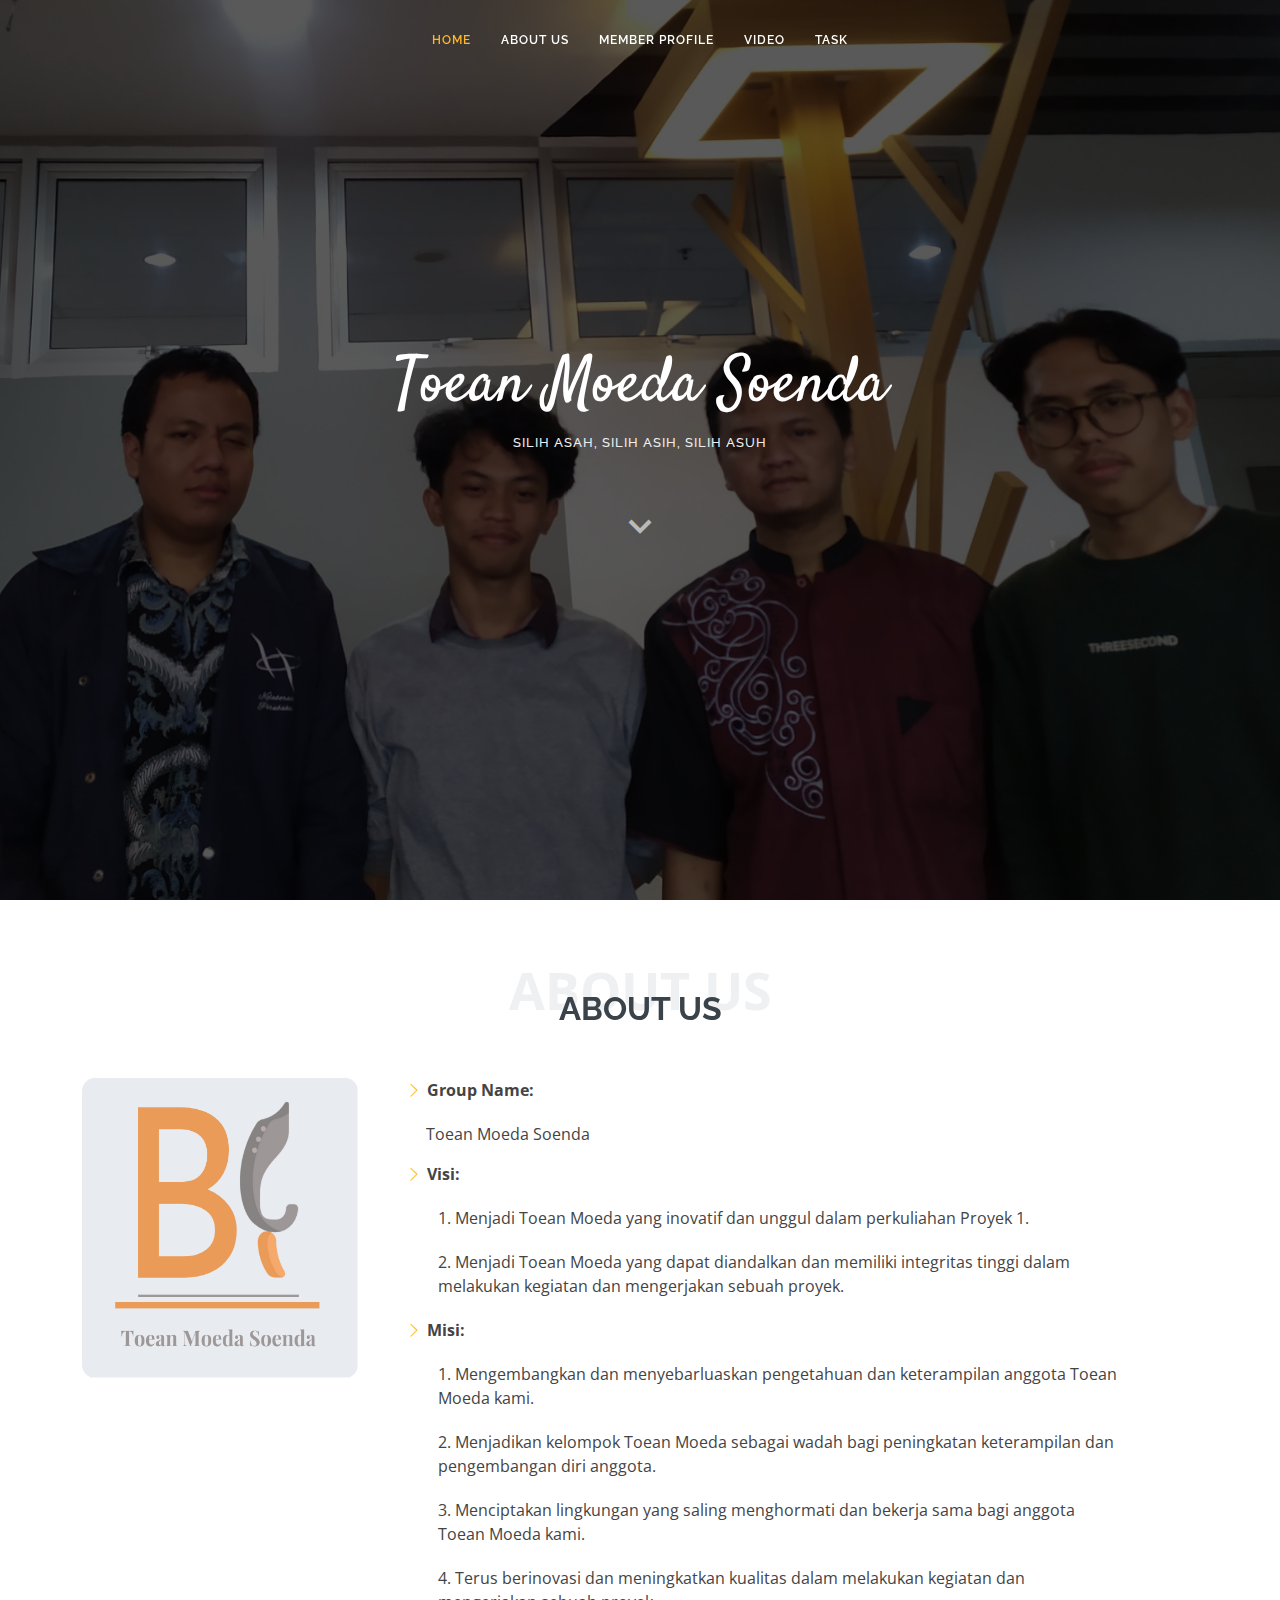
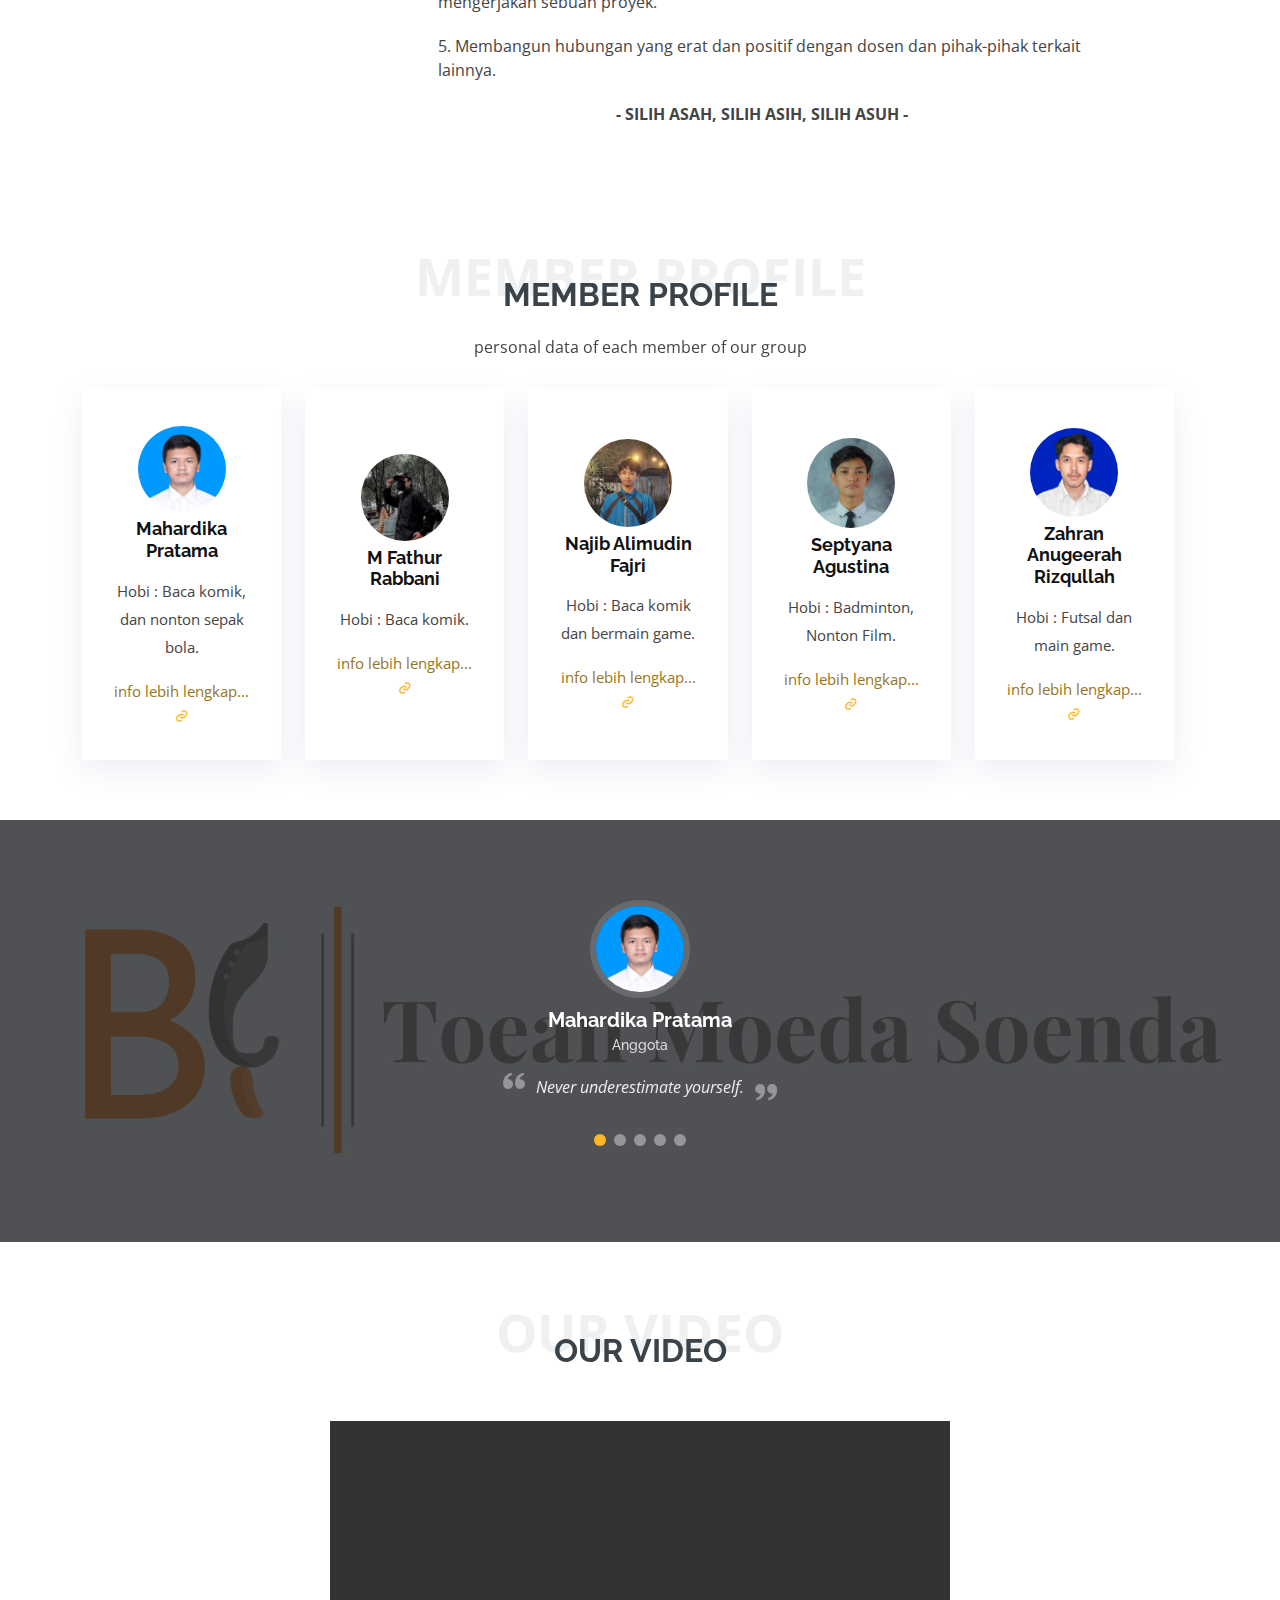
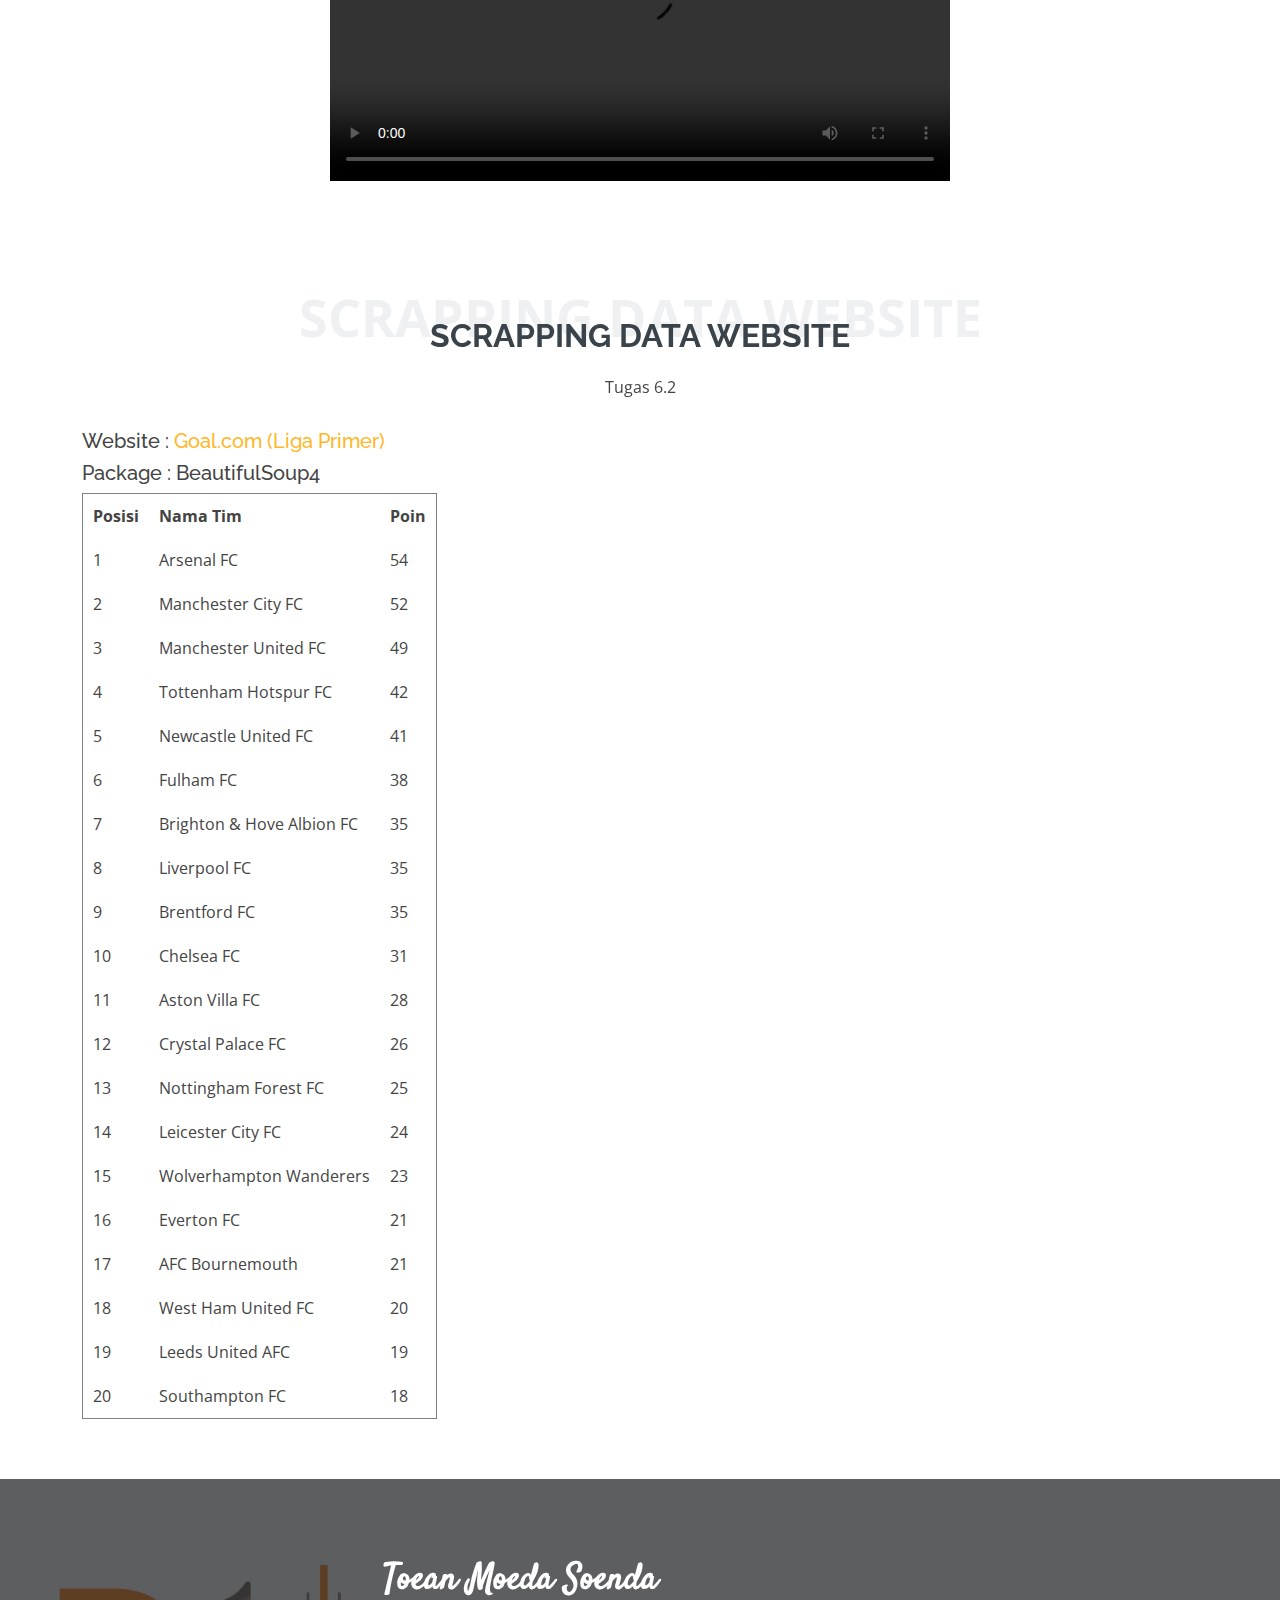
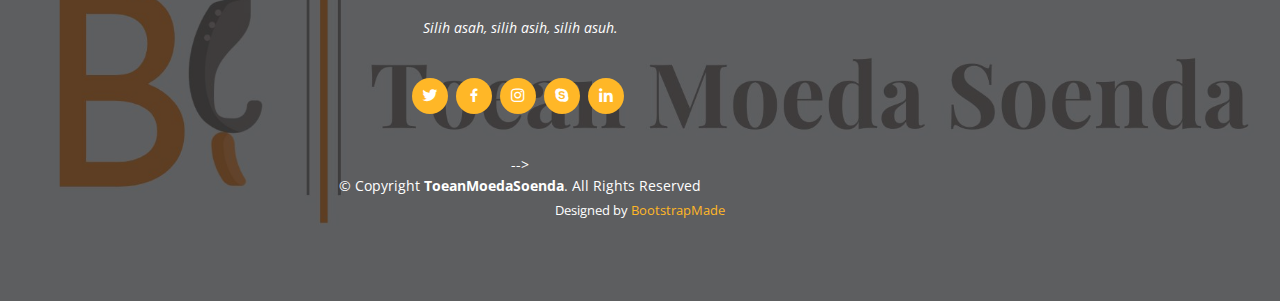
==== index.html @ 3f15a9b7 "Update index.html" ====
<!DOCTYPE html>
<html lang="en">

<head>
  <meta charset="utf-8">
  <meta content="width=device-width, initial-scale=1.0" name="viewport">

  <title>B4 - Proyek 1</title>
  <meta content="" name="description">
  <meta content="" name="keywords">

  <!-- Favicons -->
  <link href="assets/img/favicon.png" rel="icon">
  <link href="assets/img/apple-touch-icon.png" rel="apple-touch-icon">

  <!-- Google Fonts -->
  <link href="https://fonts.googleapis.com/css?family=Open+Sans:300,300i,400,400i,600,600i,700,700i|Raleway:300,300i,400,400i,500,500i,600,600i,700,700i|Satisfy" rel="stylesheet">

  <!-- Vendor CSS Files -->
  <link href="assets/vendor/bootstrap/css/bootstrap.min.css" rel="stylesheet">
  <link href="assets/vendor/bootstrap-icons/bootstrap-icons.css" rel="stylesheet">
  <link href="assets/vendor/boxicons/css/boxicons.min.css" rel="stylesheet">
  <link href="assets/vendor/glightbox/css/glightbox.min.css" rel="stylesheet">
  <link href="assets/vendor/swiper/swiper-bundle.min.css" rel="stylesheet">

  <!-- Template Main CSS File -->
  <link href="assets/css/style.css" rel="stylesheet">

  <!-- =======================================================
  * Template Name: Laura - v4.10.0
  * Template URL: https://bootstrapmade.com/laura-free-creative-bootstrap-theme/
  * Author: BootstrapMade.com
  * License: https://bootstrapmade.com/license/
  ======================================================== -->
</head>

<body>

  <!-- ======= Header ======= -->
  <header id="header" class="fixed-top d-flex justify-content-center align-items-center header-transparent">

    <nav id="navbar" class="navbar">
      <ul>
        <li><a class="nav-link scrollto active" href="#hero">Home</a></li>
        <li><a class="nav-link scrollto" href="#about">About Us</a></li>
        <li><a class="nav-link scrollto" href="#services">Member Profile</a></li>
        <li><a class="nav-link scrollto " href="#portfolio">Video</a></li>
        <li><a class="nav-link scrollto " href="#task">Task</a></li>
      </ul>
      <i class="bi bi-list mobile-nav-toggle"></i>
    </nav><!-- .navbar -->

  </header><!-- End Header -->

  <!-- ======= Hero Section ======= -->
  <section id="hero">
    <div class="hero-container">
      <h1>Toean Moeda Soenda </h1>
      <h2>silih asah, silih asih, silih asuh</h2>
      <a href="#about" class="btn-scroll scrollto" title="Scroll Down"><i class="bx bx-chevron-down"></i></a>
    </div>
  </section><!-- End Hero -->

  <main id="main">

    <!-- ======= About Me Section ======= -->

    <section id="about" class="about">
      <div class="container">

        <div class="section-title">
          <span>About Us</span>
          <h2>About Us</h2>
        </div>

        <div class="row">
          <img src="assets/img/B.png" alt="logo" style="width:300px;height:300px;">
          <div class="col-lg-8 d-flex flex-column align-items-stretch">
            <div class="content ps-lg-4 d-flex flex-column justify-content-center">
              <div class="row">
                <div class="">
                  <ul>
                    <li><i class="bi bi-chevron-right"></i> <strong>Group Name:</strong> </li>
                    <p><span>&nbsp&nbsp&nbsp&nbsp Toean Moeda Soenda</span> </p>
                    <li><i class="bi bi-chevron-right"></i> <strong>Visi:</strong> </li>
                    <ol>  
                      <li><span>1. Menjadi Toean Moeda yang inovatif dan unggul dalam perkuliahan Proyek 1.</span></li>
                      <li><span>2. Menjadi Toean Moeda yang dapat diandalkan dan memiliki integritas tinggi dalam melakukan kegiatan dan mengerjakan sebuah proyek.</span></li>
                    </ol>
                    <li><i class="bi bi-chevron-right"></i> <strong>Misi:</strong></li>
                    <ol>
                      <li><span>1. Mengembangkan dan menyebarluaskan pengetahuan dan keterampilan anggota Toean Moeda kami.</span></li>
                      <li><span>2. Menjadikan kelompok Toean Moeda sebagai wadah bagi peningkatan keterampilan dan pengembangan diri anggota.</span></li>
                      <li><span>3. Menciptakan lingkungan yang saling menghormati dan bekerja sama bagi anggota Toean Moeda kami.</span></li>
                      <li><span>4. Terus berinovasi dan meningkatkan kualitas dalam melakukan kegiatan dan mengerjakan sebuah proyek.</span></li>
                      <li><span>5. Membangun hubungan yang erat dan positif dengan dosen dan pihak-pihak terkait lainnya.</span></li>
                    </ol>
                  </ul>
                </div>
                <div class="text-center">
                  <strong>- SILIH ASAH, SILIH ASIH, SILIH ASUH -</strong>

                </div>
              </div>
              <!-- <div class="row mt-n4">
                <div class="col-md-6 mt-5 d-md-flex align-items-md-stretch">
                  <div class="count-box">
                    <i class="bi bi-emoji-smile" style="color: #20b38e;"></i>
                    <span data-purecounter-start="0" data-purecounter-end="232" data-purecounter-duration="1" class="purecounter"></span>
                    <p><strong>Happy Clients</strong> consequuntur voluptas nostrum aliquid ipsam architecto ut.</p>
                  </div>
                </div>

                <div class="col-md-6 mt-5 d-md-flex align-items-md-stretch">
                  <div class="count-box">
                    <i class="bi bi-journal-richtextr" style="color: #8a1ac2;"></i>
                    <span data-purecounter-start="0" data-purecounter-end="521" data-purecounter-duration="1" class="purecounter"></span>
                    <p><strong>Projects</strong> adipisci atque cum quia aspernatur totam laudantium et quia dere tan</p>
                  </div>
                </div>

                <div class="col-md-6 mt-5 d-md-flex align-items-md-stretch">
                  <div class="count-box">
                    <i class="bi bi-clock" style="color: #2cbdee;"></i>
                    <span data-purecounter-start="0" data-purecounter-end="18" data-purecounter-duration="1" class="purecounter"></span>
                    <p><strong>Years of experience</strong> aut commodi quaerat modi aliquam nam ducimus aut voluptate non vel</p>
                  </div>
                </div>

                <div class="col-md-6 mt-5 d-md-flex align-items-md-stretch">
                  <div class="count-box">
                    <i class="bi bi-award" style="color: #ffb459;"></i>
                    <span data-purecounter-start="0" data-purecounter-end="16" data-purecounter-duration="1" class="purecounter"></span>
                    <p><strong>Awards</strong> rerum asperiores dolor alias quo reprehenderit eum et nemo pad der</p>
                  </div>
                </div>
              </div>
            </div>End .content -->

            <!-- <div class="skills-content ps-lg-4">
              <div class="progress">
                <span class="skill">HTML <i class="val">100%</i></span>
                <div class="progress-bar-wrap">
                  <div class="progress-bar" role="progressbar" aria-valuenow="100" aria-valuemin="0" aria-valuemax="100"></div>
                </div>
              </div>

              <div class="progress">
                <span class="skill">CSS <i class="val">90%</i></span>
                <div class="progress-bar-wrap">
                  <div class="progress-bar" role="progressbar" aria-valuenow="90" aria-valuemin="0" aria-valuemax="100"></div>
                </div>
              </div>

              <div class="progress">
                <span class="skill">JavaScript <i class="val">75%</i></span>
                <div class="progress-bar-wrap">
                  <div class="progress-bar" role="progressbar" aria-valuenow="75" aria-valuemin="0" aria-valuemax="100"></div>
                </div>
              </div>
            </div> -->

          </div>
        </div>

      </div>
    </section><!-- End About Me Section -->

    <!-- ======= My Resume Section ======= -->
    <!-- <section id="resume" class="resume">
      <div class="container">

        <div class="section-title">
          <span>Meber Profile</span>
          <h2>Member Profile</h2>
          <p>personal data of each member of our group</p>
        </div>

        <div class="row">
          <div class="col-lg-6">
            <h3 class="resume-title">Sumary</h3>
            <div class="resume-item pb-0">
              <h4>Alice Barkley</h4>
              <p><em>Innovative and deadline-driven Graphic Designer with 3+ years of experience designing and developing user-centered digital/print marketing material from initial concept to final, polished deliverable.</em></p>
              <p>
              <ul>
                <li>Portland par 127,Orlando, FL</li>
                <li>(123) 456-7891</li>
                <li>alice.barkley@example.com</li>
              </ul>
              </p>
            </div>

            <h3 class="resume-title">Education</h3>
            <div class="resume-item">
              <h4>Master of Fine Arts &amp; Graphic Design</h4>
              <h5>2015 - 2016</h5>
              <p><em>Rochester Institute of Technology, Rochester, NY</em></p>
              <p>Qui deserunt veniam. Et sed aliquam labore tempore sed quisquam iusto autem sit. Ea vero voluptatum qui ut dignissimos deleniti nerada porti sand markend</p>
            </div>
            <div class="resume-item">
              <h4>Bachelor of Fine Arts &amp; Graphic Design</h4>
              <h5>2010 - 2014</h5>
              <p><em>Rochester Institute of Technology, Rochester, NY</em></p>
              <p>Quia nobis sequi est occaecati aut. Repudiandae et iusto quae reiciendis et quis Eius vel ratione eius unde vitae rerum voluptates asperiores voluptatem Earum molestiae consequatur neque etlon sader mart dila</p>
            </div>
          </div>
          <div class="col-lg-6">
            <h3 class="resume-title">Professional Experience</h3>
            <div class="resume-item">
              <h4>Senior graphic design specialist</h4>
              <h5>2019 - Present</h5>
              <p><em>Experion, New York, NY </em></p>
              <p>
              <ul>
                <li>Lead in the design, development, and implementation of the graphic, layout, and production communication materials</li>
                <li>Delegate tasks to the 7 members of the design team and provide counsel on all aspects of the project. </li>
                <li>Supervise the assessment of all graphic materials in order to ensure quality and accuracy of the design</li>
                <li>Oversee the efficient use of production project budgets ranging from $2,000 - $25,000</li>
              </ul>
              </p>
            </div>
            <div class="resume-item">
              <h4>Graphic design specialist</h4>
              <h5>2017 - 2018</h5>
              <p><em>Stepping Stone Advertising, New York, NY</em></p>
              <p>
              <ul>
                <li>Developed numerous marketing programs (logos, brochures,infographics, presentations, and advertisements).</li>
                <li>Managed up to 5 projects or tasks at a given time while under pressure</li>
                <li>Recommended and consulted with clients on the most appropriate graphic design</li>
                <li>Created 4+ design presentations and proposals a month for clients and account managers</li>
              </ul>
              </p>
            </div>
          </div>
        </div>

      </div> -->
    <!-- </section>End My Resume Section -->

    <!-- ======= My Services Section ======= -->
    <section id="services" class="services">
      <div class="container">

        <div class="section-title">
          <span>Member Profile</span>
          <h2>Member Profile</h2>
          <p>personal data of each member of our group</p>
        </div>
        <div class="row">
        <div class="row">
          <div class="col-md col-lg d-lg-flex align-items-lg-start mb-5 mb-lg-0">
            <div class="icon-box align-content-lg-center" >
              <div class="testimonial-items">
                <img src="assets/img/testimonials/testimonials-1.jpg" class="testimonial-img" style=" 
                width: 100px;
                border-radius: 50%;
                border: 6px solid rgba(255, 255, 255, 0.15);
                margin: 0 auto;
                " alt=""></i></div>
              <h4 class="title"><a href="">Mahardika Pratama</a></h4>
              <p class="description">Hobi : Baca komik, dan nonton sepak bola.</p>
              <p></p>
              <a href="detail1.html" class="details-link" title="More Details">
              <p class="description" style="color:#96761b;">info lebih lengkap...</p> 
              <i class="bx bx-link"></i></a>
            </div>
          </div>
          

          <div class="col-md col-lg d-lg-flex align-items mb-5 mb-lg-0">
            <div class="icon-box align-content-lg-center" >
              <div class="testimonial-items">
                <img src="assets/img/testimonials/testimonials-2.jpg" class="testimonial-img" style=" 
                width: 100px;
                border-radius: 50%;
                border: 6px solid rgba(255, 255, 255, 0.15);
                margin: 0 auto;
                " alt=""></i></div>
              <h4 class="title"><a href="">M Fathur Rabbani</a></h4>
              <p class="description">Hobi : Baca komik.</p>
              <p></p>
              <a href="detail2.html" class="details-link" title="More Details">
              <p class="description" style="color:#96761b;">info lebih lengkap...</p> 
              <i class="bx bx-link"></i></a></div>
          </div>

          <div class="col-md col-lg d-lg-flex align-items mb-5 mb-lg-0">
            <div class="icon-box align-content-lg-center" >
              <div class="testimonial-items">
                <img src="assets/img/testimonials/testimonials-3.jpg" class="testimonial-img" style=" 
                width: 100px;
                border-radius: 50%;
                border: 6px solid rgba(255, 255, 255, 0.15);
                margin: 0 auto;
                " alt=""></i></div>
              <h4 class="title"><a href="">Najib Alimudin Fajri</a></h4>
              <p class="description">Hobi : Baca komik dan bermain game.</p>
              <p></p>
              <a href="detail3.html" class="details-link" title="More Details">
              <p class="description" style="color:#96761b;">info lebih lengkap...</p> 
              <i class="bx bx-link"></i></a></div>
          </div>

          <div class="col-md col-lg d-lg-flex align-items mb-5 mb-lg-0">
            <div class="icon-box align-content-lg-center" >
              <div class="testimonial-items">
                <img src="assets/img/testimonials/testimonials-4.jpg" class="testimonial-img" style=" 
                width: 100px;
                border-radius: 50%;
                border: 6px solid rgba(255, 255, 255, 0.15);
                margin: 0 auto;
                " alt=""></i></div>
              <h4 class="title"><a href="">Septyana Agustina</a></h4>
              <p class="description">Hobi : Badminton, Nonton Film.</p>
              <p></p>
              <a href="detail4.html" class="details-link" title="More Details">
              <p class="description" style="color:#96761b;">info lebih lengkap...</p> 
              <i class="bx bx-link"></i></a></div>
          </div>

          <div class="col-md col-lg d-lg-flex align-items mb-5 mb-lg-0">
            <div class="icon-box align-content-lg-center" >
              <div class="testimonial-items">
                <img src="assets/img/testimonials/testimonials-5.jpg" class="testimonial-img" style=" 
                width: 100px;
                border-radius: 50%;
                border: 6px solid rgba(255, 255, 255, 0.15);
                margin: 0 auto;
                " alt=""></i></div>
              <h4 class="title"><a href="">Zahran Anugeerah Rizqullah</a></h4>
              <p class="description">Hobi : Futsal dan main game.</p>
              <p></p>
              <a href="detail5.html" class="details-link" title="More Details">
              <p class="description" style="color:#96761b;">info lebih lengkap...</p> 
              <i class="bx bx-link"></i></a></div>
          </div>

        </div>
      </div>

      </div>
    </section><!-- End My Member Section -->

    <!-- ======= Testimonials Section ======= -->
    <section id="testimonials" class="testimonials">
      <div class="container position-relative">

        <div class="testimonials-slider swiper" data-aos="fade-up" data-aos-delay="100">
          <div class="swiper-wrapper">

            <div class="swiper-slide">
              <div class="testimonial-item">
                <img src="assets/img/testimonials/testimonials-1.jpg" class="testimonial-img" alt="">
                <h3>Mahardika Pratama</h3>
                <h4>Anggota</h4>
                <p>
                  <i class="bx bxs-quote-alt-left quote-icon-left"></i>
                  Never underestimate yourself.
                  <i class="bx bxs-quote-alt-right quote-icon-right"></i>
                </p>
              </div>
            </div><!-- End testimonial item -->

            <div class="swiper-slide">
              <div class="testimonial-item">
                <img src="assets/img/testimonials/testimonials-2.jpg" class="testimonial-img" alt="">
                <h3>M Fathur Rabbani</h3>
                <h4>Anggota</h4>
                <p>
                  <i class="bx bxs-quote-alt-left quote-icon-left"></i>
                  Cannot change the past, be the best in the future.
                  <i class="bx bxs-quote-alt-right quote-icon-right"></i>
                </p>
              </div>
            </div><!-- End testimonial item -->

            <div class="swiper-slide">
              <div class="testimonial-item">
                <img src="assets/img/testimonials/testimonials-3.jpg" class="testimonial-img" alt="">
                <h3>Najib Alimudin Fajri</h3>
                <h4>Ketua</h4>
                <p>
                  <i class="bx bxs-quote-alt-left quote-icon-left"></i>
                  Yang kamu takutkan, sebenarnya hanya ada di dalam kepalamu.
                  <i class="bx bxs-quote-alt-right quote-icon-right"></i>
                </p>
              </div>
            </div><!-- End testimonial item -->

            <div class="swiper-slide">
              <div class="testimonial-item">
                <img src="assets/img/testimonials/testimonials-4.jpg" class="testimonial-img" alt="">
                <h3>Septyana Agustina</h3>
                <h4>Anggota</h4>
                <p>
                  <i class="bx bxs-quote-alt-left quote-icon-left"></i>
                  Jangan pernah takut untuk mencoba hal baru.
                  <i class="bx bxs-quote-alt-right quote-icon-right"></i>
                </p>
              </div>
            </div><!-- End testimonial item -->

            <div class="swiper-slide">
              <div class="testimonial-item">
                <img src="assets/img/testimonials/testimonials-5.jpg" class="testimonial-img" alt="">
                <h3>Zahran Anugerah Rizqullah</h3>
                <h4>Anggota</h4>
                <p>
                  <i class="bx bxs-quote-alt-left quote-icon-left"></i>
                  Apa yang kamu khawatirkan, sebenarnya imajinasi dari apa yang kamu ciptakan sendiri.
                  <i class="bx bxs-quote-alt-right quote-icon-right"></i>
                </p>
              </div>
            </div><!-- End testimonial item -->

          </div>
          <div class="swiper-pagination"></div>
        </div>

      </div>
    </section><!-- End Testimonials Section -->

    <!-- ======= My Portfolio Section ======= -->
    <section id="portfolio" class="portfolio">
      <div class="container">

        <div class="section-title">
          <span>Our Video</span>
          <h2>Our Video</h2>
        </div>
        <div class="container">
          <center>
            <video width="620" height="360" controls>
              <source src="assets/img/our.mp4" type="video/mp4">
            Your browser does not support the video tag.
            </video>
          </center>
          </div>
      </div>
    </section><!-- End My Portfolio Section -->
	
	<!-- ======= Task Section ======= -->
	<section id="task" class="portfolio-details">
      <div class="container">
		<div class="section-title">
          <span>Scrapping Data Website</span>
          <h2>Scrapping Data Website</h2>
          <p>Tugas 6.2</p>
        </div>
        <h5>Website : <a href="https://www.goal.com/id/liga-primer/tabel/2kwbbcootiqqgmrzs6o5inle5">Goal.com (Liga Primer)</a></h5>
        <h5>Package : BeautifulSoup4</h5>
        <table id="list" border="1" cellpadding = "10" cellspacing = "5">
          <tr>
            <th>Posisi</th>
            <th>Nama Tim</th>
            <th>Poin</th>
          </tr>
          <script>
            fetch('assets/json/KlasemenEPL.json')
            .then(function (response) {
              return response.json();
            })
            .then(function (data) {
              var student = '';
              $.each(data, function (key, value) {
                
              //CONSTRUCTION OF ROWS HAVING
              // DATA FROM JSON OBJECT
              student += '<tr>';
              student += '<td>' + 
                  value.posisi + '</td>';

              student += '<td>' + 
                  value.nama + '</td>';

              student += '<td>' + 
                  value.poin + '</td>';
              student += '</tr>';
            });
            $('#list').append(student);
            })
            .catch(function (err) {
              console.log(err);
            });

            
          </script>
          
        </table>
      </div>
    </section>

    
    

  </main><!-- End #main -->

  <!-- ======= Footer ======= -->
  <footer id="footer">
    <div class="container">
        <iframe
          src="https://www.google.com/maps/embed?pb=!1m18!1m12!1m3!1d3961.153515811438!2d107.57158381435706!3d-6.872202069148983!2m
              3!1f0!2f0!3f0!3m2!1i1024!2i768!4f13.1!3m3!1m2!1s0x2e68e420abc30acf%3A0x10569255865460a5!2sPoliteknik%20Negeri%20Bandung
              !5e0!3m2!1sid!2sid!4v1675998233109!5m2!1sid!2sid" 
              align="right" border="5" width="240" height="240" style="border:0;" allowfullscreen="" loading="lazy" referrerpolicy="no-referrer-when-downgrade">
        </iframe>
      <h3>Toean Moeda Soenda</h3>
      <p>Silih asah, silih asih, silih asuh.</p>
      <div class="social-links">
        <a href="#" class="twitter"><i class="bx bxl-twitter"></i></a>
        <a href="#" class="facebook"><i class="bx bxl-facebook"></i></a>
        <a href="#" class="instagram"><i class="bx bxl-instagram"></i></a>
        <a href="#" class="google-plus"><i class="bx bxl-skype"></i></a>
        <a href="#" class="linkedin"><i class="bx bxl-linkedin"></i></a>
      </div> -->
      <div class="copyright">
        &copy; Copyright <strong><span>ToeanMoedaSoenda</span></strong>. All Rights Reserved
      </div>
      <div class="credits">
        <!-- All the links in the footer should remain intact. -->
        <!-- You can delete the links only if you purchased the pro version. -->
        <!-- Licensing information: https://bootstrapmade.com/license/ -->
        <!-- Purchase the pro version with working PHP/AJAX contact form: https://bootstrapmade.com/laura-free-creative-bootstrap-theme/ -->
        Designed by <a href="https://bootstrapmade.com/">BootstrapMade</a>
      </div>
    </div>
  </footer><!-- End Footer -->

  <a href="#" class="back-to-top d-flex align-items-center justify-content-center"><i class="bi bi-arrow-up-short"></i></a>

  <!-- Vendor JS Files -->
  <script src="assets/vendor/purecounter/purecounter_vanilla.js"></script>
  <script src="assets/vendor/bootstrap/js/bootstrap.bundle.min.js"></script>
  <script src="assets/vendor/glightbox/js/glightbox.min.js"></script>
  <script src="assets/vendor/isotope-layout/isotope.pkgd.min.js"></script>
  <script src="assets/vendor/swiper/swiper-bundle.min.js"></script>
  <script src="assets/vendor/waypoints/noframework.waypoints.js"></script>
  <script src="assets/vendor/php-email-form/validate.js"></script>

  <!-- Template Main JS File -->  
  <script src="assets/js/main.js"></script>
  <script src=
  "https://code.jquery.com/jquery-3.5.1.js">
      </script>

</body>

</html>
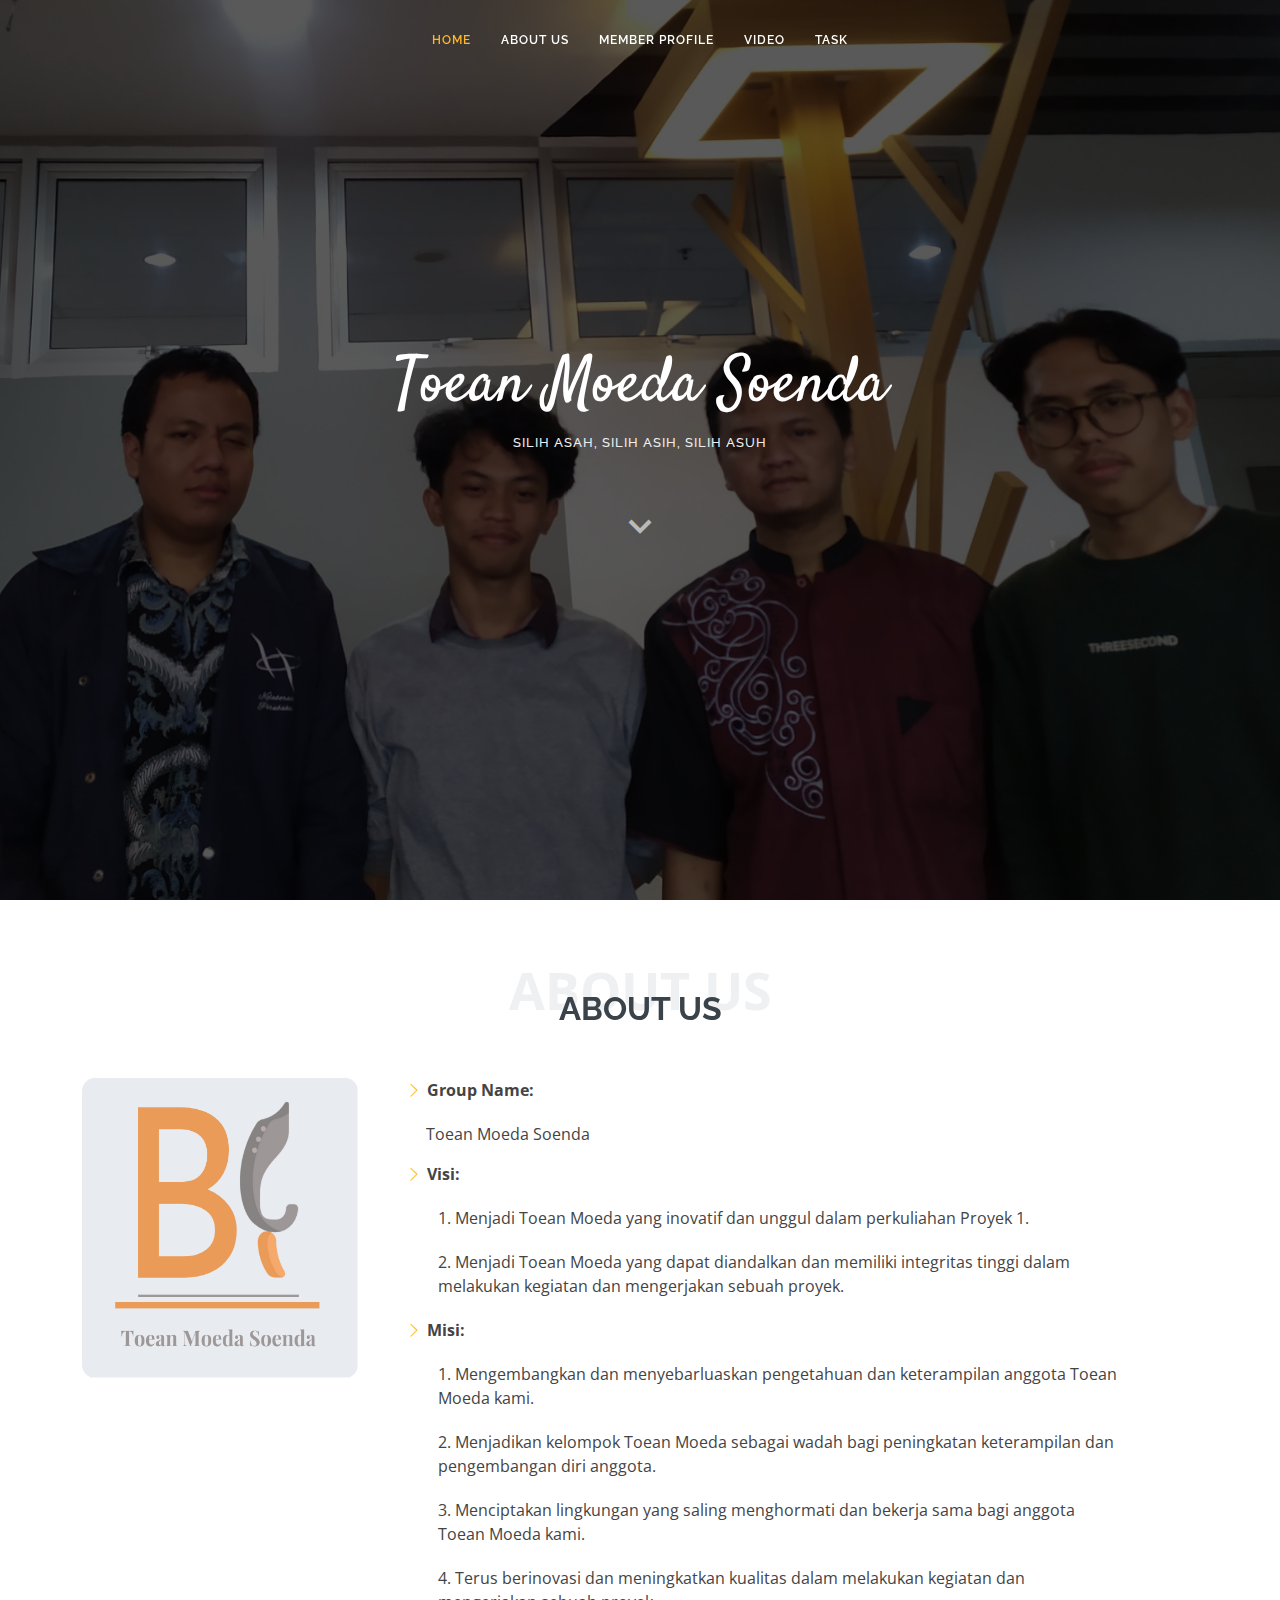
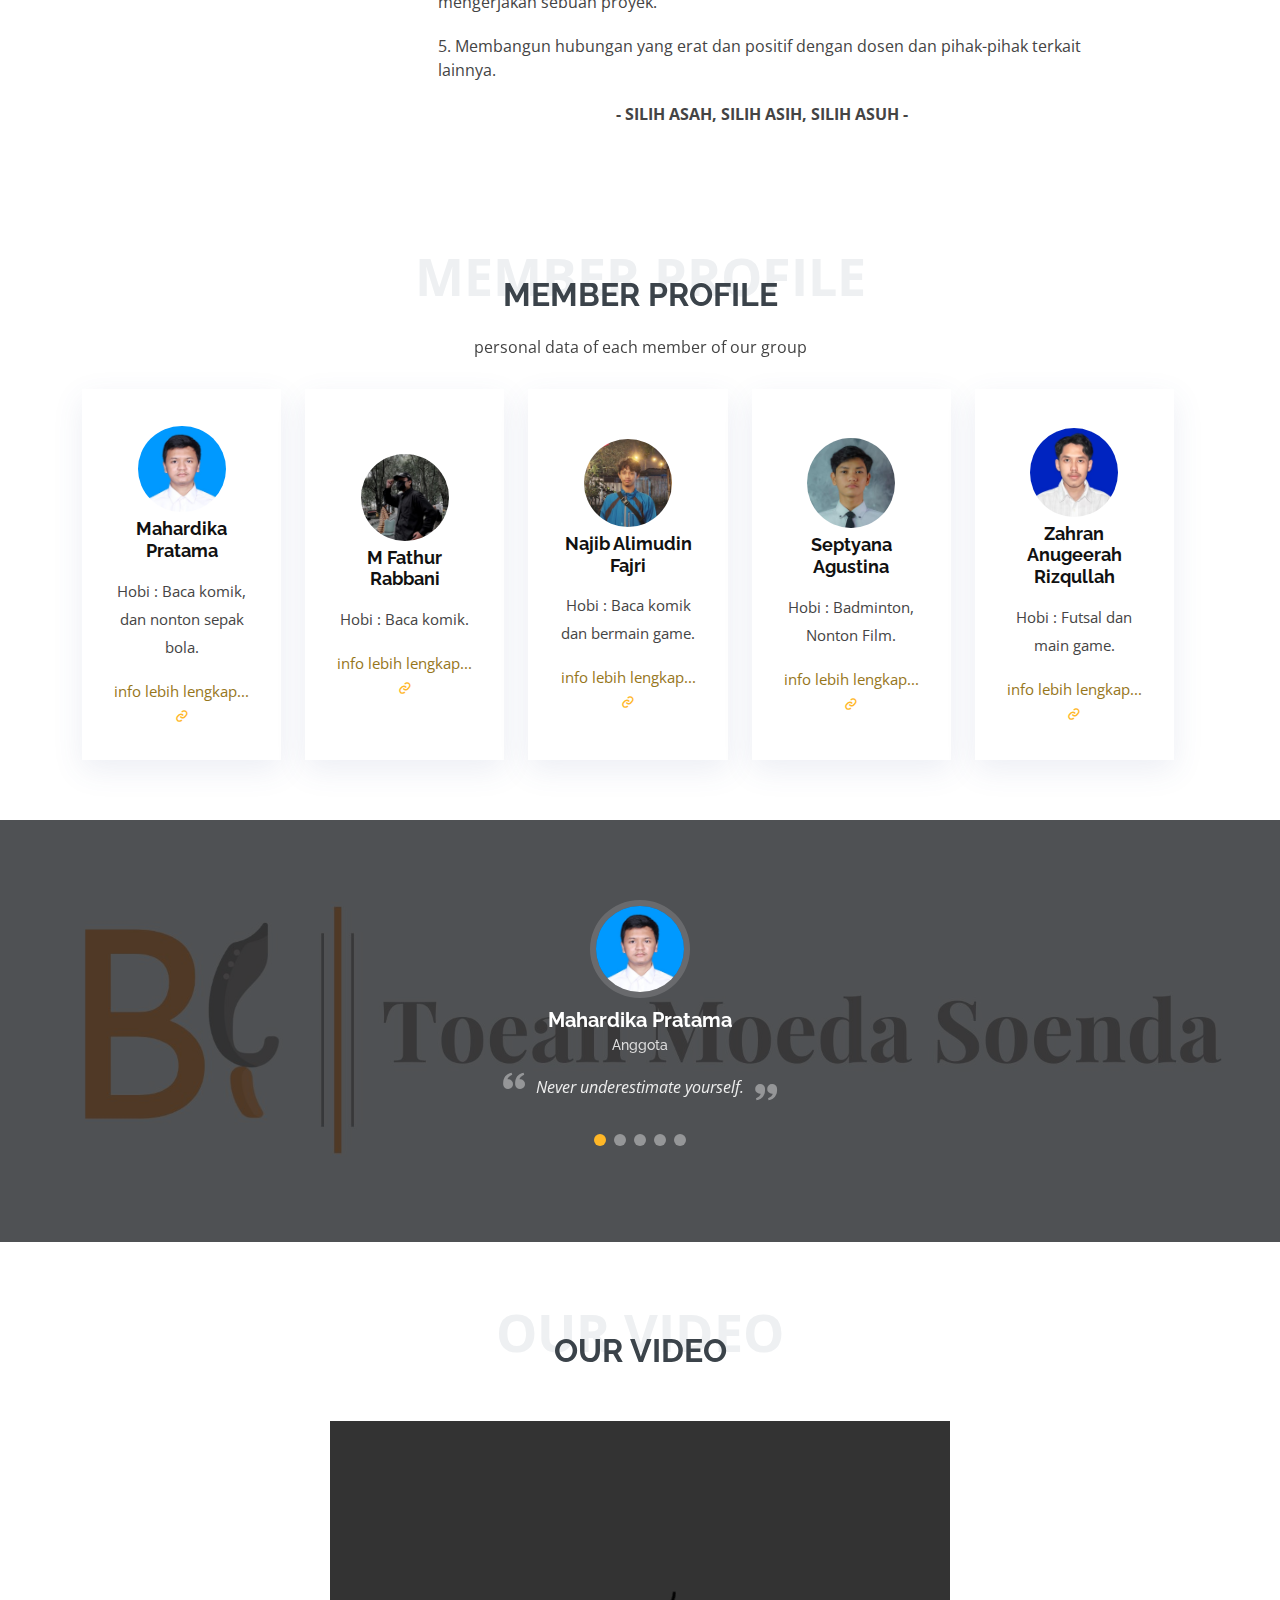
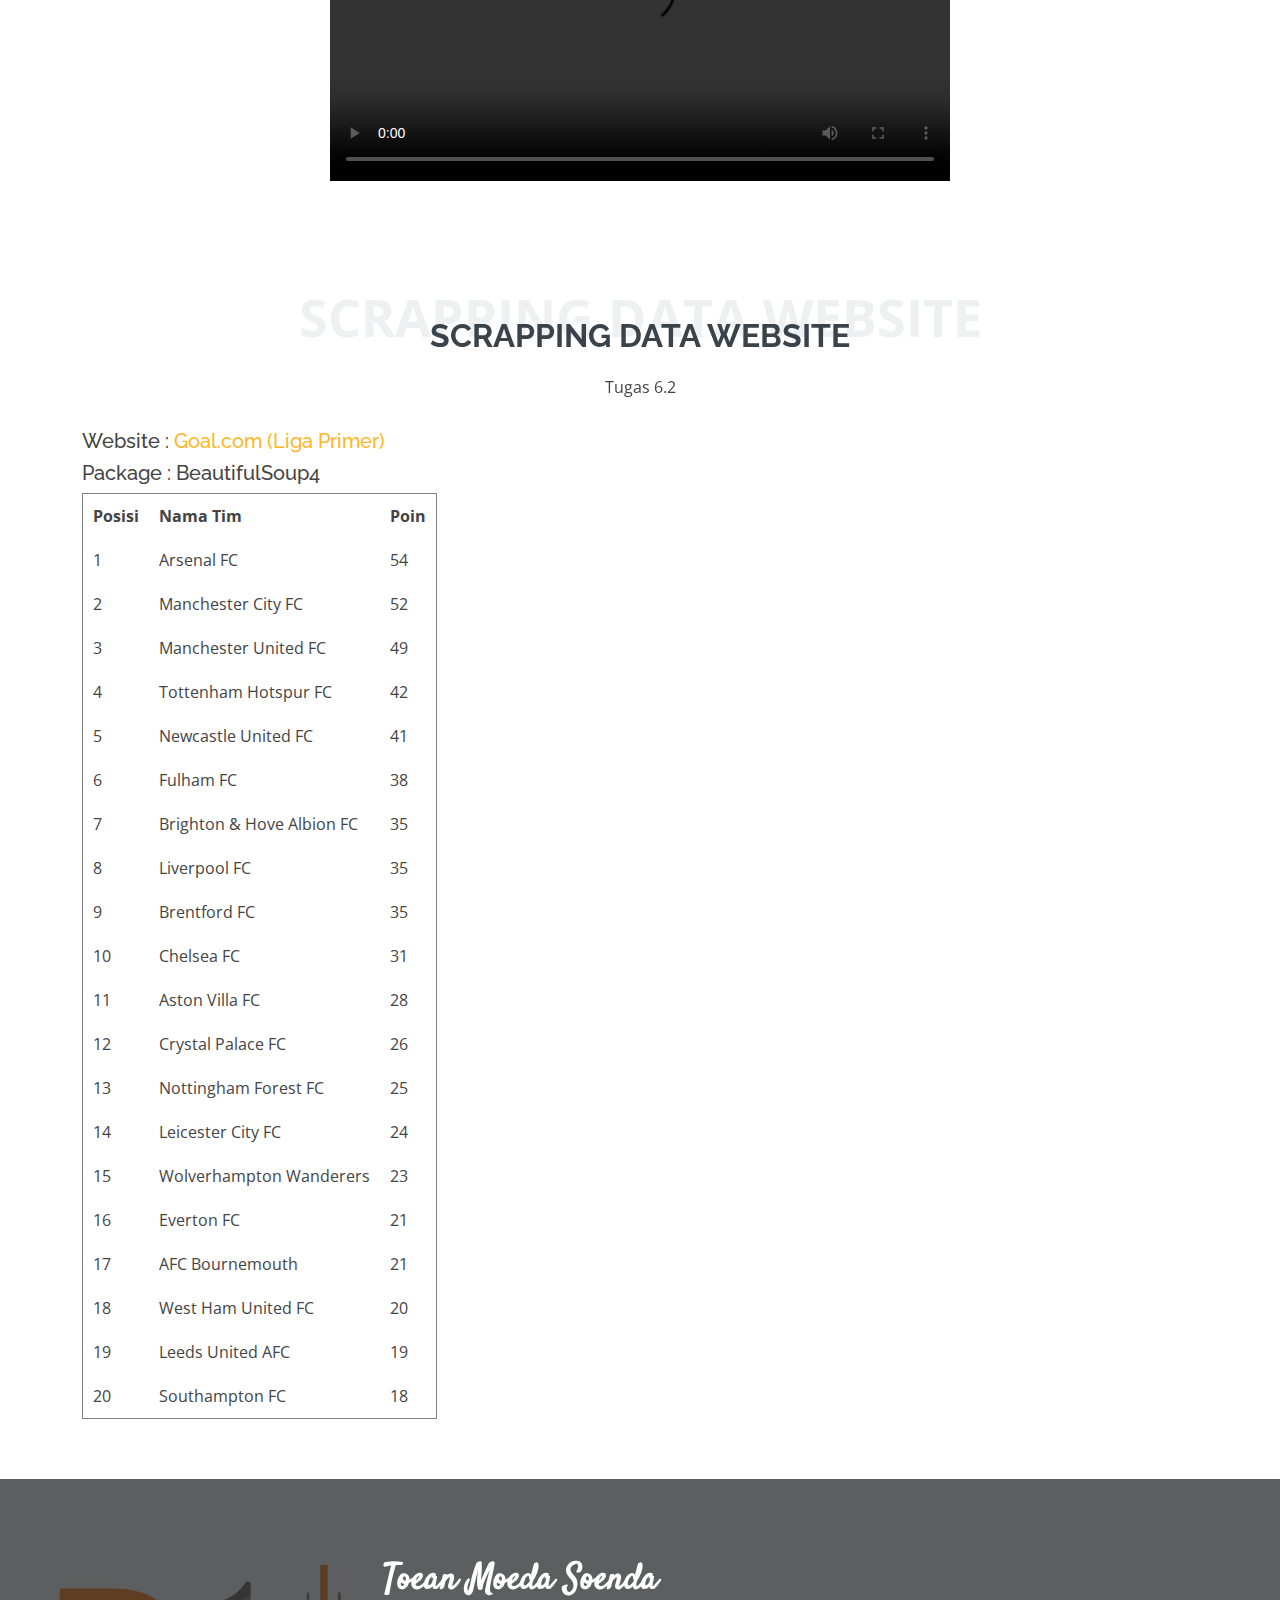
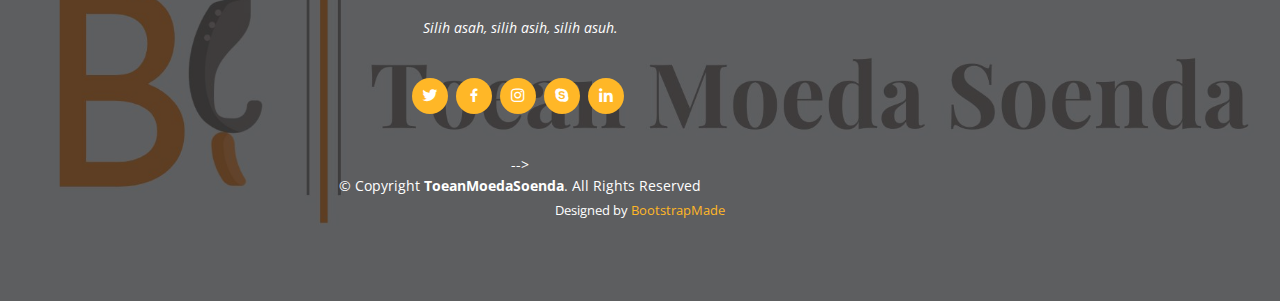
==== commit 5eaadb66: "Update index.html" ====
--- a/index.html
+++ b/index.html
@@ -25,7 +25,7 @@
 
   <!-- Template Main CSS File -->
   <link href="assets/css/style.css" rel="stylesheet">
-
+  <script src="https://code.jquery.com/jquery-3.5.1.js"> </script>
   <!-- =======================================================
   * Template Name: Laura - v4.10.0
   * Template URL: https://bootstrapmade.com/laura-free-creative-bootstrap-theme/
@@ -541,9 +541,7 @@
 
   <!-- Template Main JS File -->  
   <script src="assets/js/main.js"></script>
-  <script src=
-  "https://code.jquery.com/jquery-3.5.1.js">
-      </script>
+  
 
 </body>
 
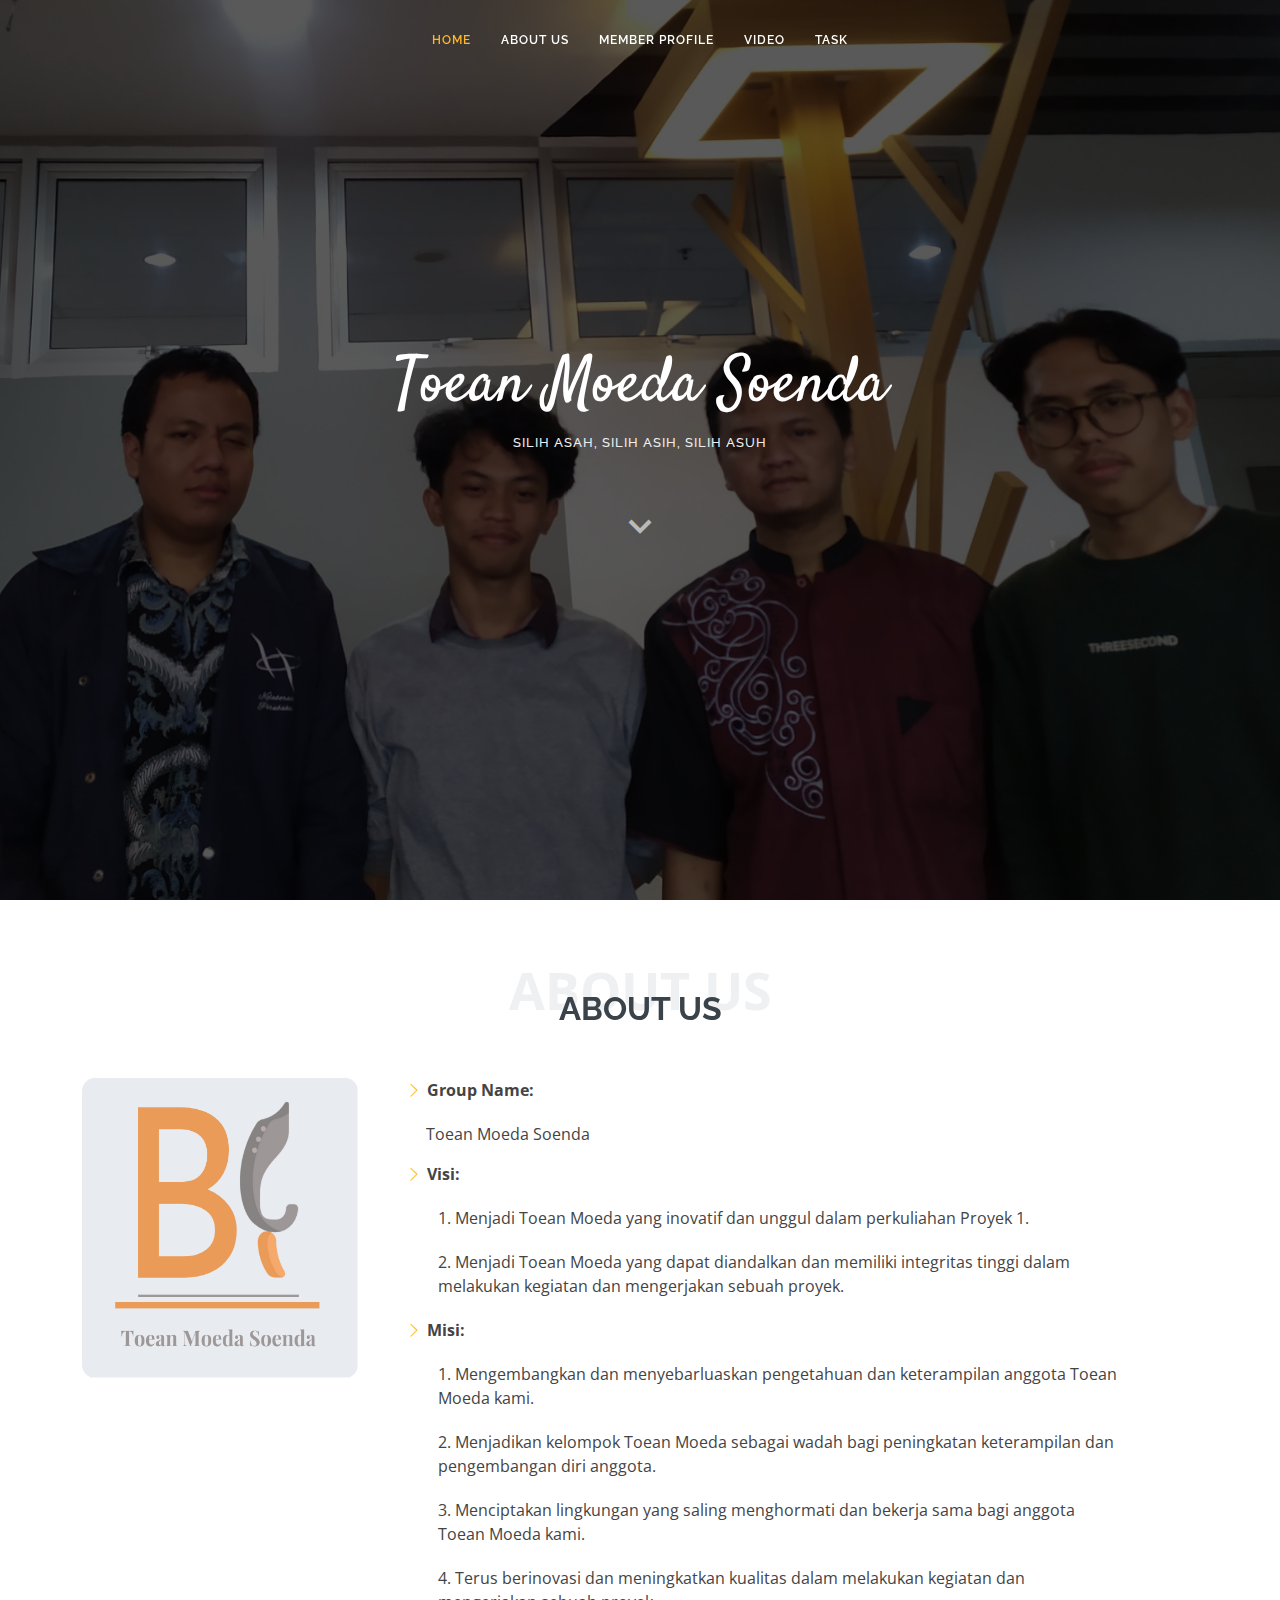
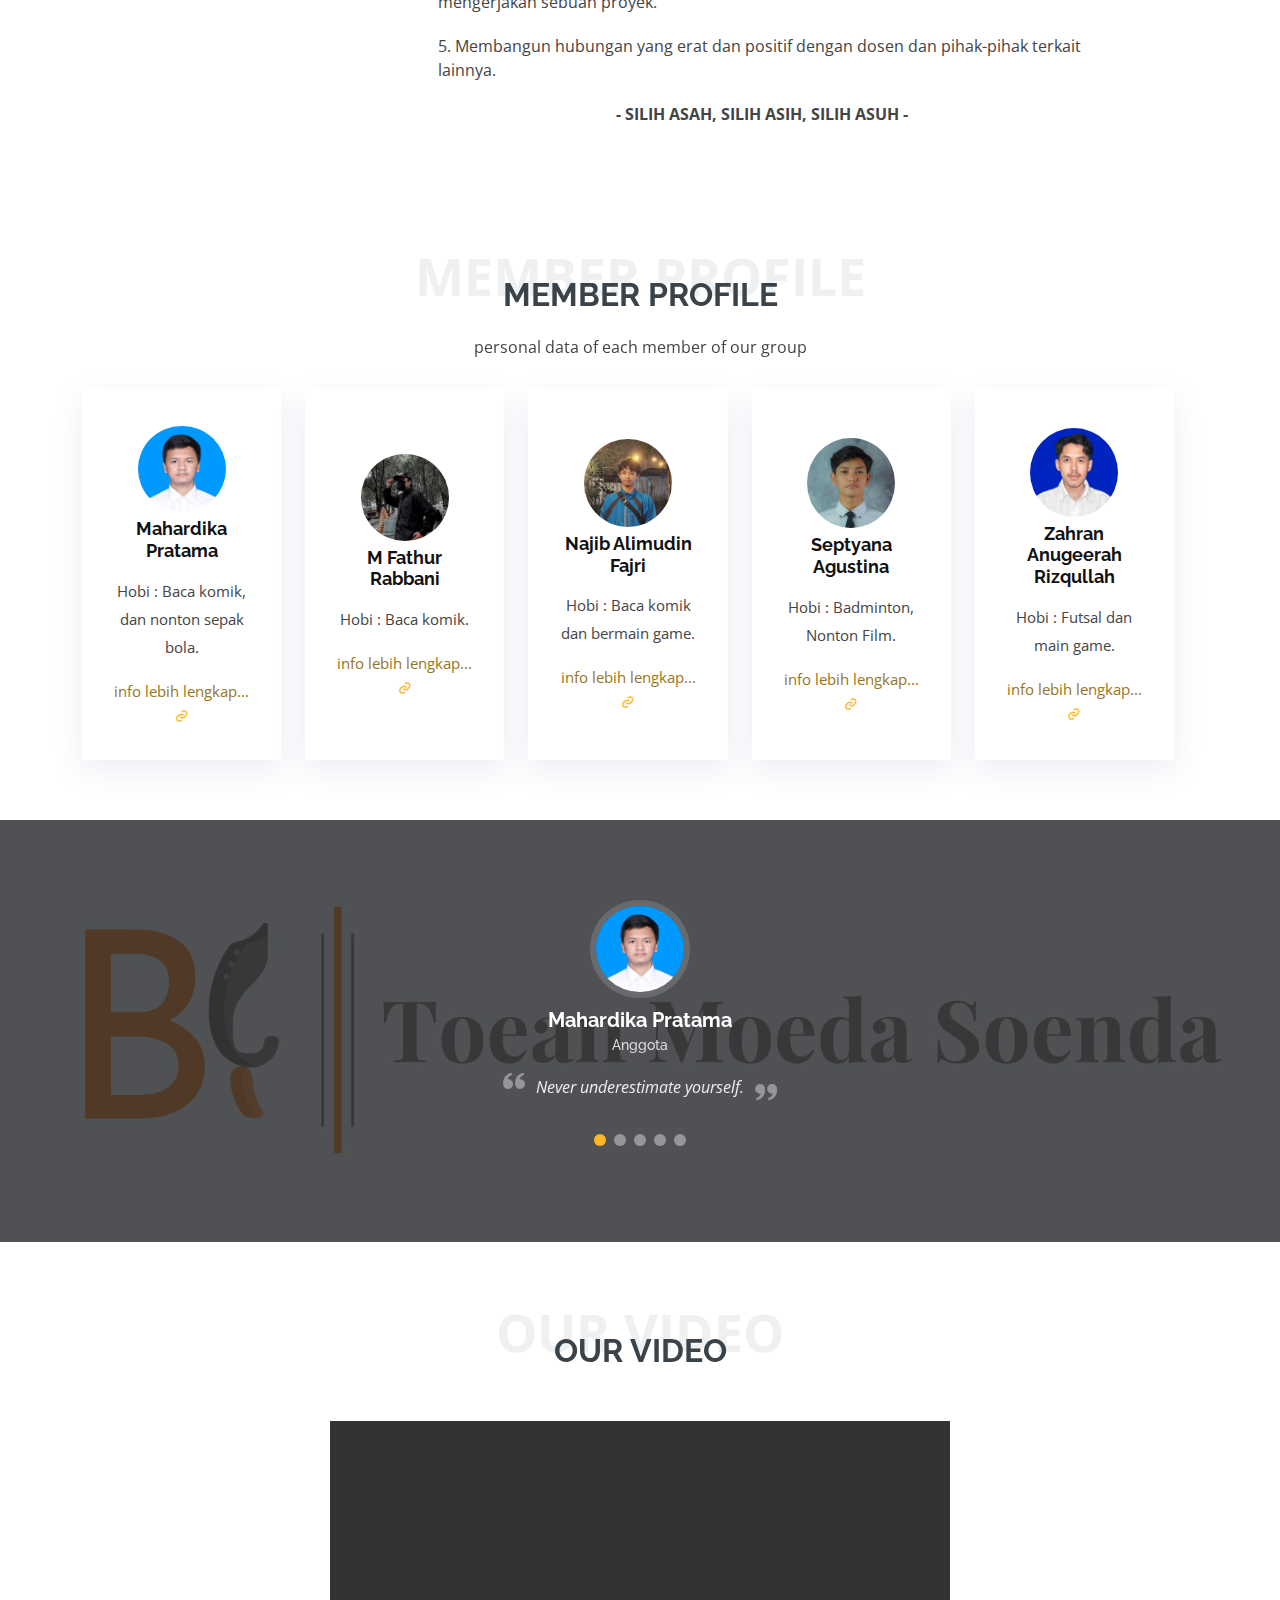
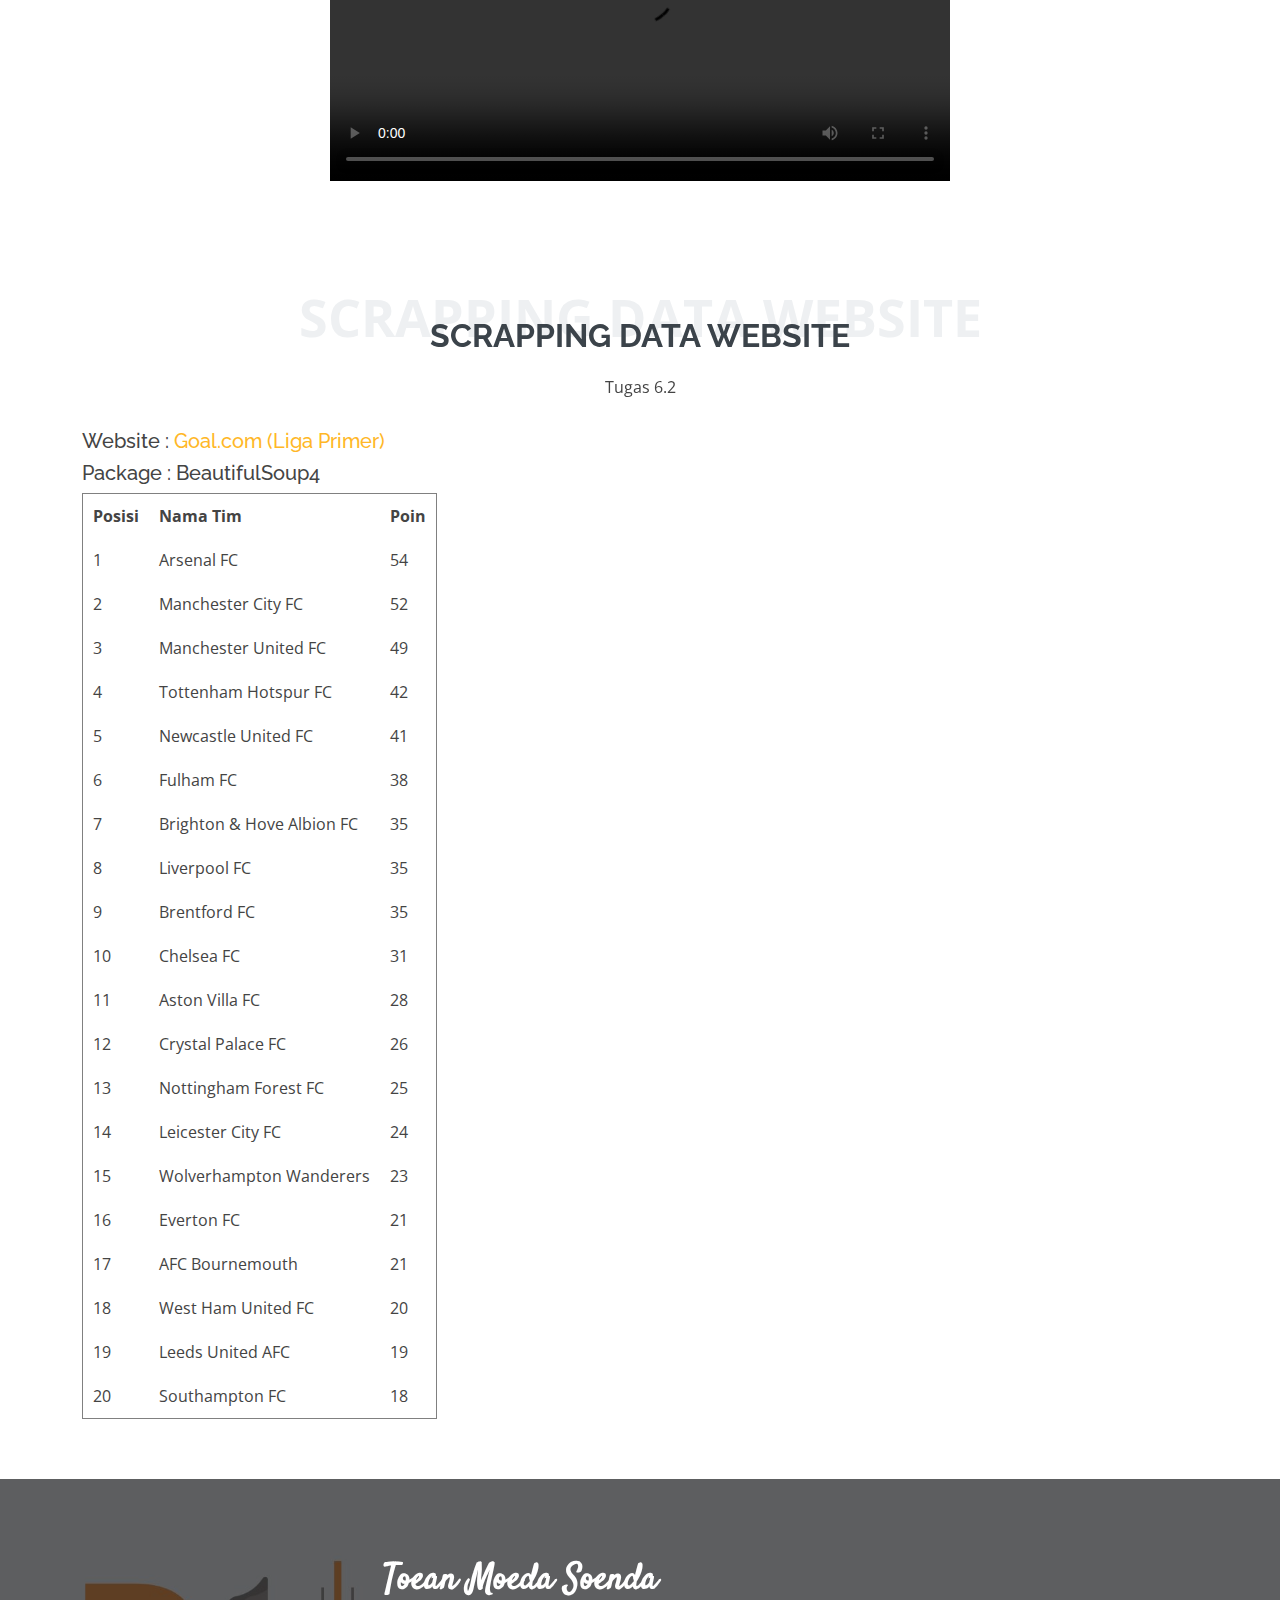
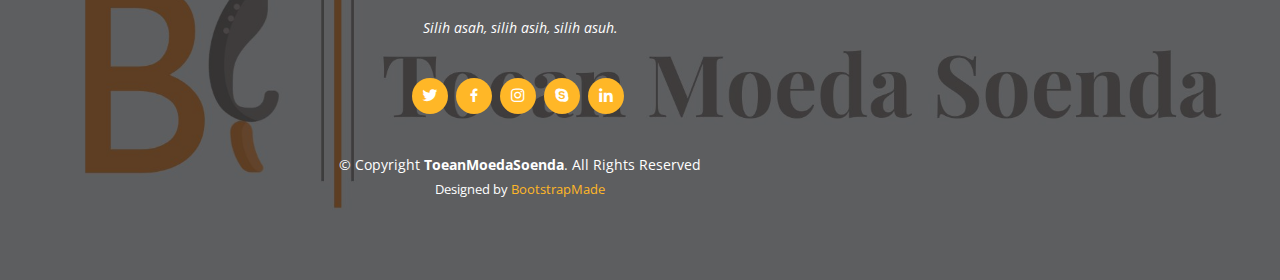
==== commit befc7b26: "Update index.html" ====
--- a/index.html
+++ b/index.html
@@ -25,7 +25,7 @@
 
   <!-- Template Main CSS File -->
   <link href="assets/css/style.css" rel="stylesheet">
-  <script src="https://code.jquery.com/jquery-3.5.1.js"> </script>
+
   <!-- =======================================================
   * Template Name: Laura - v4.10.0
   * Template URL: https://bootstrapmade.com/laura-free-creative-bootstrap-theme/
@@ -514,7 +514,7 @@
         <a href="#" class="instagram"><i class="bx bxl-instagram"></i></a>
         <a href="#" class="google-plus"><i class="bx bxl-skype"></i></a>
         <a href="#" class="linkedin"><i class="bx bxl-linkedin"></i></a>
-      </div> -->
+      </div>
       <div class="copyright">
         &copy; Copyright <strong><span>ToeanMoedaSoenda</span></strong>. All Rights Reserved
       </div>
@@ -541,7 +541,9 @@
 
   <!-- Template Main JS File -->  
   <script src="assets/js/main.js"></script>
-  
+  <script src=
+  "https://code.jquery.com/jquery-3.5.1.js">
+      </script>
 
 </body>
 
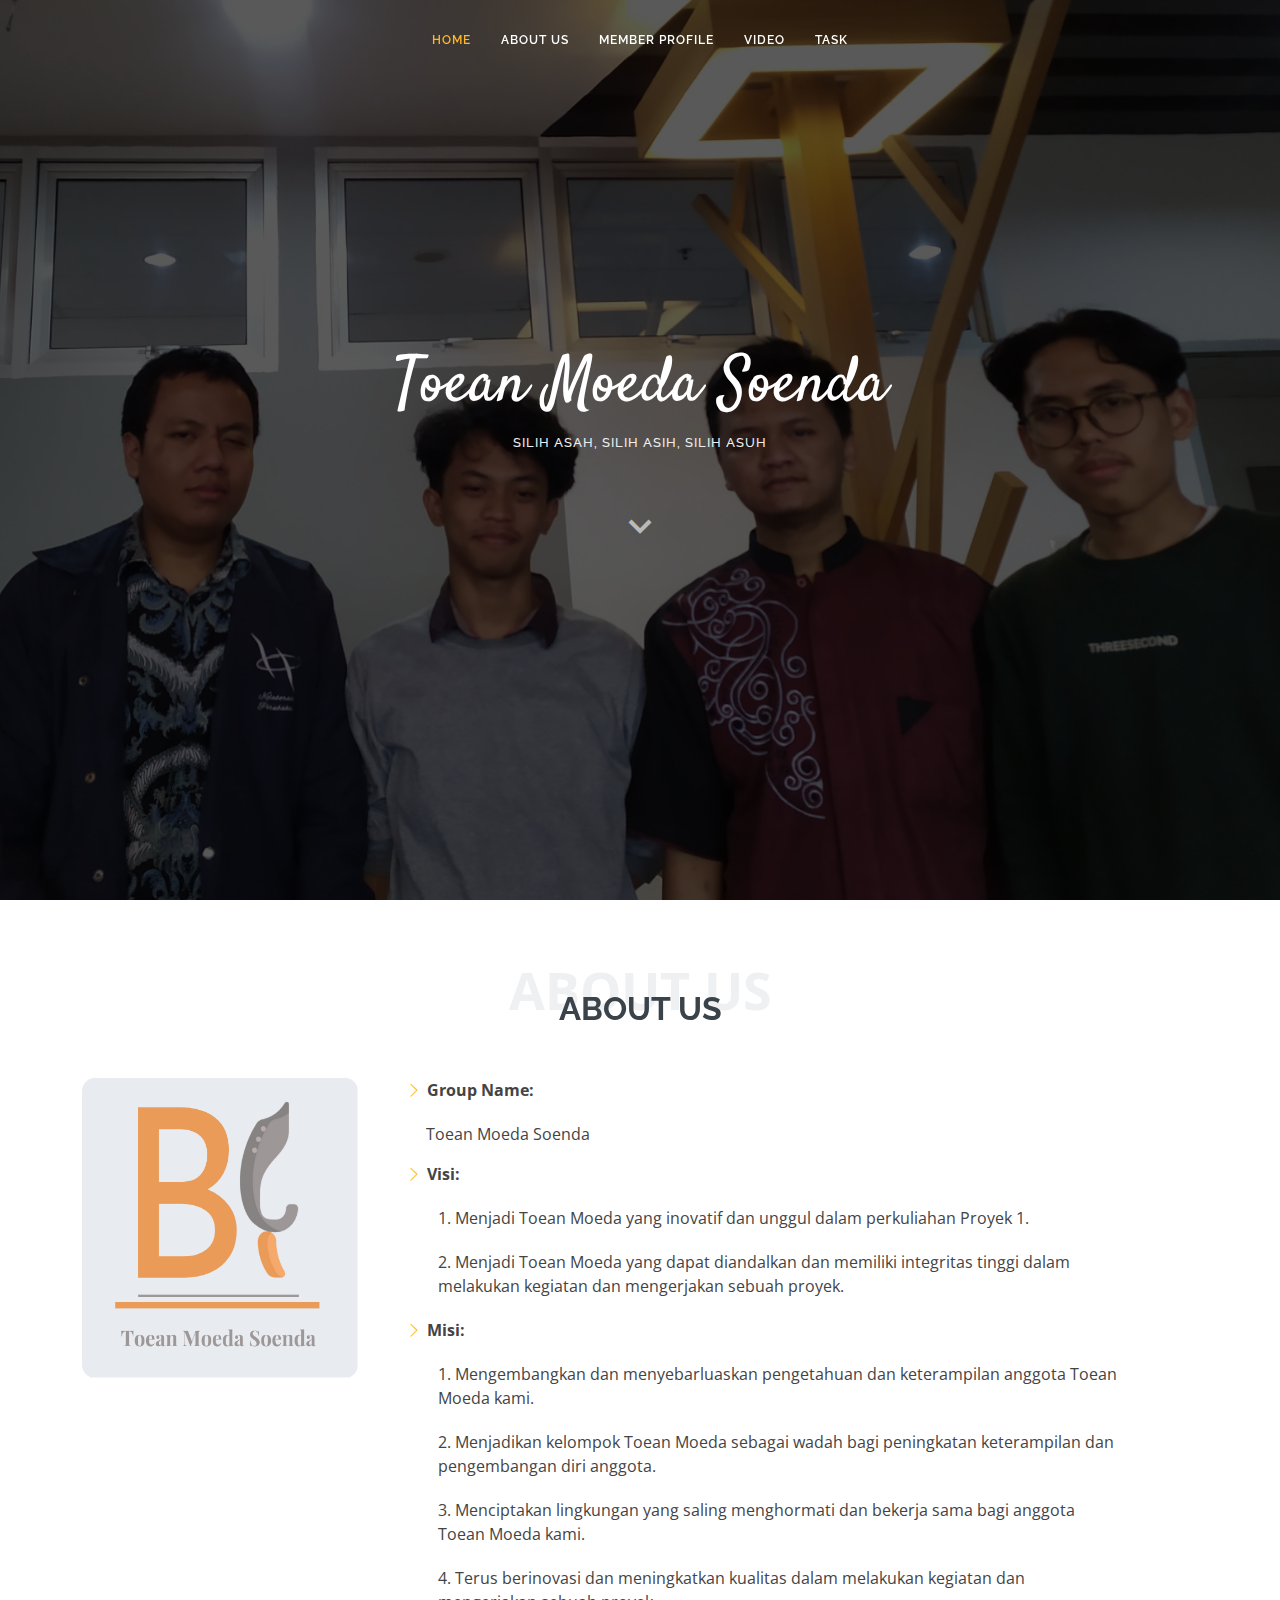
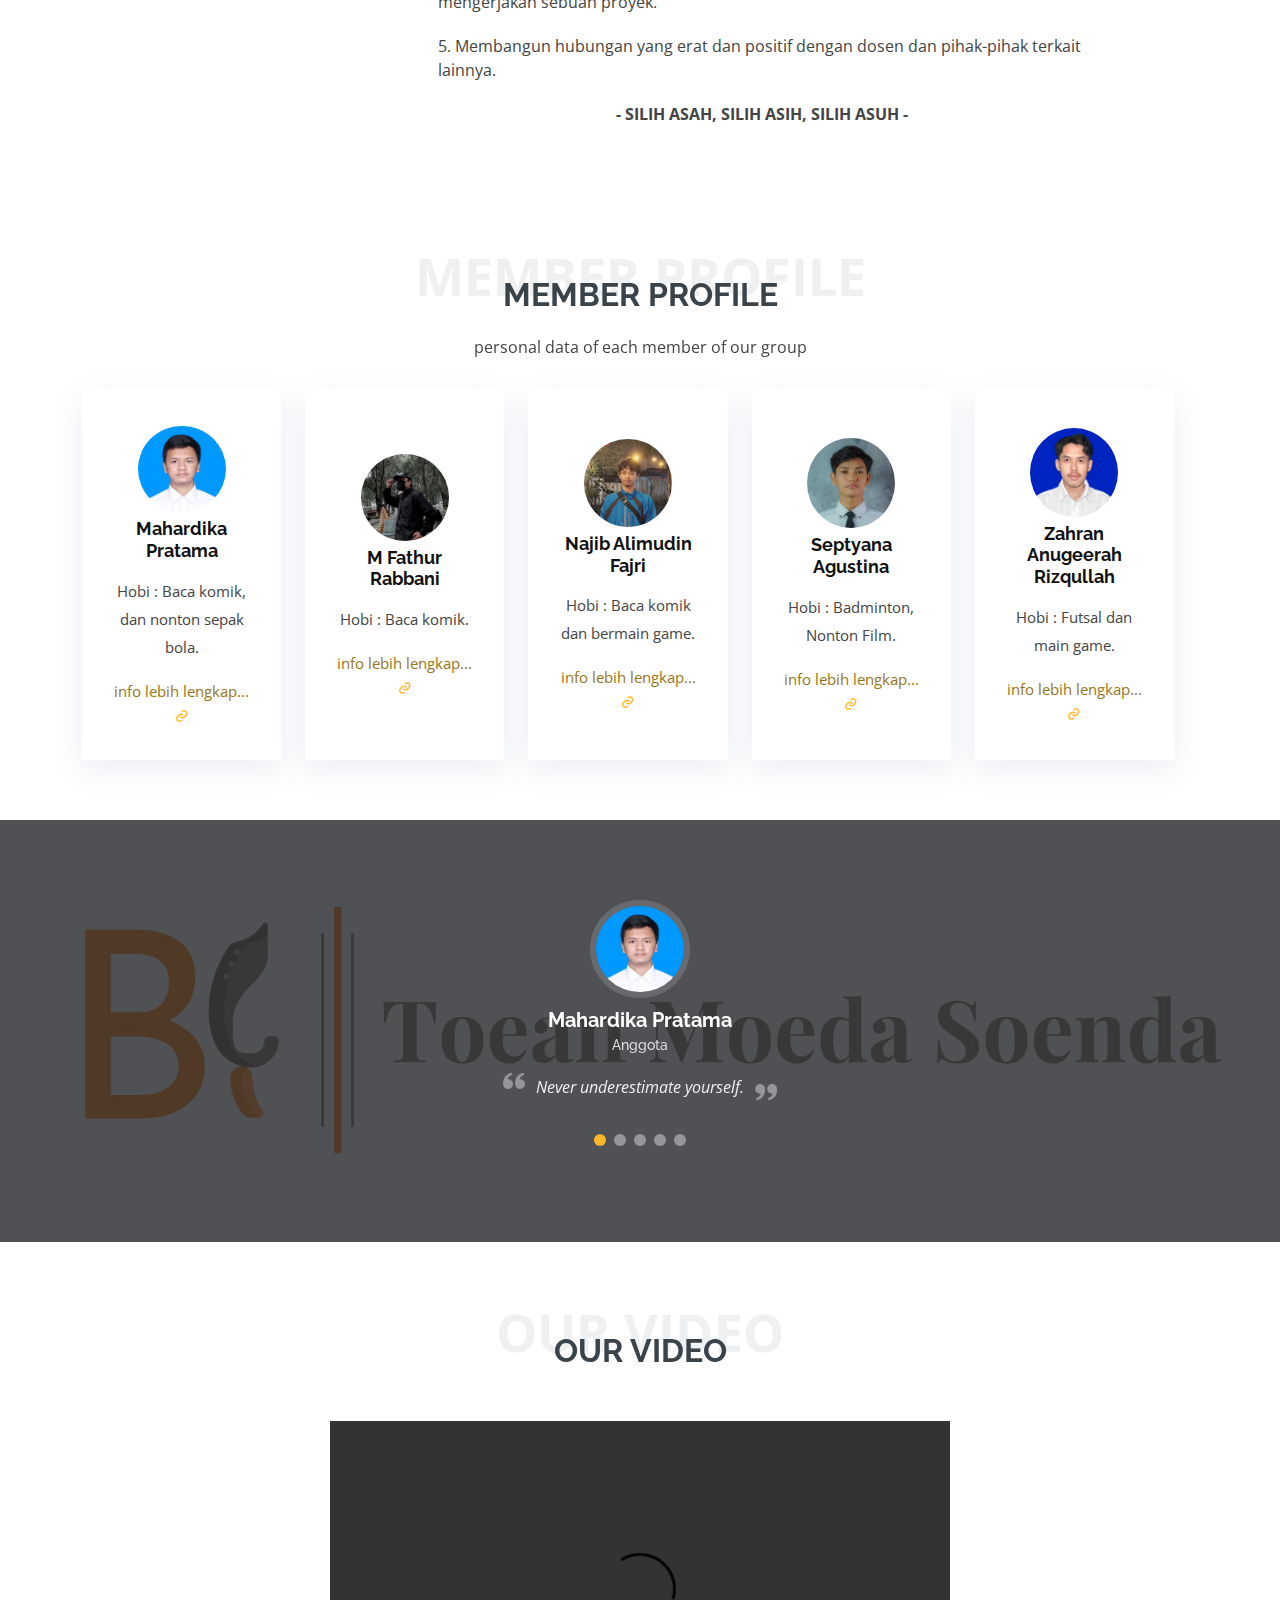
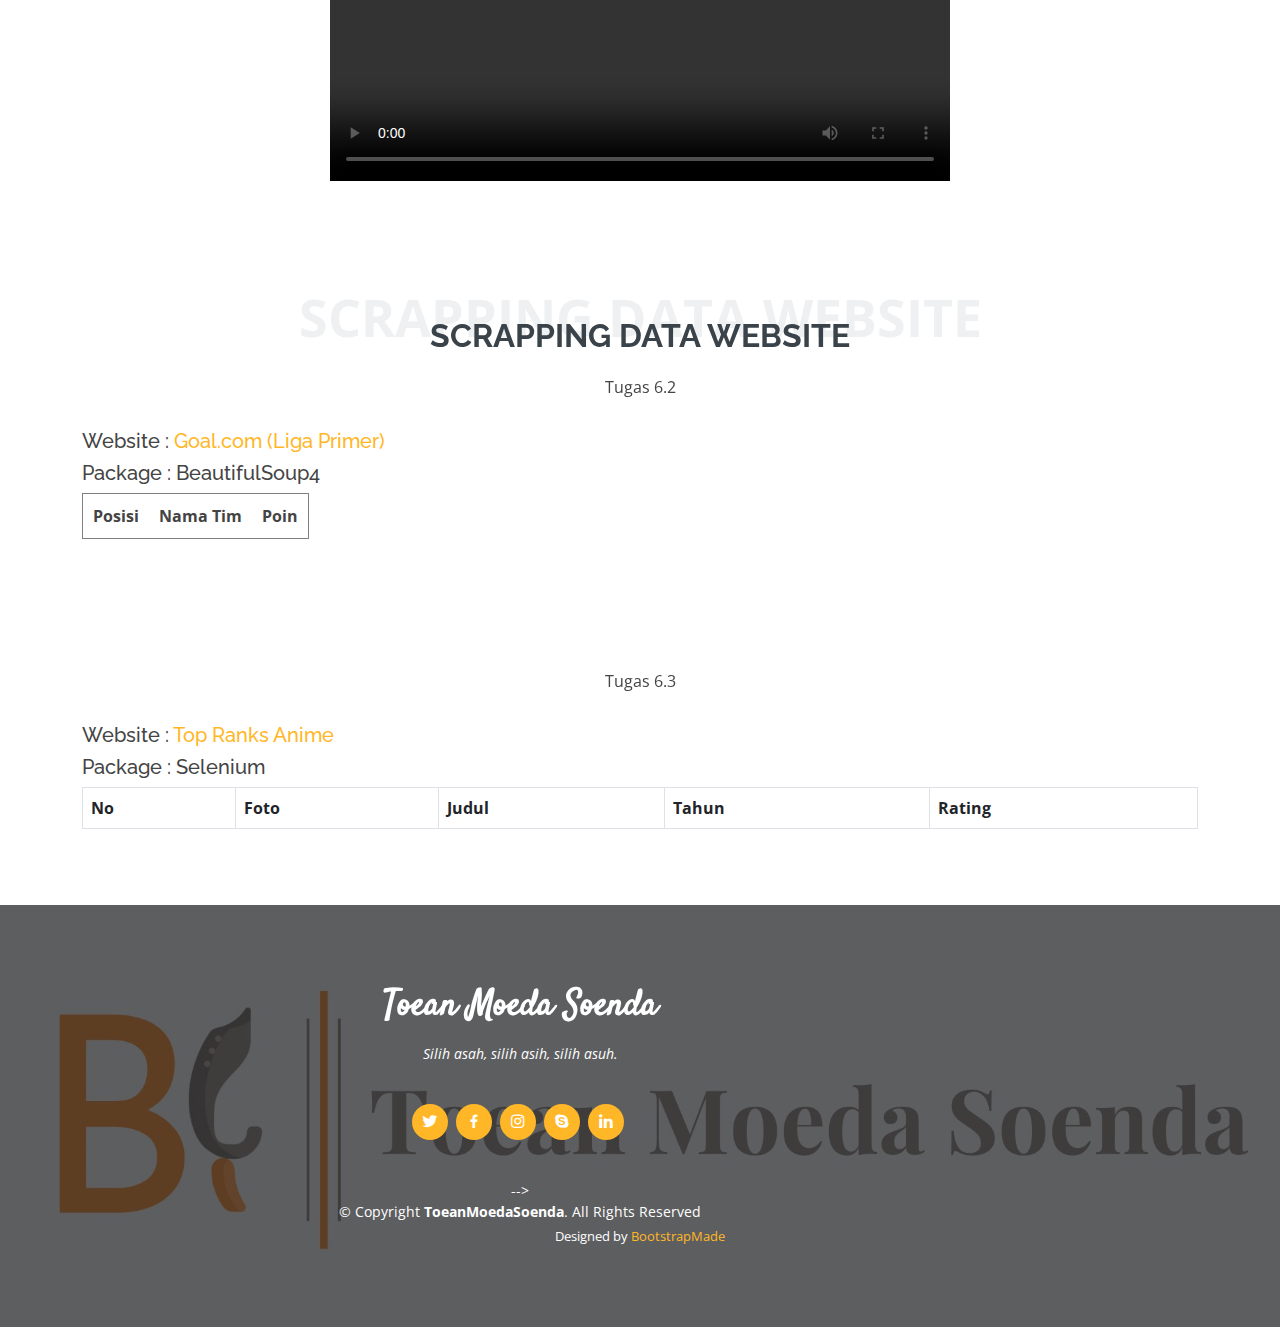
==== commit 38446a00: "Add Selenium" ====
--- a/index.html
+++ b/index.html
@@ -25,7 +25,9 @@
 
   <!-- Template Main CSS File -->
   <link href="assets/css/style.css" rel="stylesheet">
-
+  <script src=
+  "https://code.jquery.com/jquery-3.5.1.js">
+      </script>
   <!-- =======================================================
   * Template Name: Laura - v4.10.0
   * Template URL: https://bootstrapmade.com/laura-free-creative-bootstrap-theme/
@@ -102,63 +104,6 @@
 
                 </div>
               </div>
-              <!-- <div class="row mt-n4">
-                <div class="col-md-6 mt-5 d-md-flex align-items-md-stretch">
-                  <div class="count-box">
-                    <i class="bi bi-emoji-smile" style="color: #20b38e;"></i>
-                    <span data-purecounter-start="0" data-purecounter-end="232" data-purecounter-duration="1" class="purecounter"></span>
-                    <p><strong>Happy Clients</strong> consequuntur voluptas nostrum aliquid ipsam architecto ut.</p>
-                  </div>
-                </div>
-
-                <div class="col-md-6 mt-5 d-md-flex align-items-md-stretch">
-                  <div class="count-box">
-                    <i class="bi bi-journal-richtextr" style="color: #8a1ac2;"></i>
-                    <span data-purecounter-start="0" data-purecounter-end="521" data-purecounter-duration="1" class="purecounter"></span>
-                    <p><strong>Projects</strong> adipisci atque cum quia aspernatur totam laudantium et quia dere tan</p>
-                  </div>
-                </div>
-
-                <div class="col-md-6 mt-5 d-md-flex align-items-md-stretch">
-                  <div class="count-box">
-                    <i class="bi bi-clock" style="color: #2cbdee;"></i>
-                    <span data-purecounter-start="0" data-purecounter-end="18" data-purecounter-duration="1" class="purecounter"></span>
-                    <p><strong>Years of experience</strong> aut commodi quaerat modi aliquam nam ducimus aut voluptate non vel</p>
-                  </div>
-                </div>
-
-                <div class="col-md-6 mt-5 d-md-flex align-items-md-stretch">
-                  <div class="count-box">
-                    <i class="bi bi-award" style="color: #ffb459;"></i>
-                    <span data-purecounter-start="0" data-purecounter-end="16" data-purecounter-duration="1" class="purecounter"></span>
-                    <p><strong>Awards</strong> rerum asperiores dolor alias quo reprehenderit eum et nemo pad der</p>
-                  </div>
-                </div>
-              </div>
-            </div>End .content -->
-
-            <!-- <div class="skills-content ps-lg-4">
-              <div class="progress">
-                <span class="skill">HTML <i class="val">100%</i></span>
-                <div class="progress-bar-wrap">
-                  <div class="progress-bar" role="progressbar" aria-valuenow="100" aria-valuemin="0" aria-valuemax="100"></div>
-                </div>
-              </div>
-
-              <div class="progress">
-                <span class="skill">CSS <i class="val">90%</i></span>
-                <div class="progress-bar-wrap">
-                  <div class="progress-bar" role="progressbar" aria-valuenow="90" aria-valuemin="0" aria-valuemax="100"></div>
-                </div>
-              </div>
-
-              <div class="progress">
-                <span class="skill">JavaScript <i class="val">75%</i></span>
-                <div class="progress-bar-wrap">
-                  <div class="progress-bar" role="progressbar" aria-valuenow="75" aria-valuemin="0" aria-valuemax="100"></div>
-                </div>
-              </div>
-            </div> -->
 
           </div>
         </div>
@@ -166,77 +111,7 @@
       </div>
     </section><!-- End About Me Section -->
 
-    <!-- ======= My Resume Section ======= -->
-    <!-- <section id="resume" class="resume">
-      <div class="container">
-
-        <div class="section-title">
-          <span>Meber Profile</span>
-          <h2>Member Profile</h2>
-          <p>personal data of each member of our group</p>
-        </div>
-
-        <div class="row">
-          <div class="col-lg-6">
-            <h3 class="resume-title">Sumary</h3>
-            <div class="resume-item pb-0">
-              <h4>Alice Barkley</h4>
-              <p><em>Innovative and deadline-driven Graphic Designer with 3+ years of experience designing and developing user-centered digital/print marketing material from initial concept to final, polished deliverable.</em></p>
-              <p>
-              <ul>
-                <li>Portland par 127,Orlando, FL</li>
-                <li>(123) 456-7891</li>
-                <li>alice.barkley@example.com</li>
-              </ul>
-              </p>
-            </div>
-
-            <h3 class="resume-title">Education</h3>
-            <div class="resume-item">
-              <h4>Master of Fine Arts &amp; Graphic Design</h4>
-              <h5>2015 - 2016</h5>
-              <p><em>Rochester Institute of Technology, Rochester, NY</em></p>
-              <p>Qui deserunt veniam. Et sed aliquam labore tempore sed quisquam iusto autem sit. Ea vero voluptatum qui ut dignissimos deleniti nerada porti sand markend</p>
-            </div>
-            <div class="resume-item">
-              <h4>Bachelor of Fine Arts &amp; Graphic Design</h4>
-              <h5>2010 - 2014</h5>
-              <p><em>Rochester Institute of Technology, Rochester, NY</em></p>
-              <p>Quia nobis sequi est occaecati aut. Repudiandae et iusto quae reiciendis et quis Eius vel ratione eius unde vitae rerum voluptates asperiores voluptatem Earum molestiae consequatur neque etlon sader mart dila</p>
-            </div>
-          </div>
-          <div class="col-lg-6">
-            <h3 class="resume-title">Professional Experience</h3>
-            <div class="resume-item">
-              <h4>Senior graphic design specialist</h4>
-              <h5>2019 - Present</h5>
-              <p><em>Experion, New York, NY </em></p>
-              <p>
-              <ul>
-                <li>Lead in the design, development, and implementation of the graphic, layout, and production communication materials</li>
-                <li>Delegate tasks to the 7 members of the design team and provide counsel on all aspects of the project. </li>
-                <li>Supervise the assessment of all graphic materials in order to ensure quality and accuracy of the design</li>
-                <li>Oversee the efficient use of production project budgets ranging from $2,000 - $25,000</li>
-              </ul>
-              </p>
-            </div>
-            <div class="resume-item">
-              <h4>Graphic design specialist</h4>
-              <h5>2017 - 2018</h5>
-              <p><em>Stepping Stone Advertising, New York, NY</em></p>
-              <p>
-              <ul>
-                <li>Developed numerous marketing programs (logos, brochures,infographics, presentations, and advertisements).</li>
-                <li>Managed up to 5 projects or tasks at a given time while under pressure</li>
-                <li>Recommended and consulted with clients on the most appropriate graphic design</li>
-                <li>Created 4+ design presentations and proposals a month for clients and account managers</li>
-              </ul>
-              </p>
-            </div>
-          </div>
-        </div>
-
-      </div> -->
+   
     <!-- </section>End My Resume Section -->
 
     <!-- ======= My Services Section ======= -->
@@ -451,14 +326,14 @@
         </div>
         <h5>Website : <a href="https://www.goal.com/id/liga-primer/tabel/2kwbbcootiqqgmrzs6o5inle5">Goal.com (Liga Primer)</a></h5>
         <h5>Package : BeautifulSoup4</h5>
-        <table id="list" border="1" cellpadding = "10" cellspacing = "5">
+        <table  id="list" border="1" cellpadding = "10" cellspacing = "5">
           <tr>
             <th>Posisi</th>
             <th>Nama Tim</th>
             <th>Poin</th>
           </tr>
           <script>
-            fetch('assets/json/KlasemenEPL.json')
+            fetch('http://127.0.0.1:5500/assets/json/KlasemenEPL.json')
             .then(function (response) {
               return response.json();
             })
@@ -480,6 +355,62 @@
               student += '</tr>';
             });
             $('#list').append(student);
+            })
+            .catch(function (err) {
+              console.log(err);
+            });
+
+            
+          </script>
+          
+        </table>
+      </div>
+    </section>
+
+    <section id="task" class="portfolio-details">
+      <div class="container">
+		<div class="section-title">
+          <p>Tugas 6.3</p>
+        </div>
+        <h5>Website : <a href="https://www.livechart.me/rankings/anime">Top Ranks Anime</a></h5>
+        <h5>Package : Selenium</h5>
+        <table class="table table-bordered" rules = "all" id="list2"  border="1" cellpadding = "10" cellspacing = "5">
+          <tr>
+            <th>No</th>
+            <th>Foto </th>
+            <th>Judul</th>
+            <th>Tahun</th>
+            <th>Rating</th>
+          </tr>
+          <script>
+            fetch('http://127.0.0.1:5500/assets/json/animeranking.json')
+            .then(function (response) {
+              return response.json();
+            })
+            .then(function (data) {
+              var student = '';
+              $.each(data, function (key, value) {
+                
+              //CONSTRUCTION OF ROWS HAVING
+              // DATA FROM JSON OBJECT
+              student += '<tr>';
+              student += '<td>' + 
+                  value.No + '</td>';
+
+              student += '<td>' + 
+                  '<img width =75px length =50px src=' + 'assets/img/anime/' + value.No + '.png>' + '</td>';
+
+              student += '<td>' + 
+                  value.Judul + '</td>';
+
+              student += '<td>' + 
+                  value.Tahun + '</td>';
+              
+              student += '<td>' + 
+                  value.Rating + '</td>';
+              student += '</tr>';
+            });
+            $('#list2').append(student);
             })
             .catch(function (err) {
               console.log(err);
@@ -514,7 +445,7 @@
         <a href="#" class="instagram"><i class="bx bxl-instagram"></i></a>
         <a href="#" class="google-plus"><i class="bx bxl-skype"></i></a>
         <a href="#" class="linkedin"><i class="bx bxl-linkedin"></i></a>
-      </div>
+      </div> -->
       <div class="copyright">
         &copy; Copyright <strong><span>ToeanMoedaSoenda</span></strong>. All Rights Reserved
       </div>
@@ -541,9 +472,7 @@
 
   <!-- Template Main JS File -->  
   <script src="assets/js/main.js"></script>
-  <script src=
-  "https://code.jquery.com/jquery-3.5.1.js">
-      </script>
+ 
 
 </body>
 
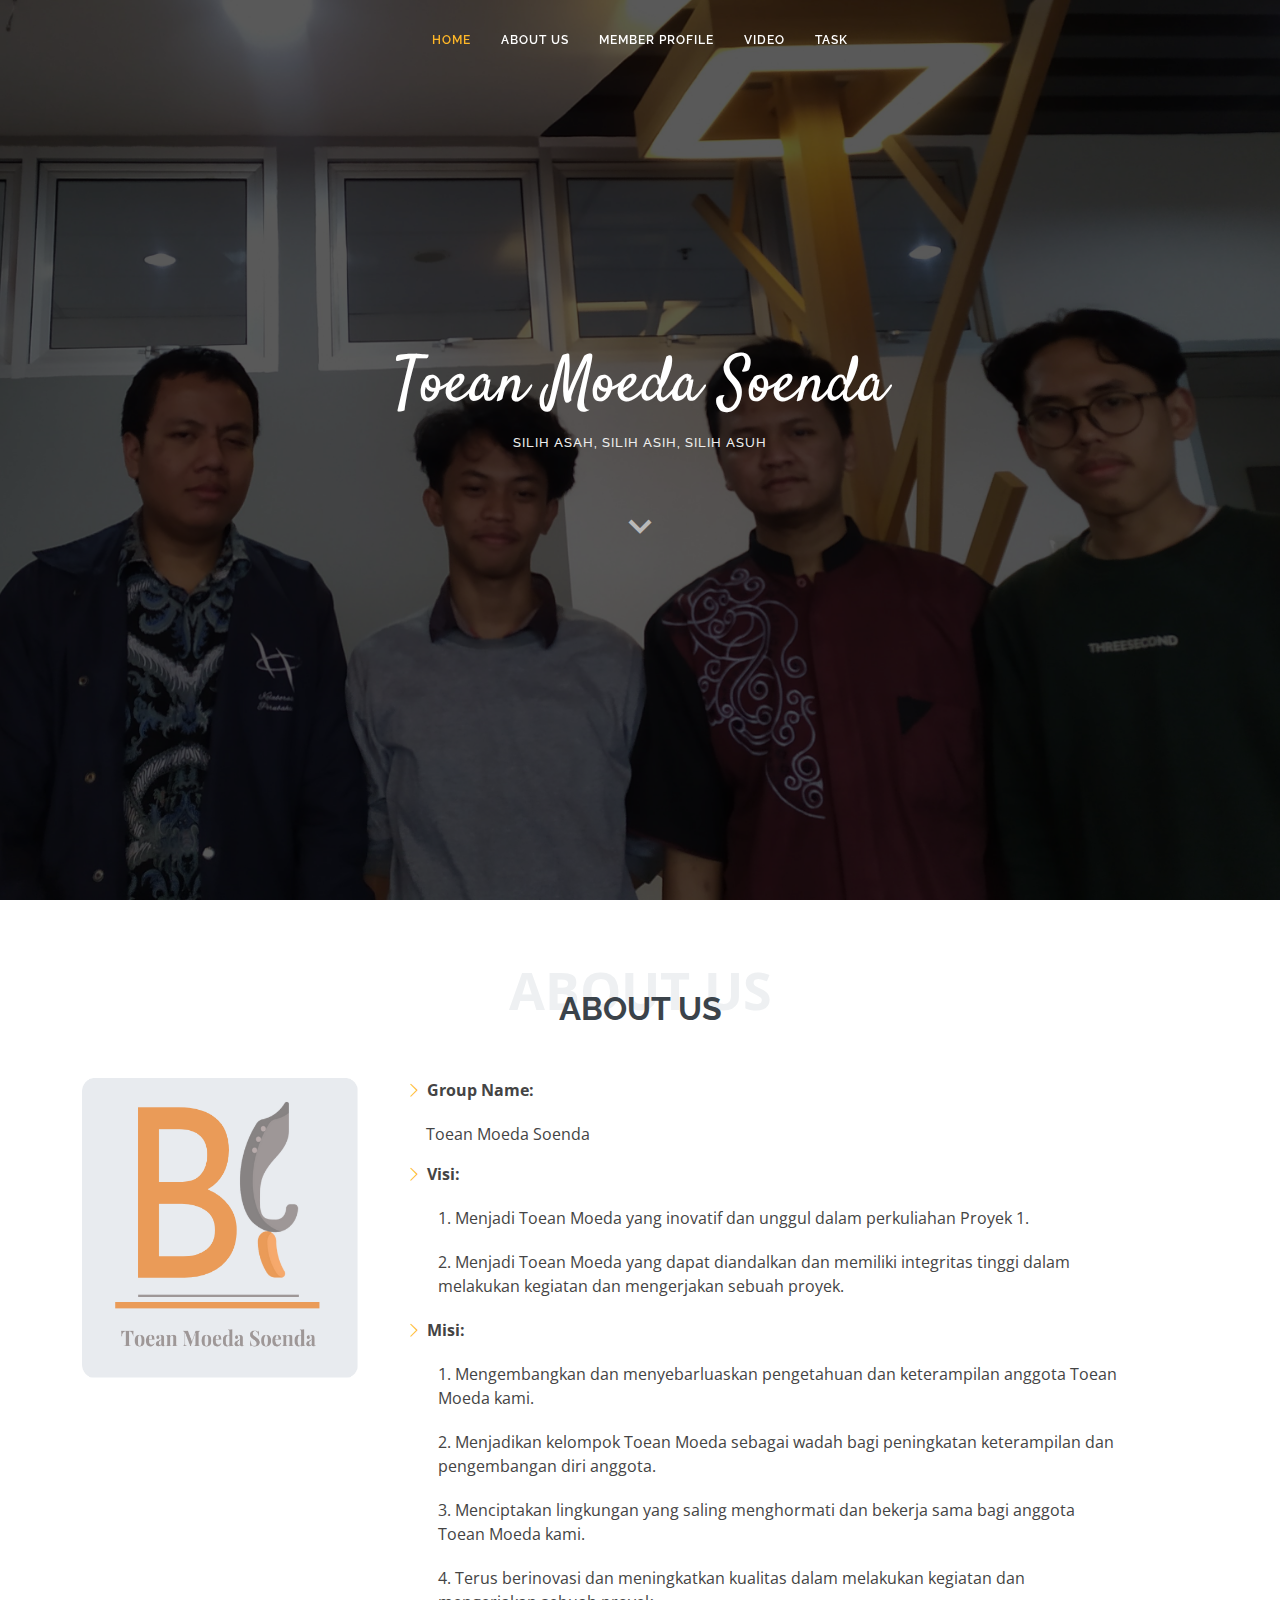
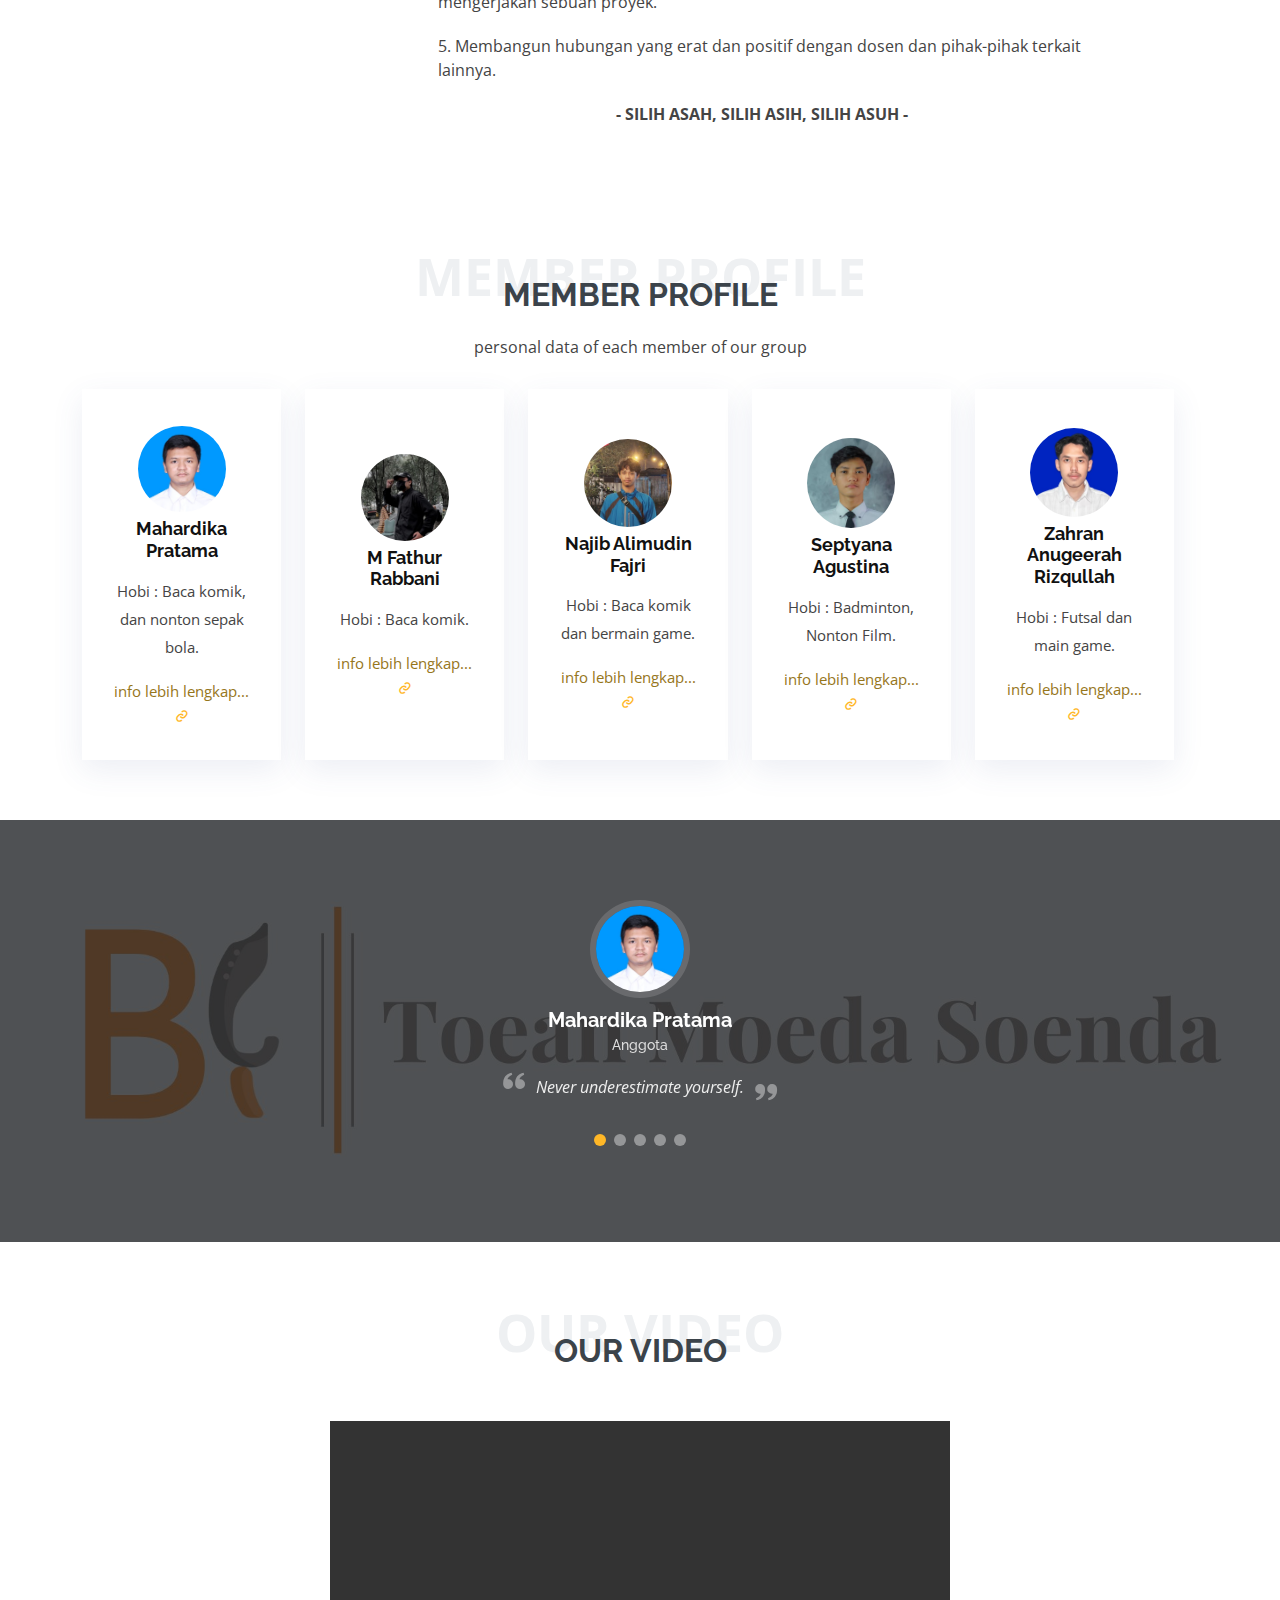
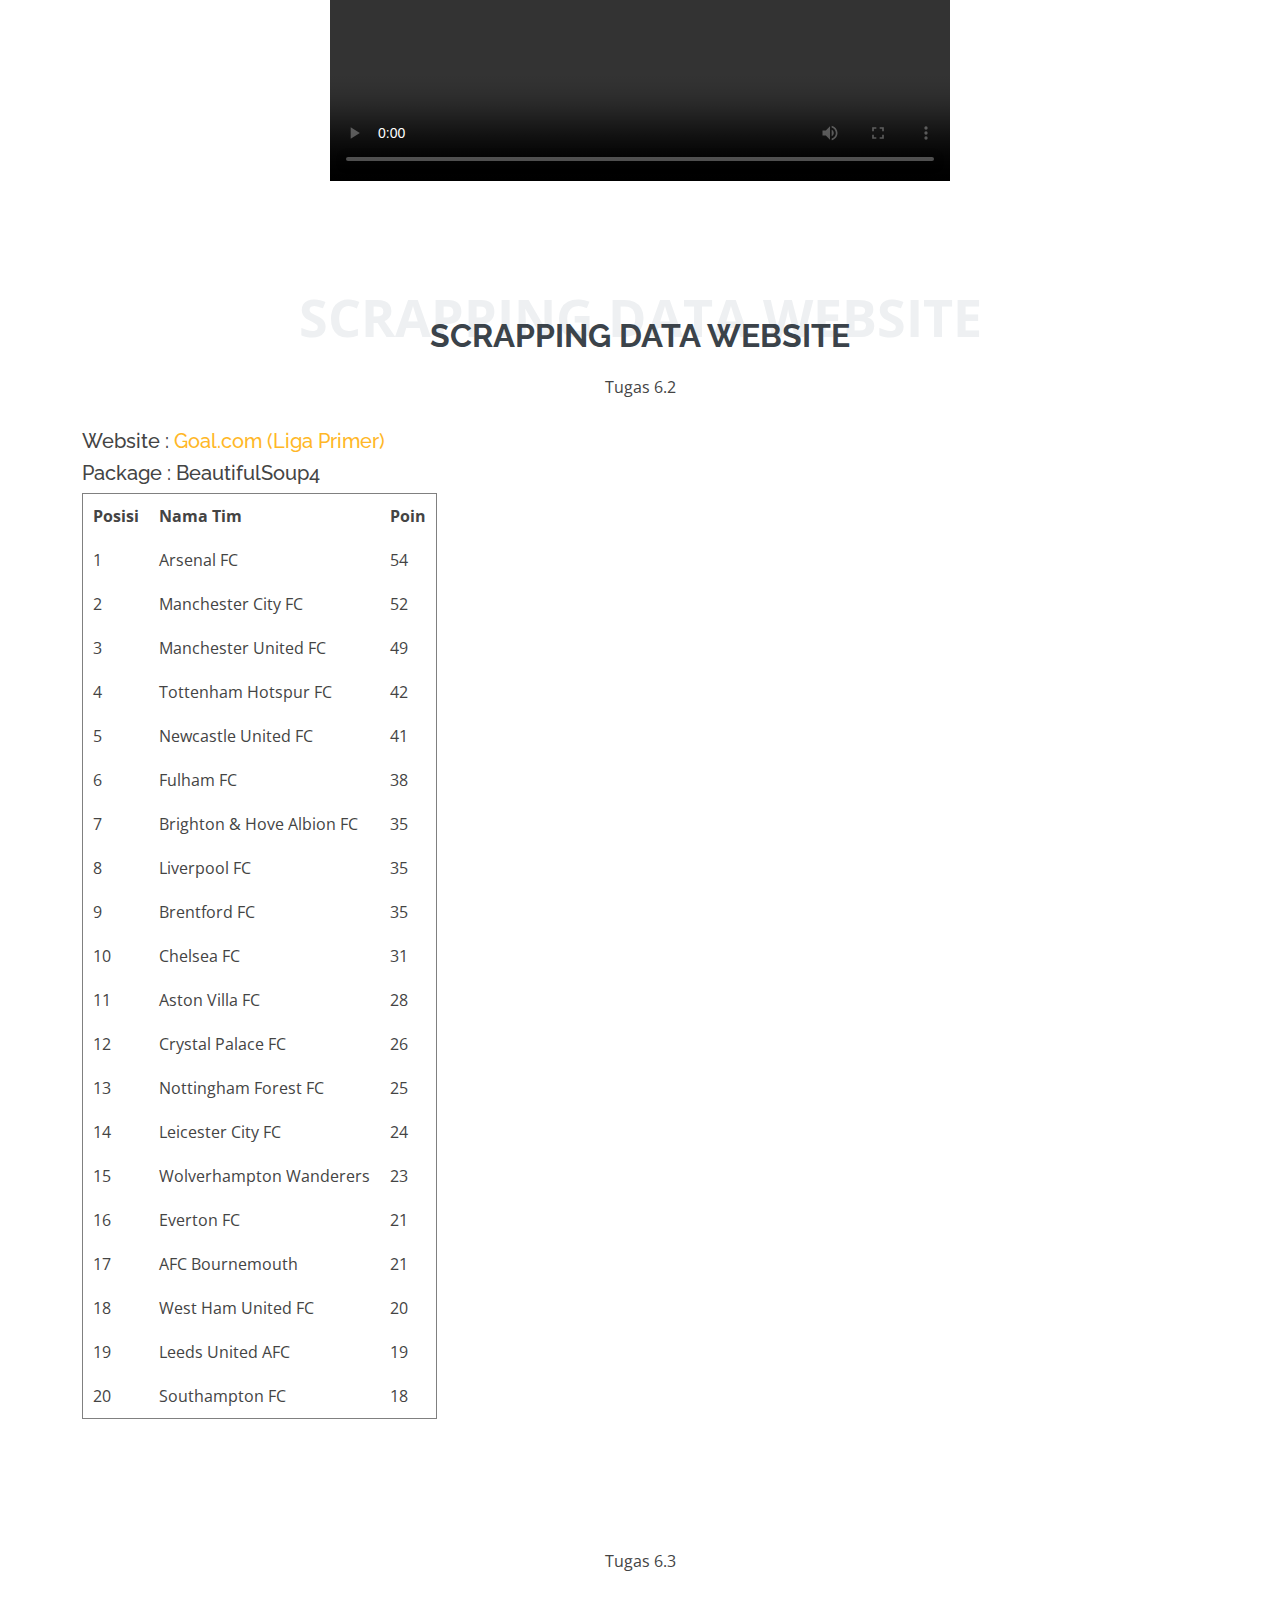
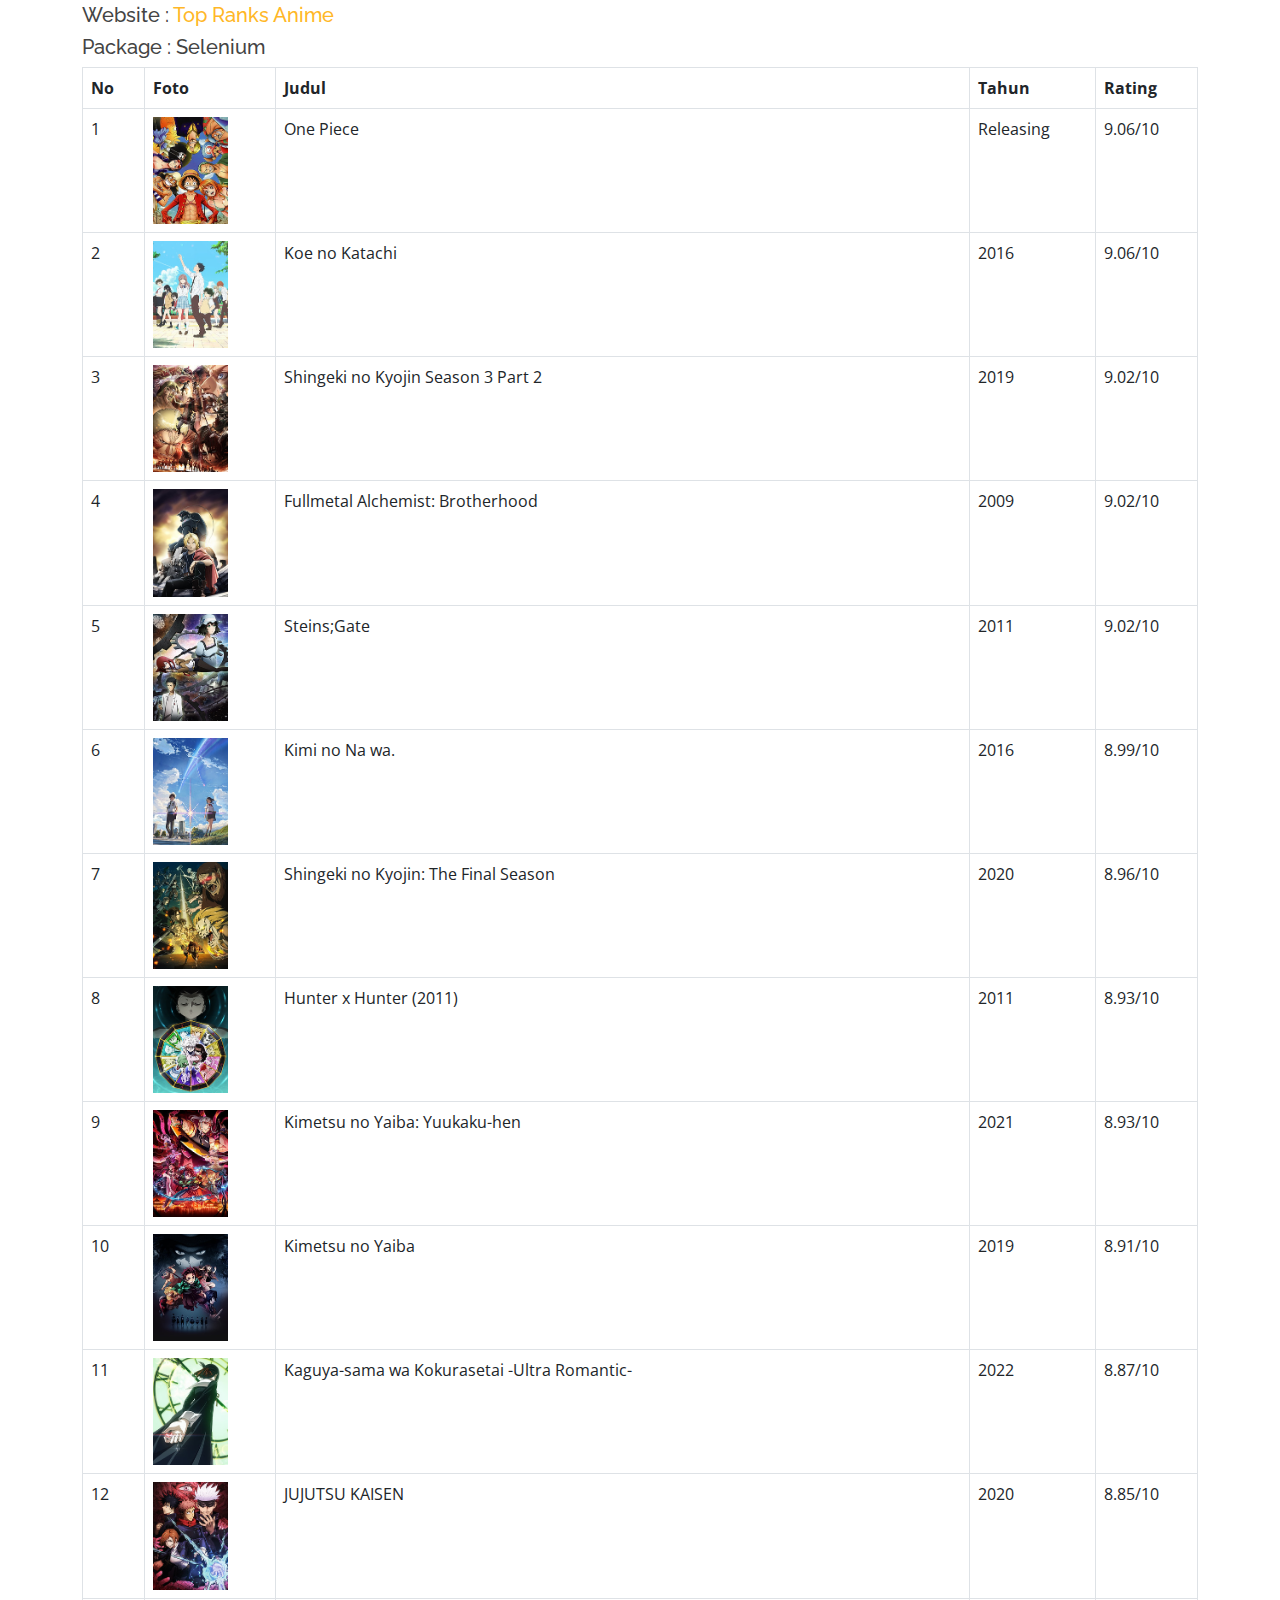
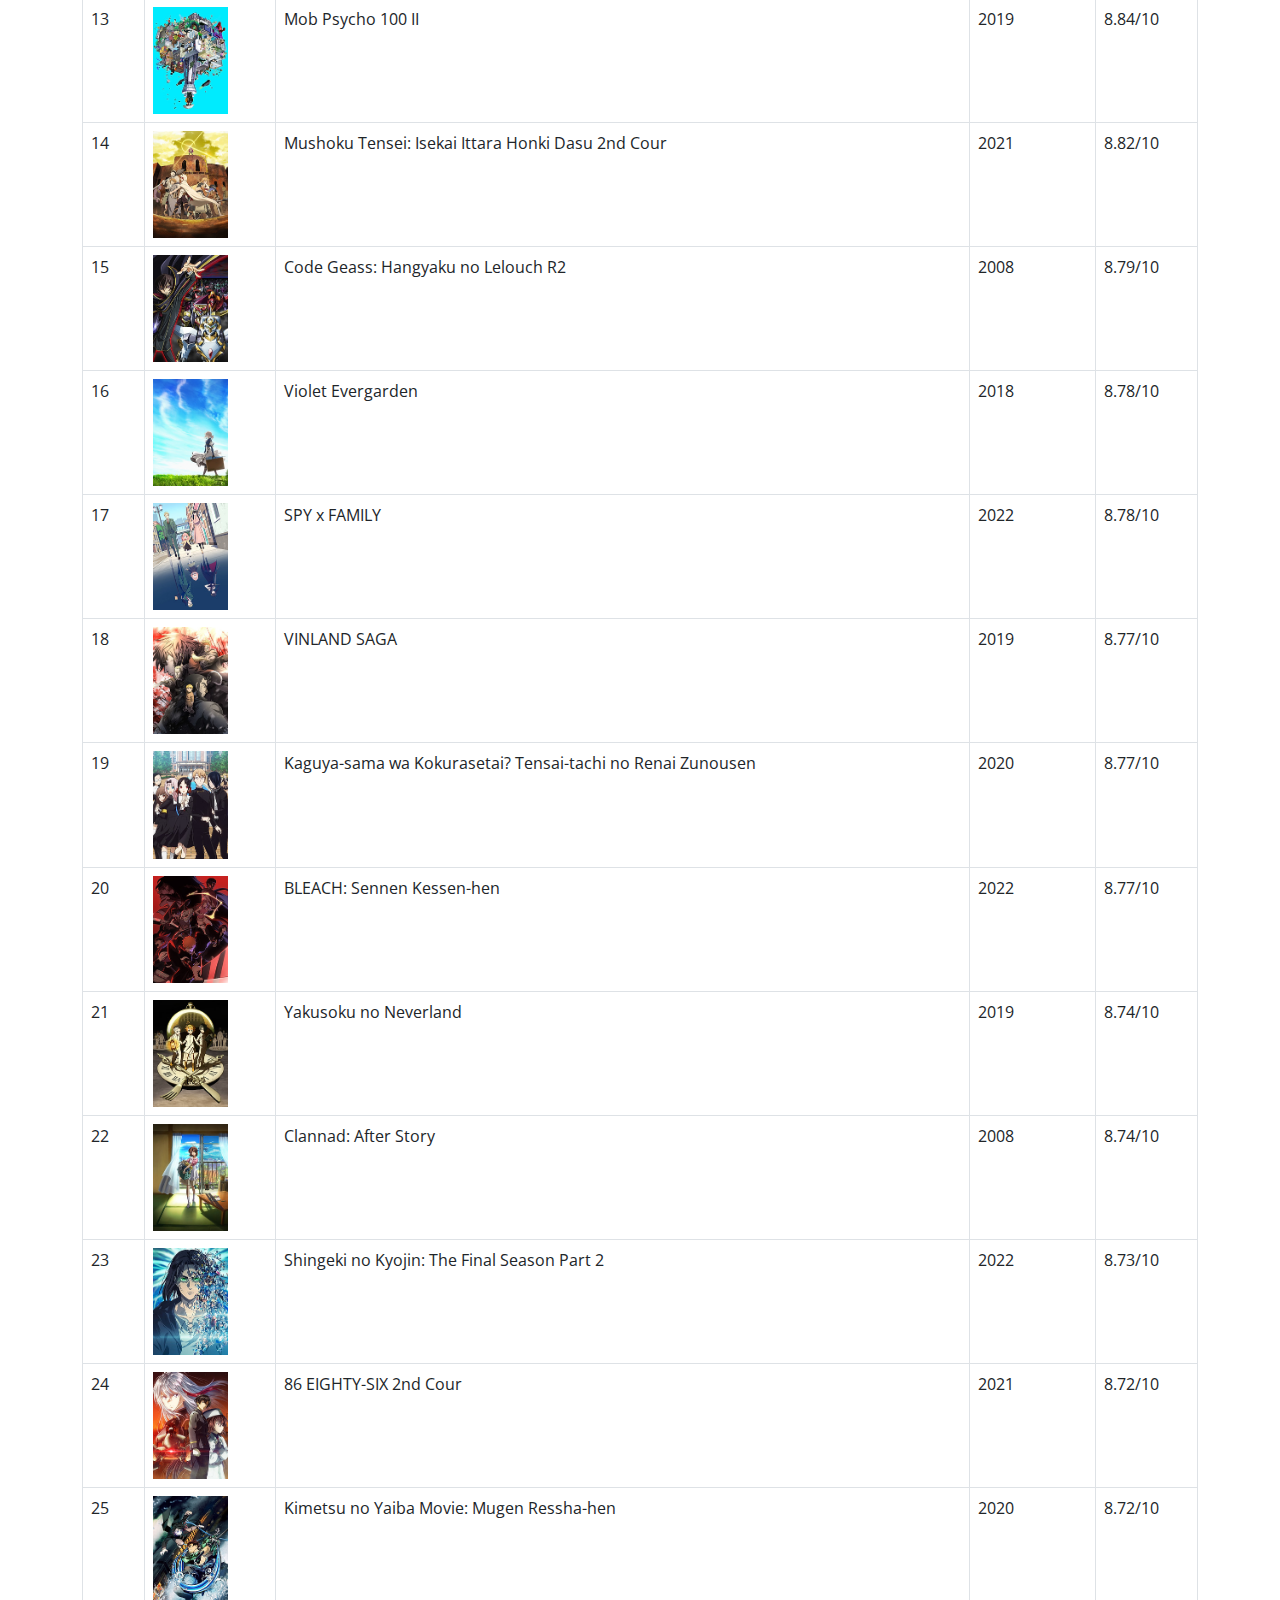
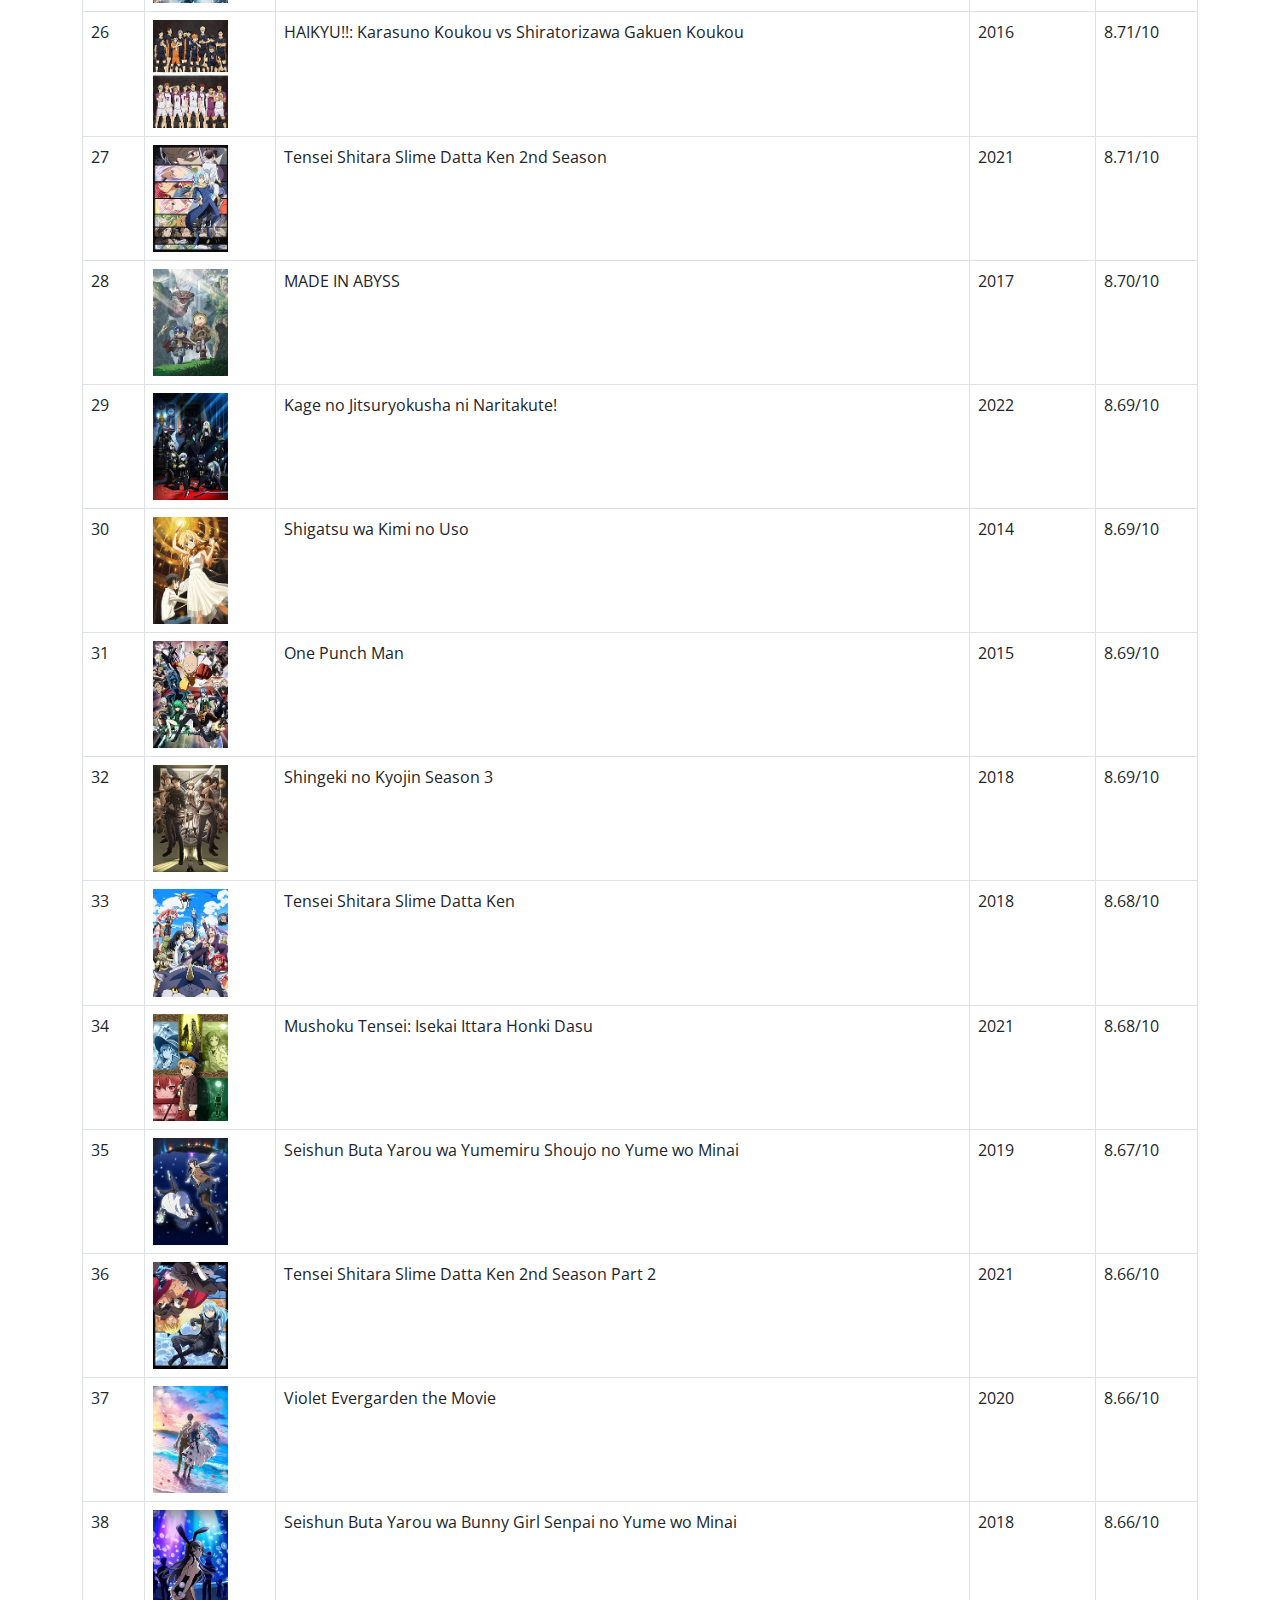
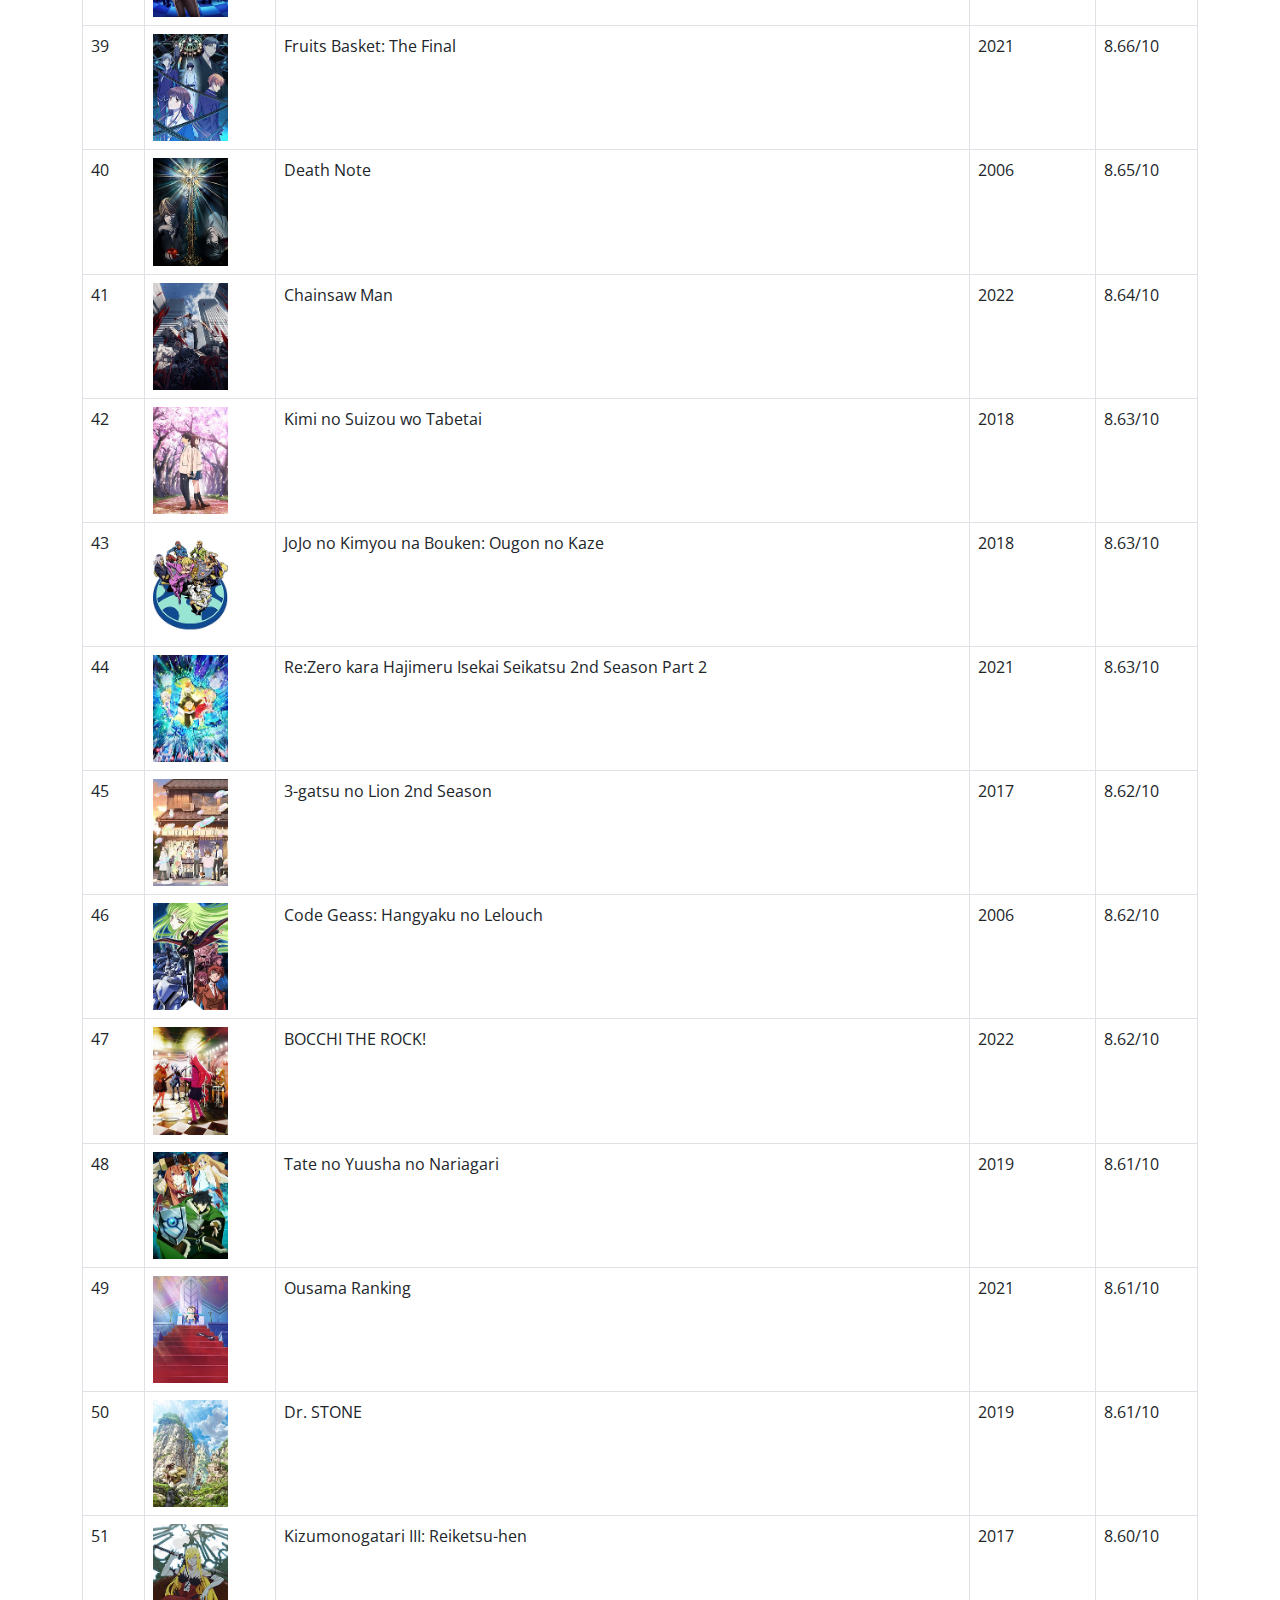
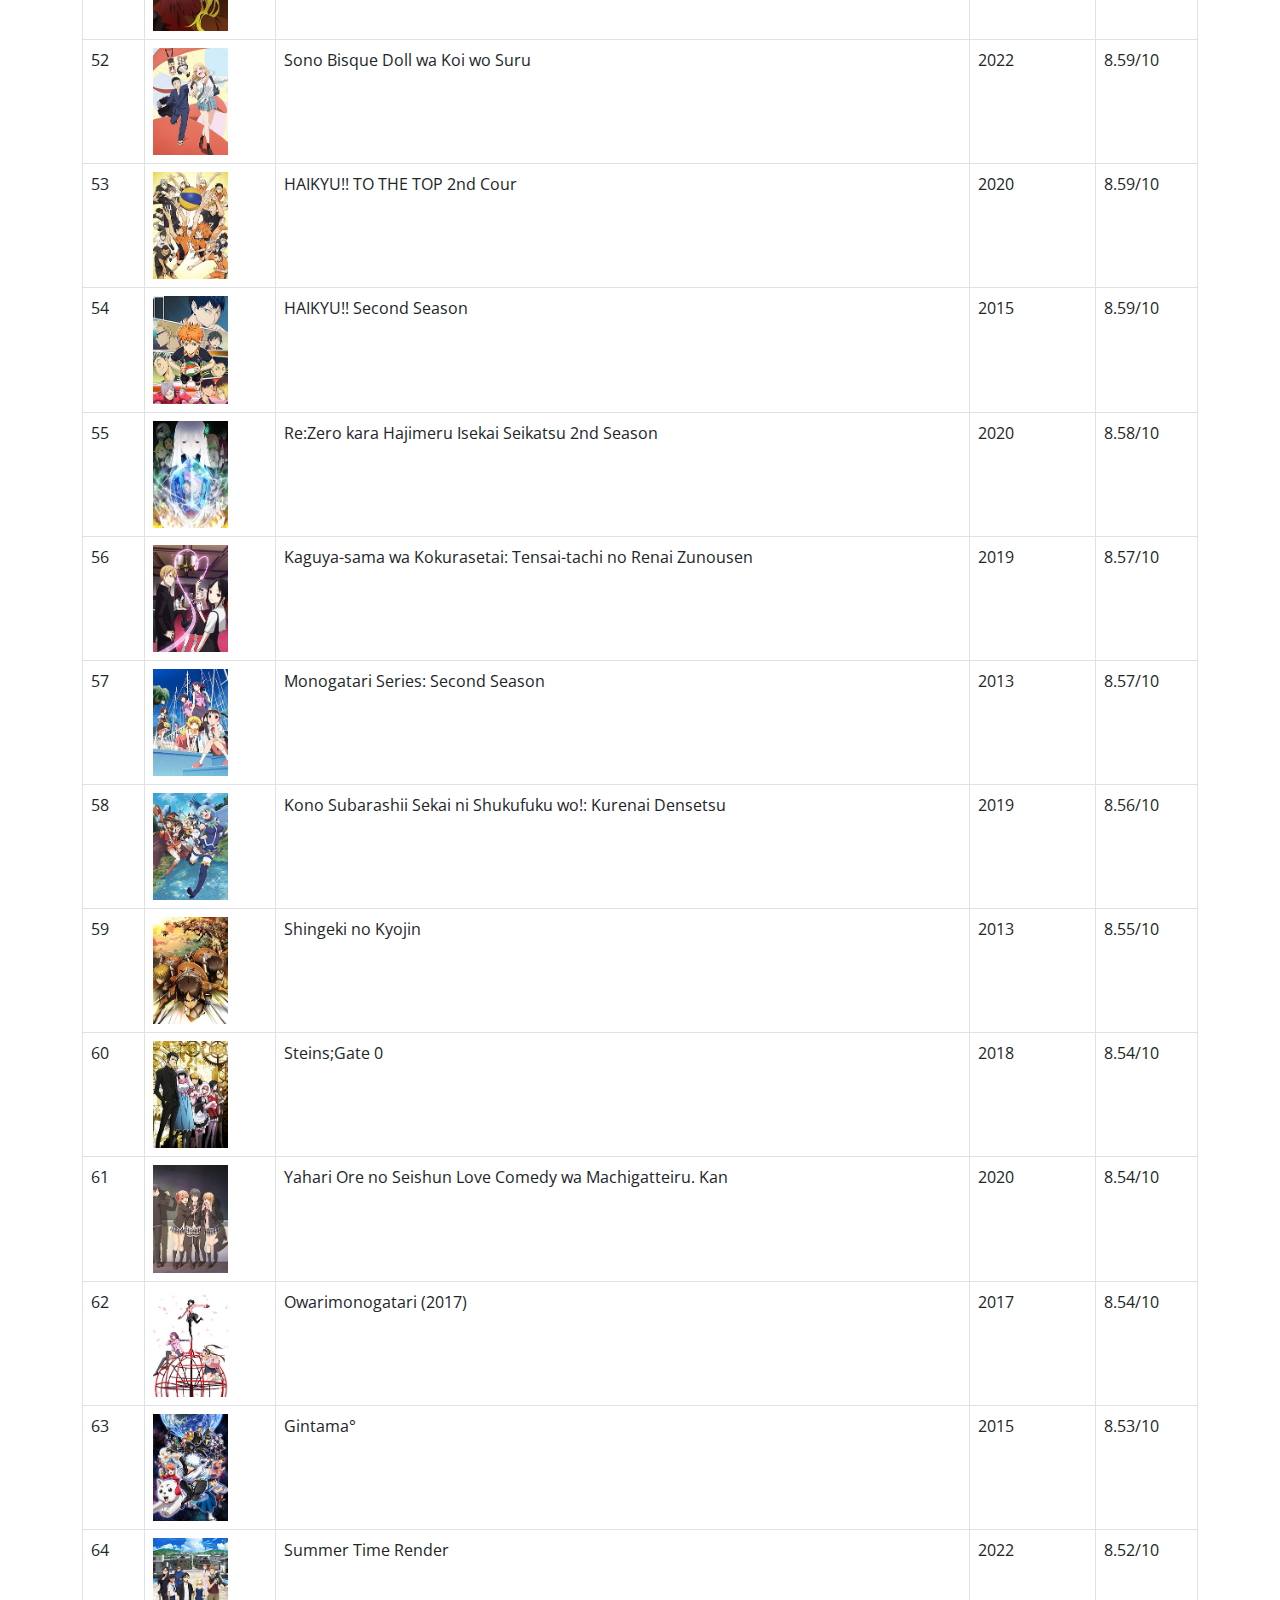
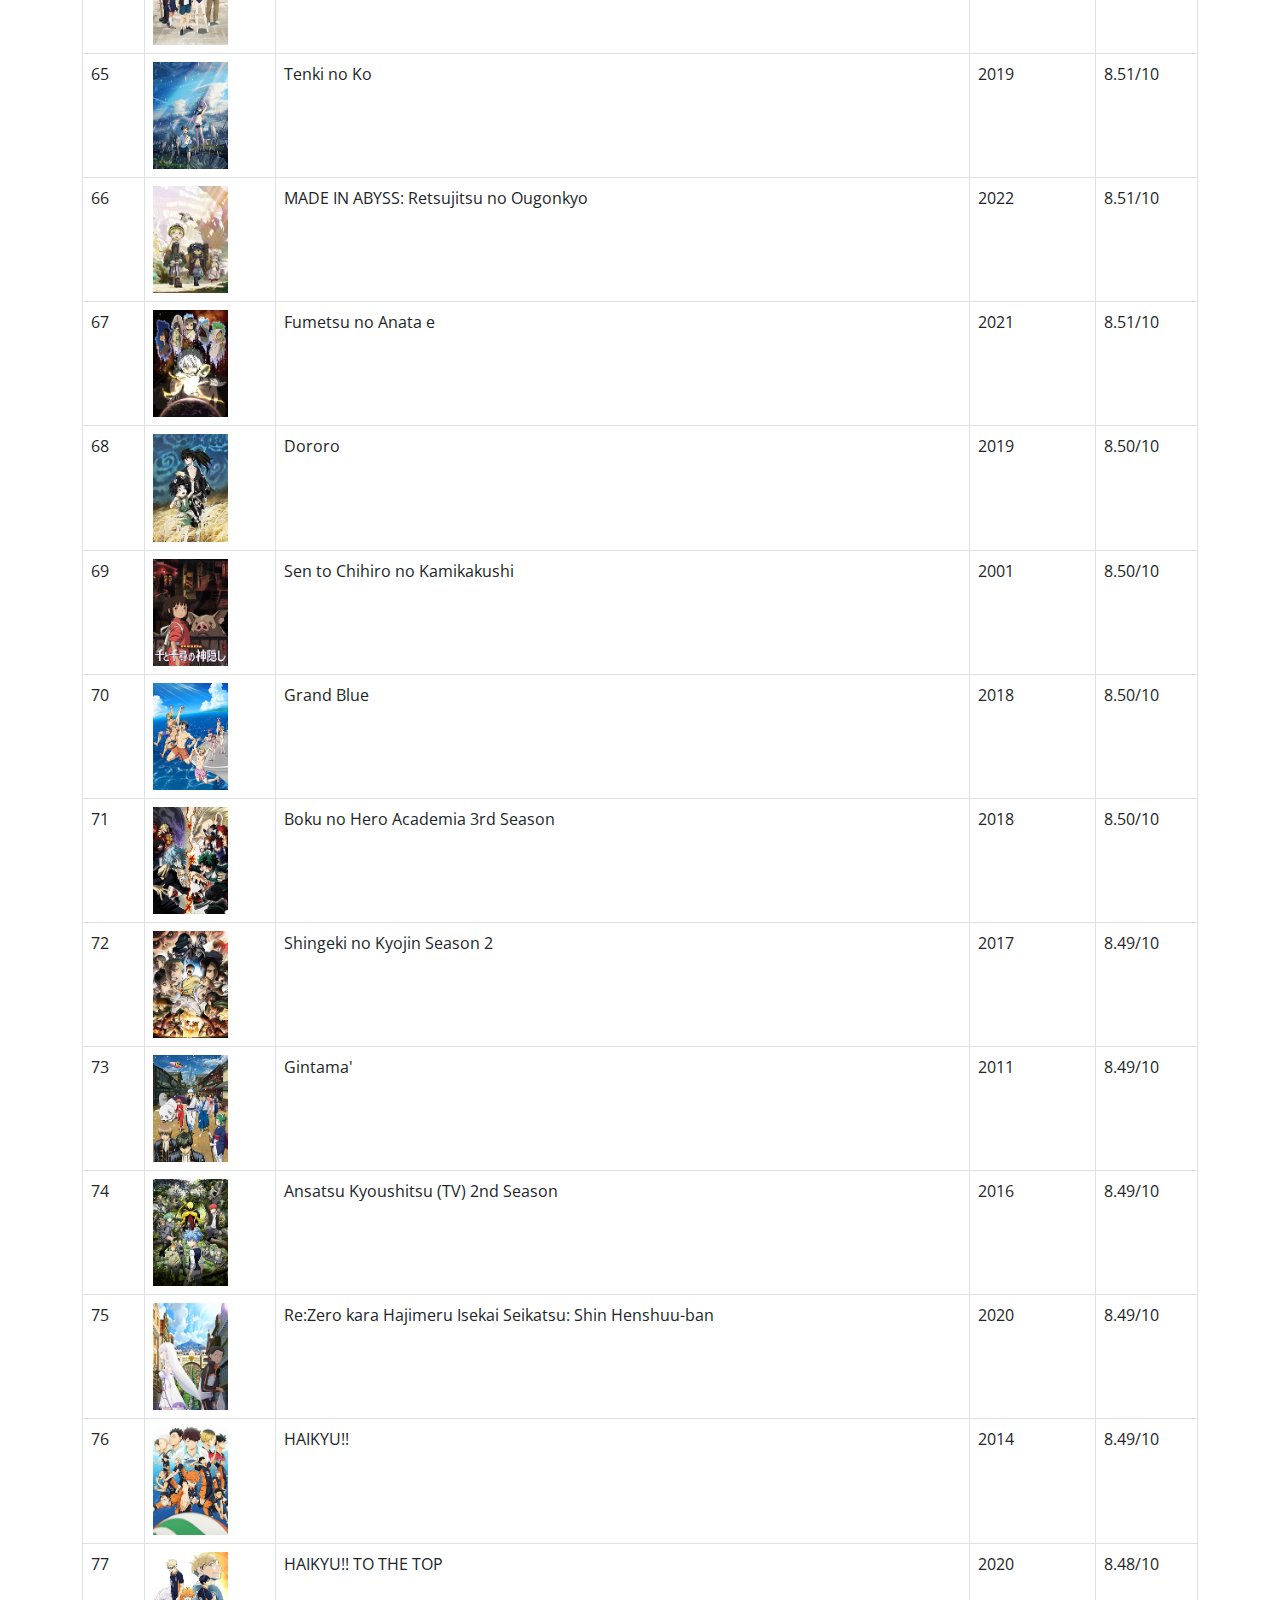
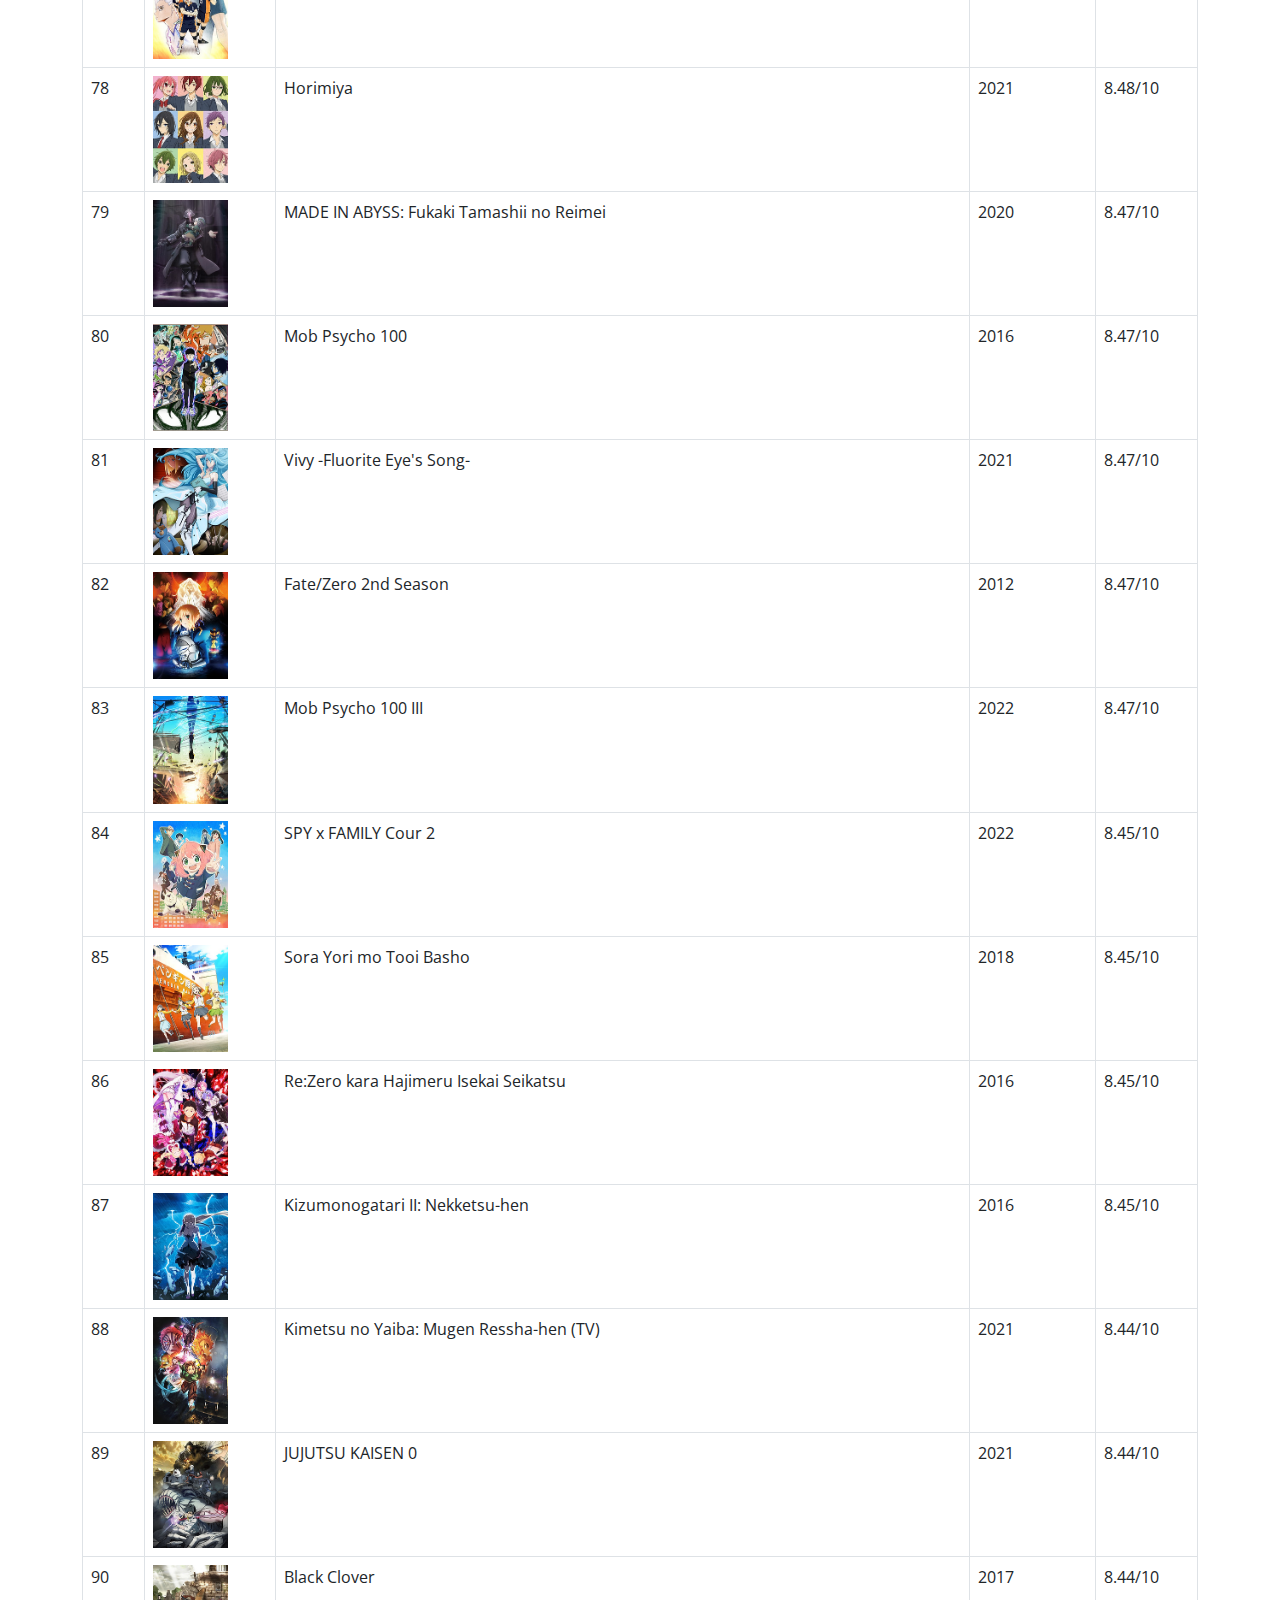
==== commit 824db9a1: "update add selenium" ====
--- a/index.html
+++ b/index.html
@@ -333,7 +333,7 @@
             <th>Poin</th>
           </tr>
           <script>
-            fetch('http://127.0.0.1:5500/assets/json/KlasemenEPL.json')
+            fetch('assets/json/KlasemenEPL.json')
             .then(function (response) {
               return response.json();
             })
@@ -383,7 +383,7 @@
             <th>Rating</th>
           </tr>
           <script>
-            fetch('http://127.0.0.1:5500/assets/json/animeranking.json')
+            fetch('assets/json/animeranking.json')
             .then(function (response) {
               return response.json();
             })
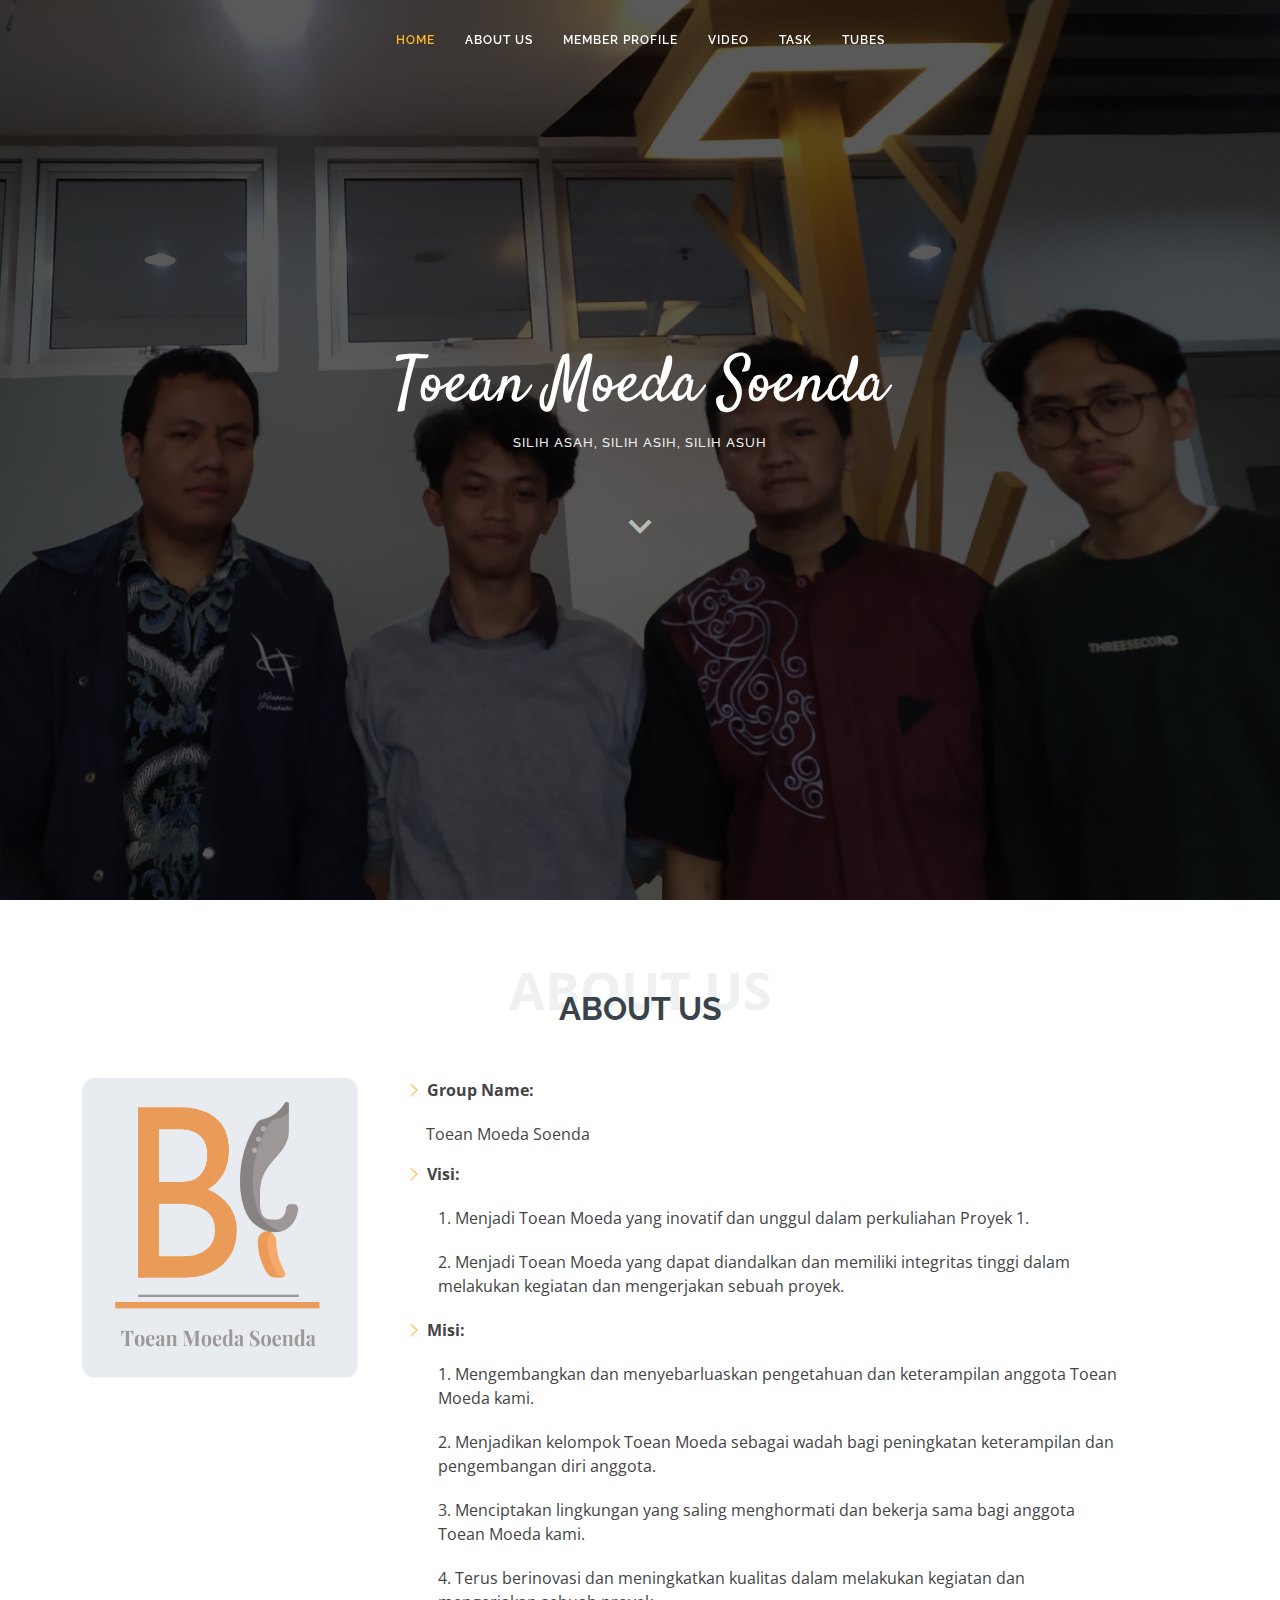
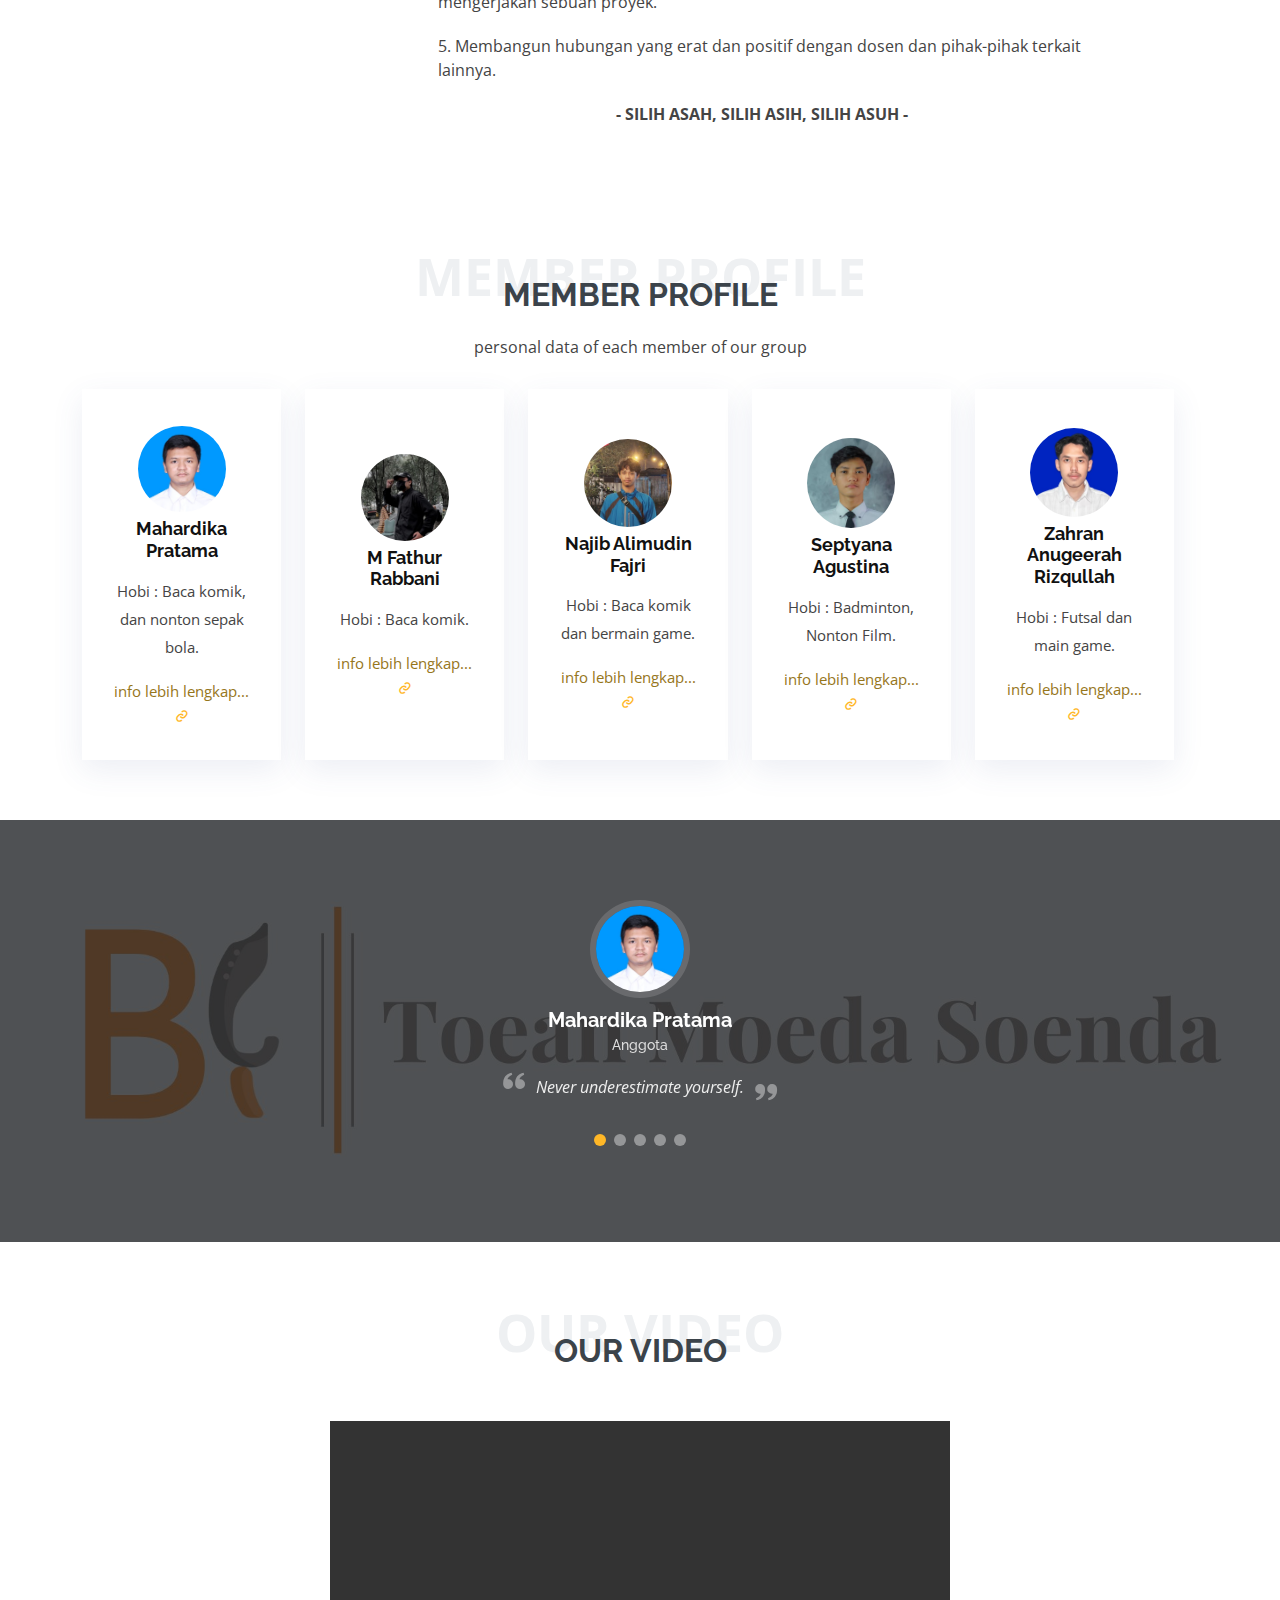
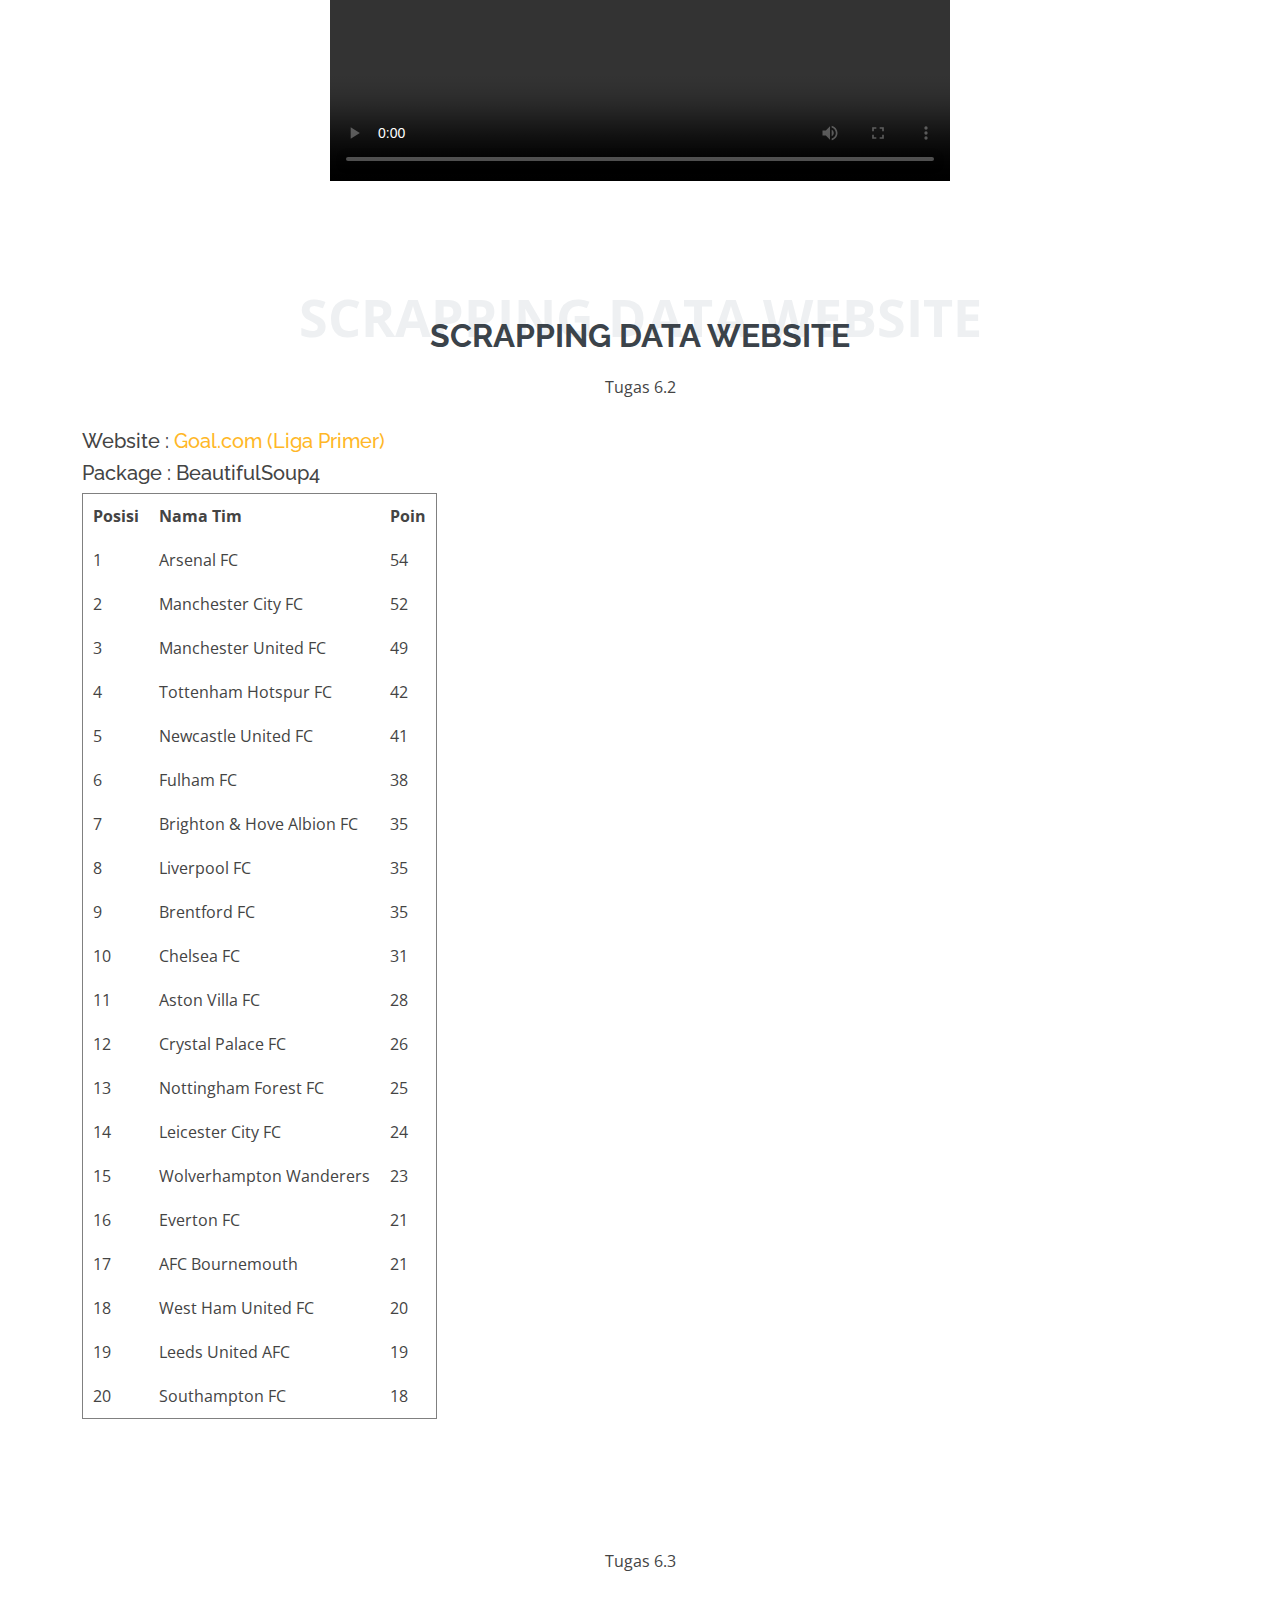
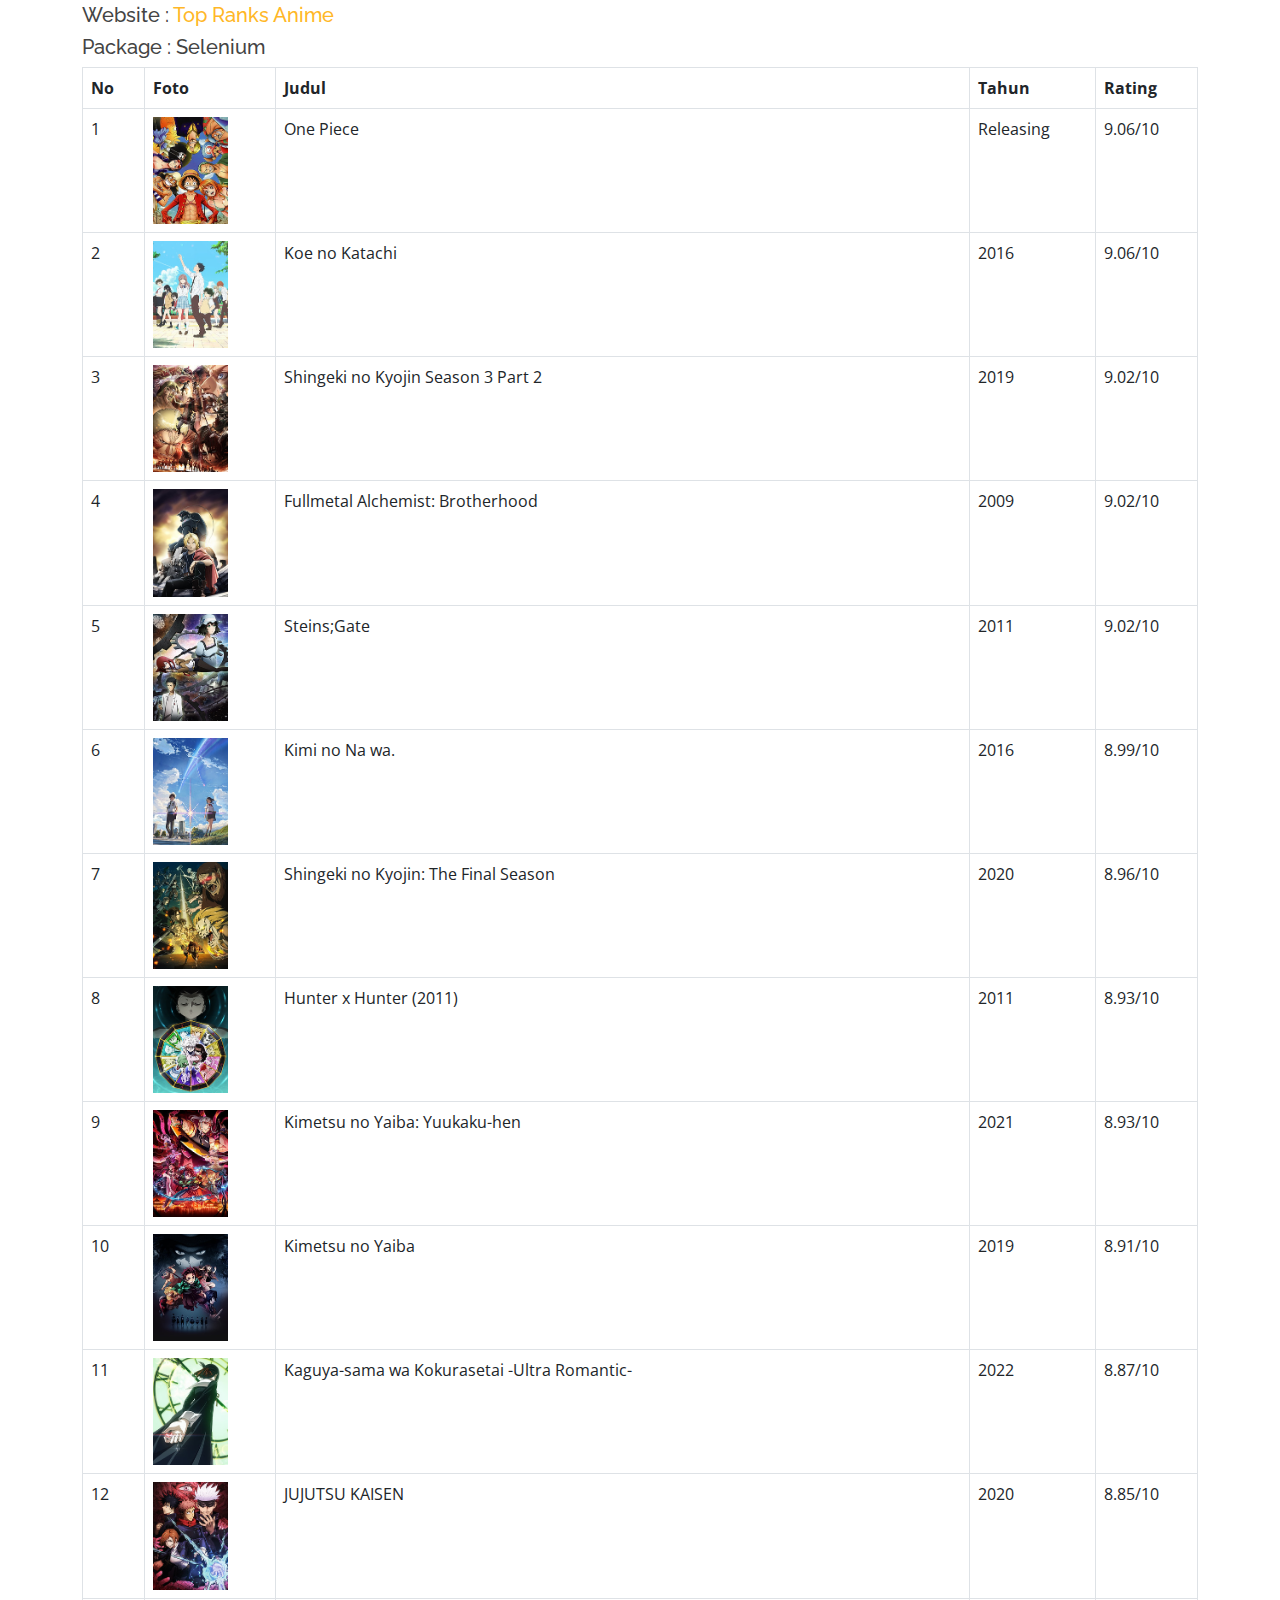
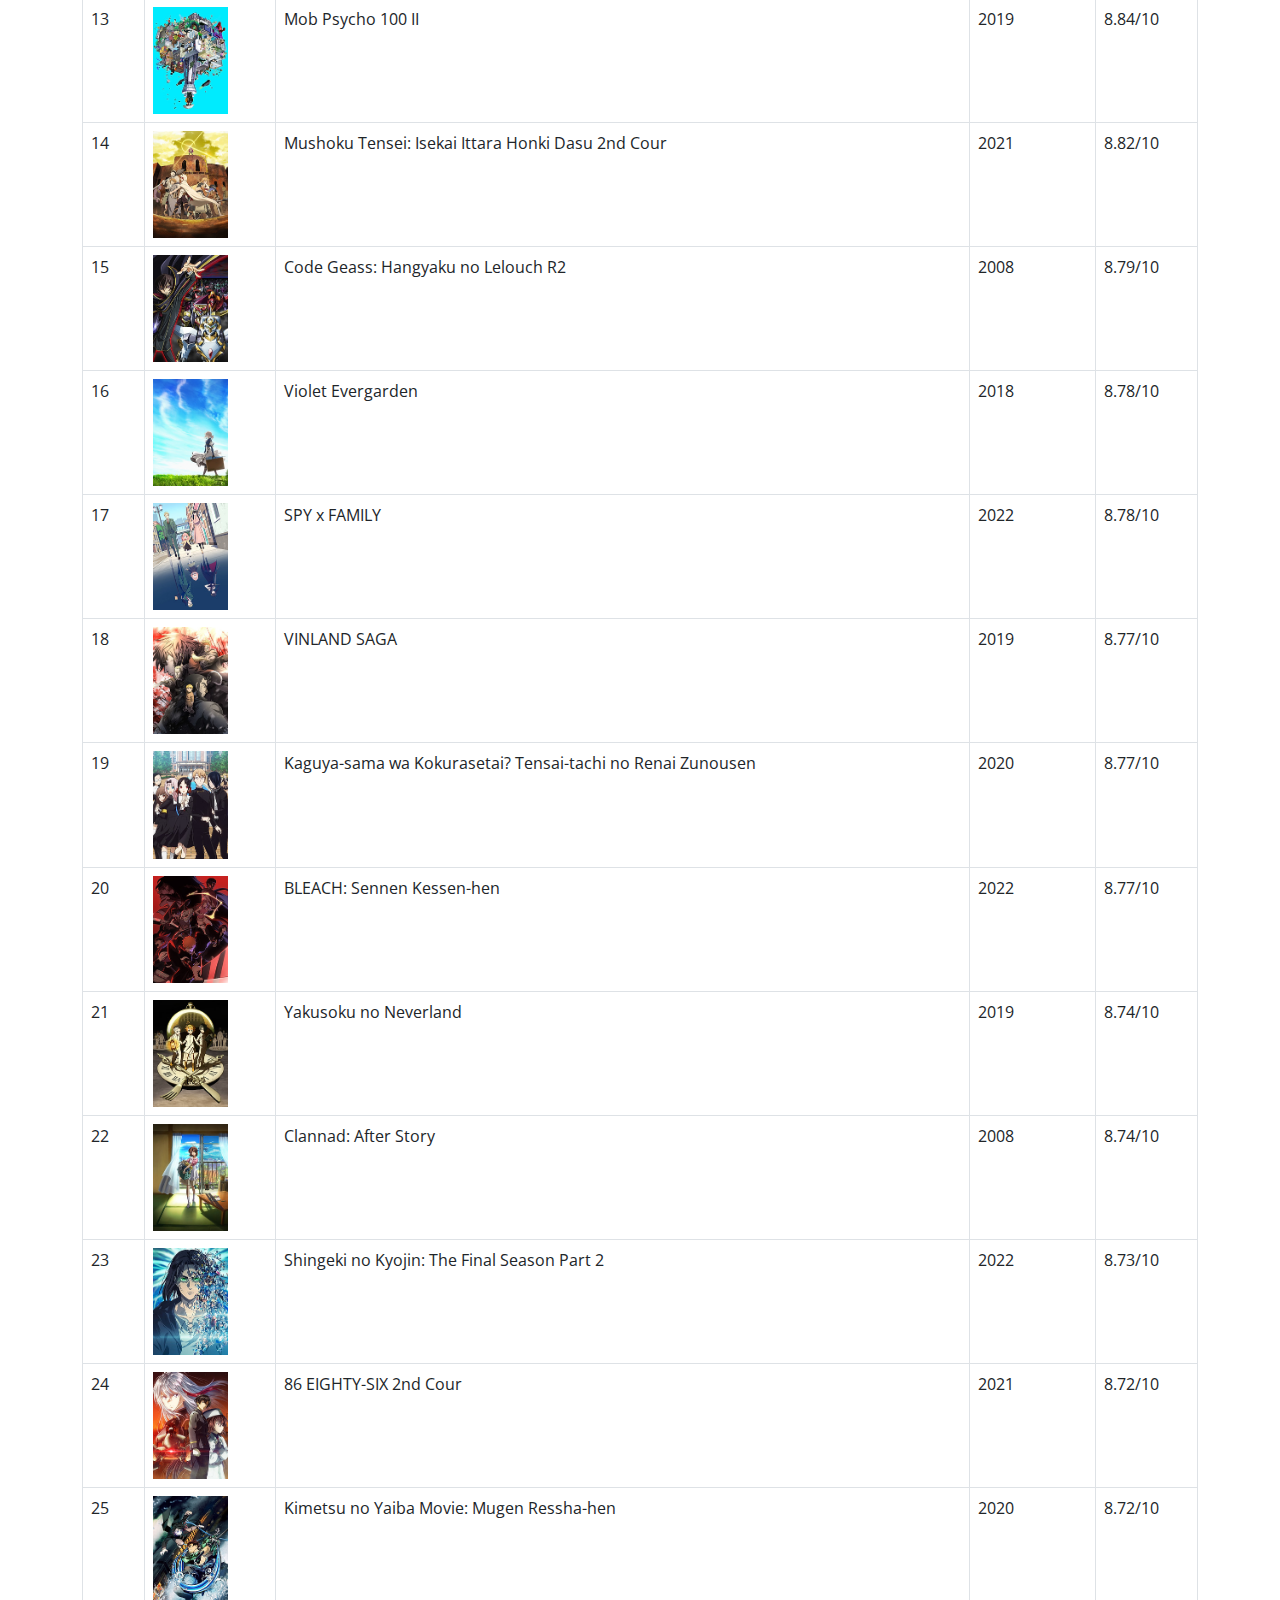
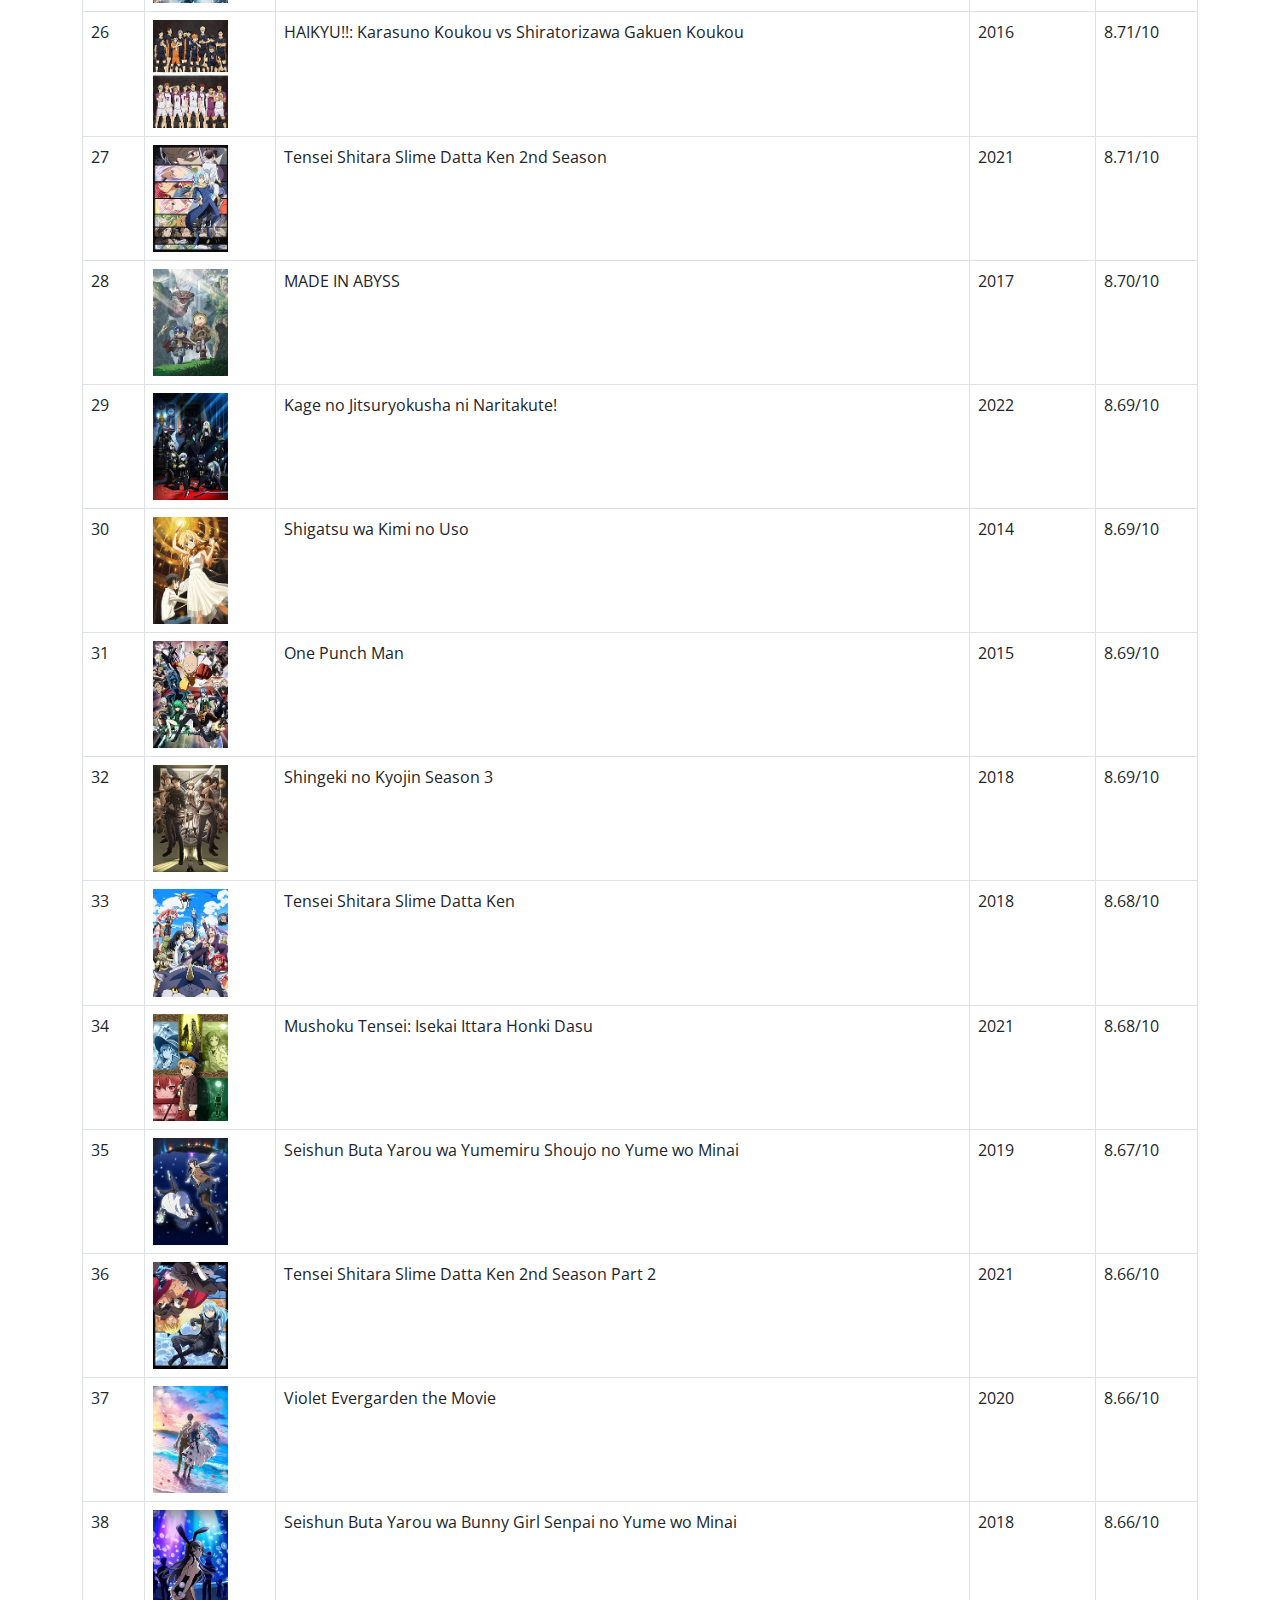
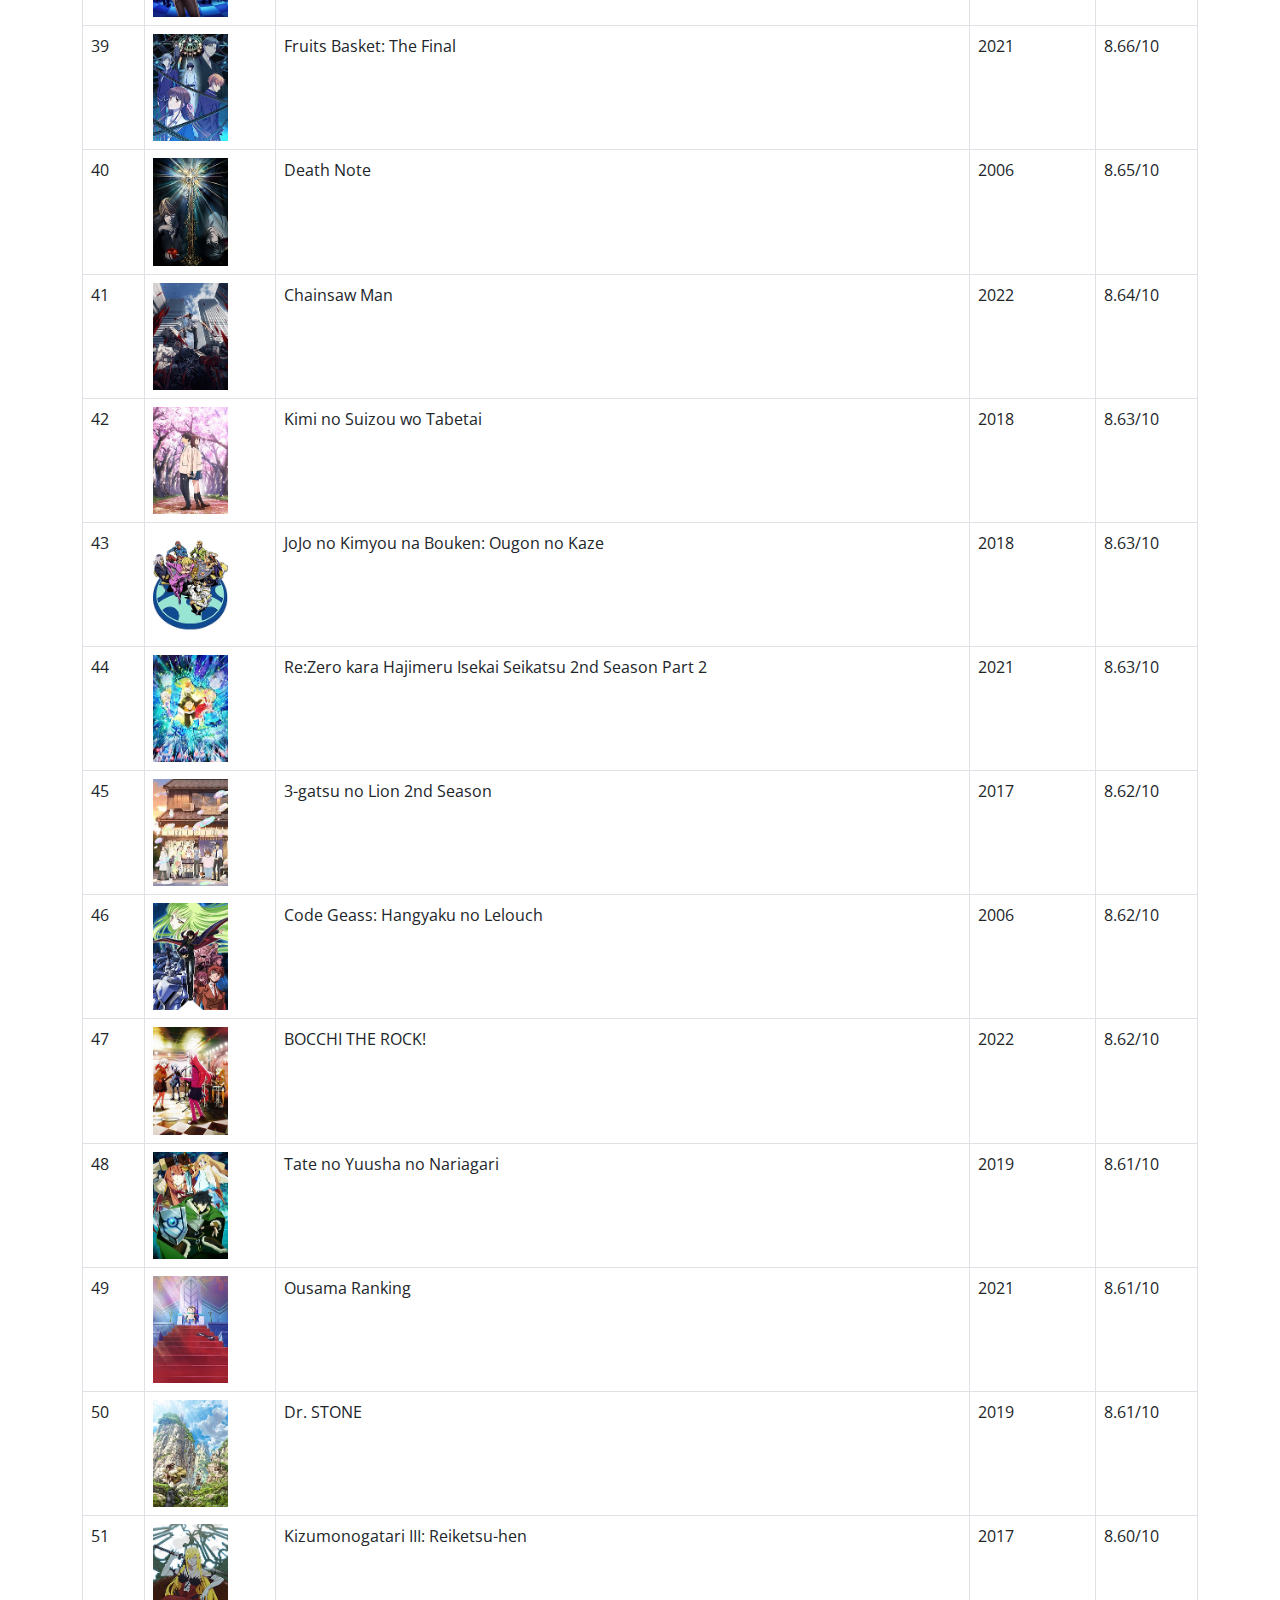
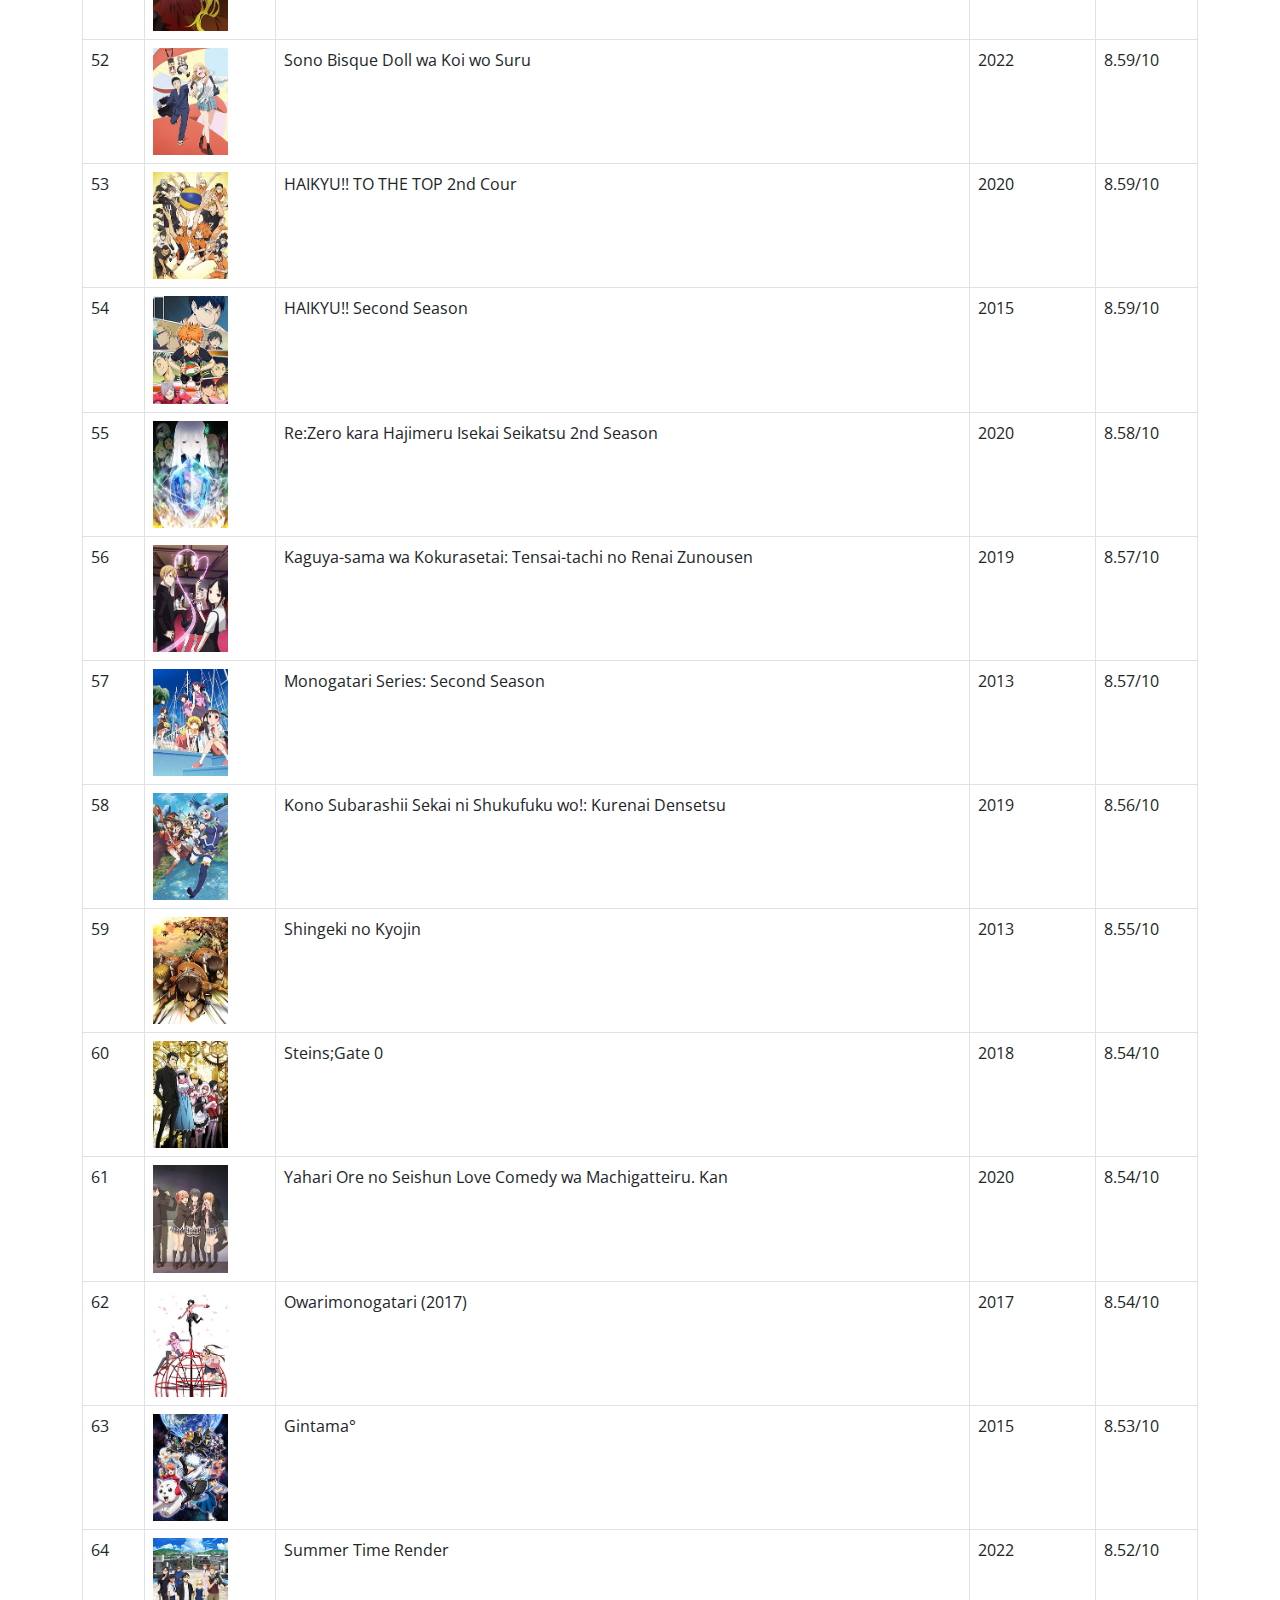
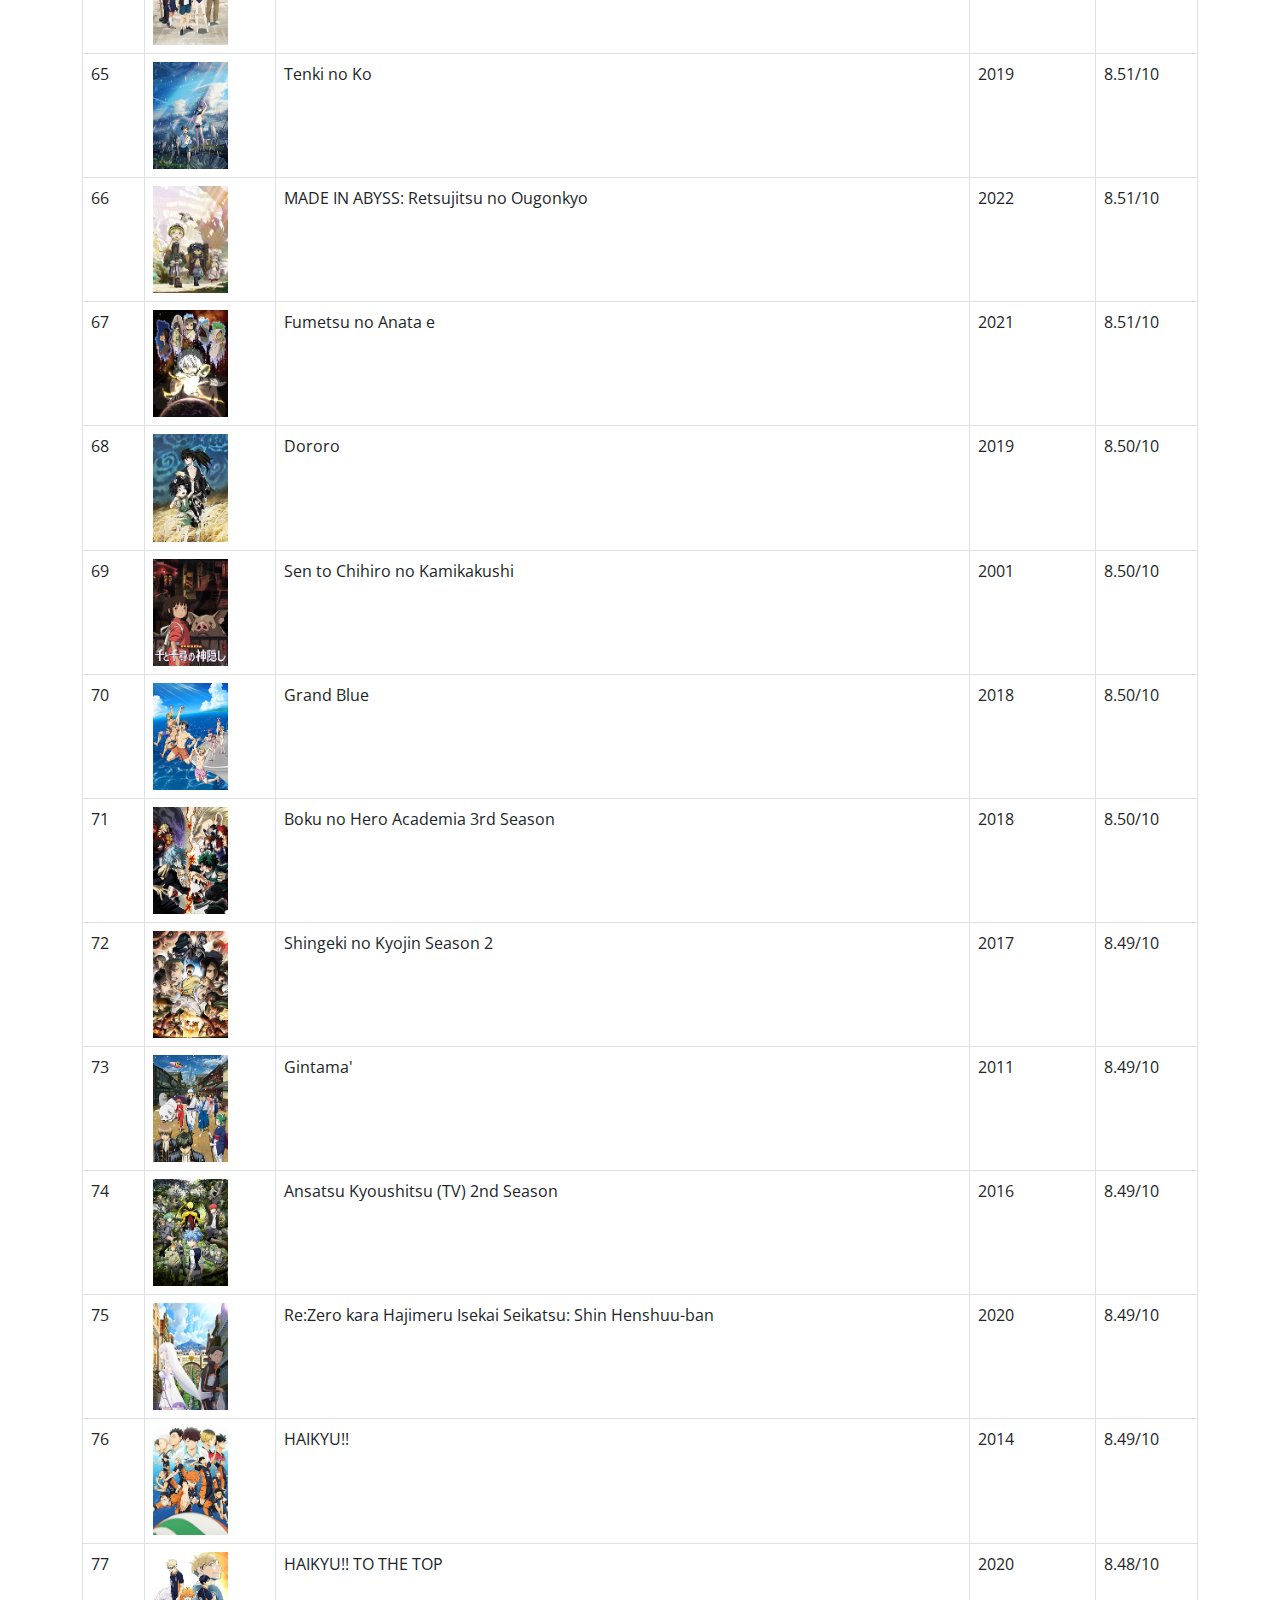
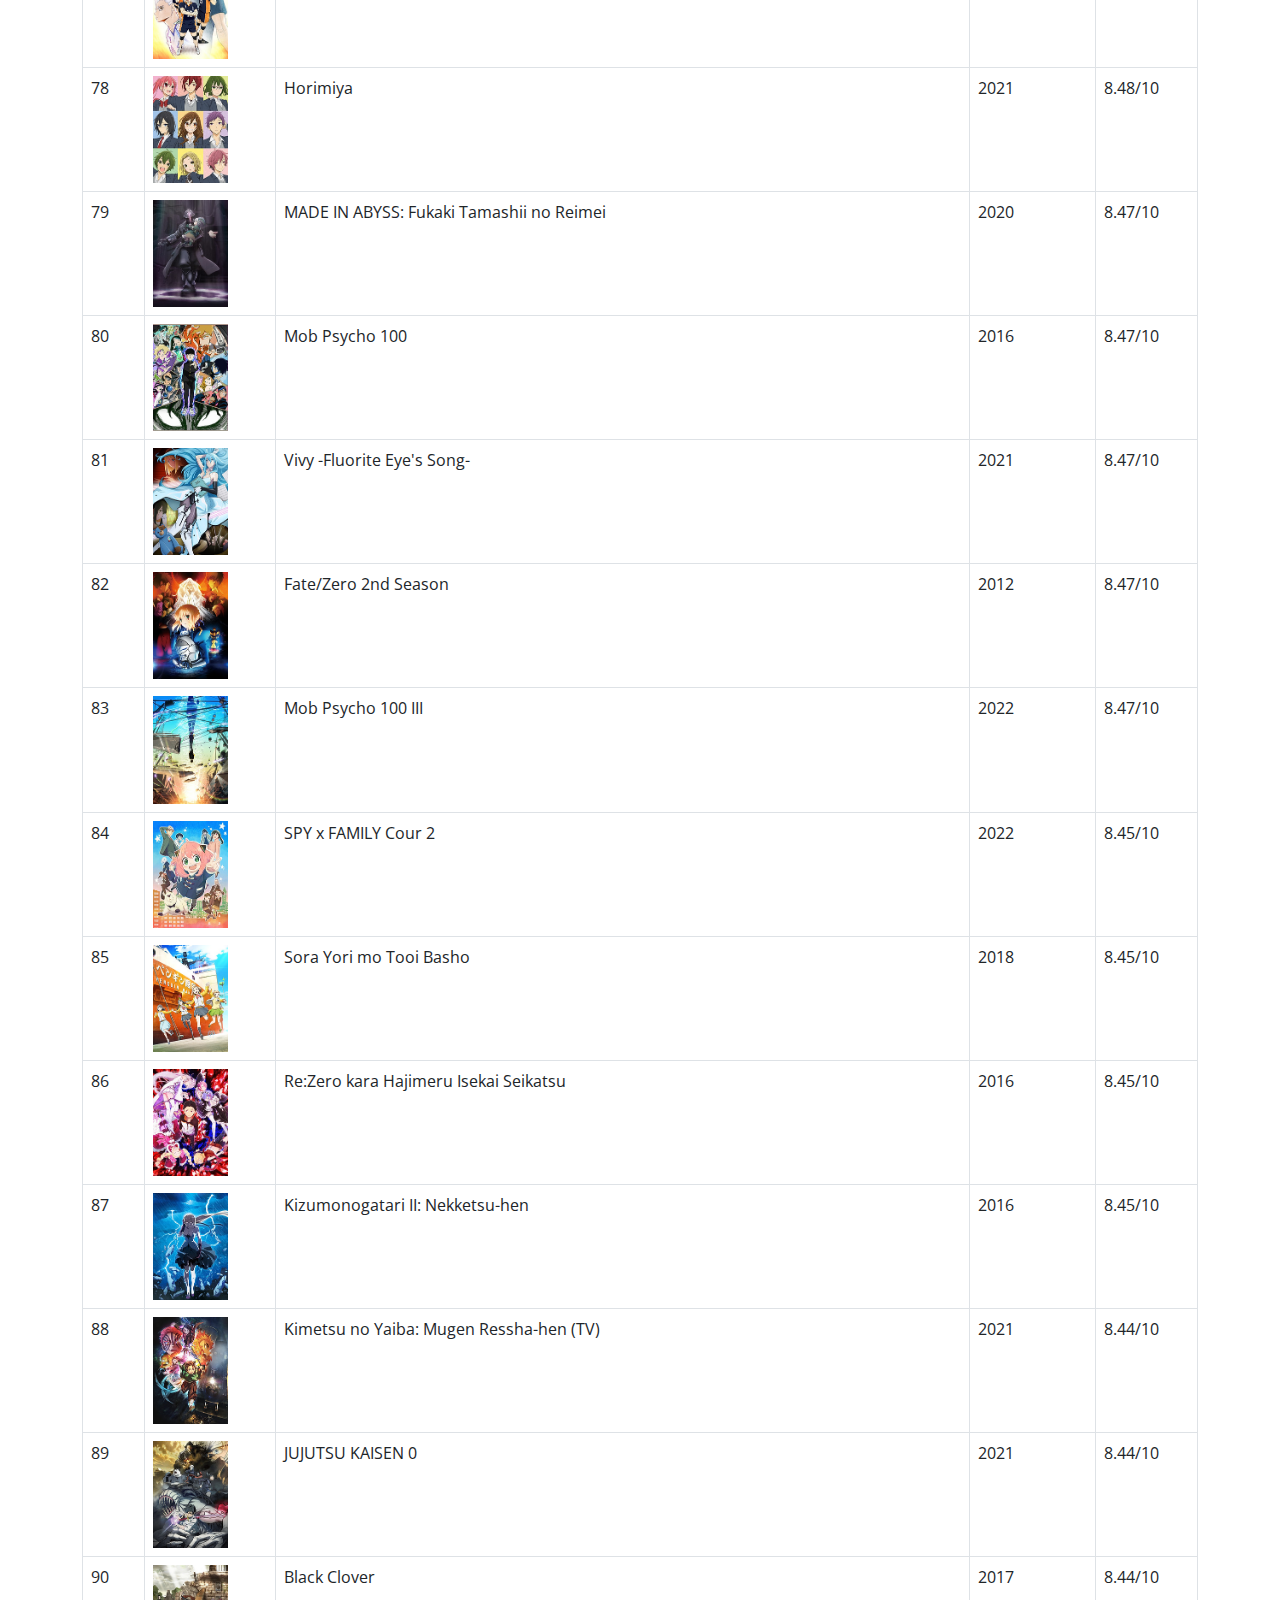
==== commit cabe6901: "Update index.html" ====
--- a/index.html
+++ b/index.html
@@ -14,7 +14,9 @@
   <link href="assets/img/apple-touch-icon.png" rel="apple-touch-icon">
 
   <!-- Google Fonts -->
-  <link href="https://fonts.googleapis.com/css?family=Open+Sans:300,300i,400,400i,600,600i,700,700i|Raleway:300,300i,400,400i,500,500i,600,600i,700,700i|Satisfy" rel="stylesheet">
+  <link
+    href="https://fonts.googleapis.com/css?family=Open+Sans:300,300i,400,400i,600,600i,700,700i|Raleway:300,300i,400,400i,500,500i,600,600i,700,700i|Satisfy"
+    rel="stylesheet">
 
   <!-- Vendor CSS Files -->
   <link href="assets/vendor/bootstrap/css/bootstrap.min.css" rel="stylesheet">
@@ -25,9 +27,8 @@
 
   <!-- Template Main CSS File -->
   <link href="assets/css/style.css" rel="stylesheet">
-  <script src=
-  "https://code.jquery.com/jquery-3.5.1.js">
-      </script>
+  <script src="https://code.jquery.com/jquery-3.5.1.js">
+  </script>
   <!-- =======================================================
   * Template Name: Laura - v4.10.0
   * Template URL: https://bootstrapmade.com/laura-free-creative-bootstrap-theme/
@@ -48,6 +49,7 @@
         <li><a class="nav-link scrollto" href="#services">Member Profile</a></li>
         <li><a class="nav-link scrollto " href="#portfolio">Video</a></li>
         <li><a class="nav-link scrollto " href="#task">Task</a></li>
+        <li><a class="nav-link scrollto " href="#tubes">TUBES</a></li>
       </ul>
       <i class="bi bi-list mobile-nav-toggle"></i>
     </nav><!-- .navbar -->
@@ -85,17 +87,23 @@
                     <li><i class="bi bi-chevron-right"></i> <strong>Group Name:</strong> </li>
                     <p><span>&nbsp&nbsp&nbsp&nbsp Toean Moeda Soenda</span> </p>
                     <li><i class="bi bi-chevron-right"></i> <strong>Visi:</strong> </li>
-                    <ol>  
+                    <ol>
                       <li><span>1. Menjadi Toean Moeda yang inovatif dan unggul dalam perkuliahan Proyek 1.</span></li>
-                      <li><span>2. Menjadi Toean Moeda yang dapat diandalkan dan memiliki integritas tinggi dalam melakukan kegiatan dan mengerjakan sebuah proyek.</span></li>
+                      <li><span>2. Menjadi Toean Moeda yang dapat diandalkan dan memiliki integritas tinggi dalam
+                          melakukan kegiatan dan mengerjakan sebuah proyek.</span></li>
                     </ol>
                     <li><i class="bi bi-chevron-right"></i> <strong>Misi:</strong></li>
                     <ol>
-                      <li><span>1. Mengembangkan dan menyebarluaskan pengetahuan dan keterampilan anggota Toean Moeda kami.</span></li>
-                      <li><span>2. Menjadikan kelompok Toean Moeda sebagai wadah bagi peningkatan keterampilan dan pengembangan diri anggota.</span></li>
-                      <li><span>3. Menciptakan lingkungan yang saling menghormati dan bekerja sama bagi anggota Toean Moeda kami.</span></li>
-                      <li><span>4. Terus berinovasi dan meningkatkan kualitas dalam melakukan kegiatan dan mengerjakan sebuah proyek.</span></li>
-                      <li><span>5. Membangun hubungan yang erat dan positif dengan dosen dan pihak-pihak terkait lainnya.</span></li>
+                      <li><span>1. Mengembangkan dan menyebarluaskan pengetahuan dan keterampilan anggota Toean Moeda
+                          kami.</span></li>
+                      <li><span>2. Menjadikan kelompok Toean Moeda sebagai wadah bagi peningkatan keterampilan dan
+                          pengembangan diri anggota.</span></li>
+                      <li><span>3. Menciptakan lingkungan yang saling menghormati dan bekerja sama bagi anggota Toean
+                          Moeda kami.</span></li>
+                      <li><span>4. Terus berinovasi dan meningkatkan kualitas dalam melakukan kegiatan dan mengerjakan
+                          sebuah proyek.</span></li>
+                      <li><span>5. Membangun hubungan yang erat dan positif dengan dosen dan pihak-pihak terkait
+                          lainnya.</span></li>
                     </ol>
                   </ul>
                 </div>
@@ -105,13 +113,13 @@
                 </div>
               </div>
 
+            </div>
           </div>
-        </div>
-
-      </div>
+
+        </div>
     </section><!-- End About Me Section -->
 
-   
+
     <!-- </section>End My Resume Section -->
 
     <!-- ======= My Services Section ======= -->
@@ -124,96 +132,109 @@
           <p>personal data of each member of our group</p>
         </div>
         <div class="row">
-        <div class="row">
-          <div class="col-md col-lg d-lg-flex align-items-lg-start mb-5 mb-lg-0">
-            <div class="icon-box align-content-lg-center" >
-              <div class="testimonial-items">
-                <img src="assets/img/testimonials/testimonials-1.jpg" class="testimonial-img" style=" 
+          <div class="row">
+            <div class="col-md col-lg d-lg-flex align-items-lg-start mb-5 mb-lg-0">
+              <div class="icon-box align-content-lg-center">
+                <div class="testimonial-items">
+                  <img src="assets/img/testimonials/testimonials-1.jpg" class="testimonial-img" style=" 
                 width: 100px;
                 border-radius: 50%;
                 border: 6px solid rgba(255, 255, 255, 0.15);
                 margin: 0 auto;
-                " alt=""></i></div>
-              <h4 class="title"><a href="">Mahardika Pratama</a></h4>
-              <p class="description">Hobi : Baca komik, dan nonton sepak bola.</p>
-              <p></p>
-              <a href="detail1.html" class="details-link" title="More Details">
-              <p class="description" style="color:#96761b;">info lebih lengkap...</p> 
-              <i class="bx bx-link"></i></a>
+                " alt=""></i>
+                </div>
+                <h4 class="title"><a href="">Mahardika Pratama</a></h4>
+                <p class="description">Hobi : Baca komik, dan nonton sepak bola.</p>
+                <p></p>
+                <a href="detail1.html" class="details-link" title="More Details">
+                  <p class="description" style="color:#96761b;">info lebih lengkap...</p>
+                  <i class="bx bx-link"></i>
+                </a>
+              </div>
             </div>
-          </div>
-          
-
-          <div class="col-md col-lg d-lg-flex align-items mb-5 mb-lg-0">
-            <div class="icon-box align-content-lg-center" >
-              <div class="testimonial-items">
-                <img src="assets/img/testimonials/testimonials-2.jpg" class="testimonial-img" style=" 
+
+
+            <div class="col-md col-lg d-lg-flex align-items mb-5 mb-lg-0">
+              <div class="icon-box align-content-lg-center">
+                <div class="testimonial-items">
+                  <img src="assets/img/testimonials/testimonials-2.jpg" class="testimonial-img" style=" 
                 width: 100px;
                 border-radius: 50%;
                 border: 6px solid rgba(255, 255, 255, 0.15);
                 margin: 0 auto;
-                " alt=""></i></div>
-              <h4 class="title"><a href="">M Fathur Rabbani</a></h4>
-              <p class="description">Hobi : Baca komik.</p>
-              <p></p>
-              <a href="detail2.html" class="details-link" title="More Details">
-              <p class="description" style="color:#96761b;">info lebih lengkap...</p> 
-              <i class="bx bx-link"></i></a></div>
-          </div>
-
-          <div class="col-md col-lg d-lg-flex align-items mb-5 mb-lg-0">
-            <div class="icon-box align-content-lg-center" >
-              <div class="testimonial-items">
-                <img src="assets/img/testimonials/testimonials-3.jpg" class="testimonial-img" style=" 
+                " alt=""></i>
+                </div>
+                <h4 class="title"><a href="">M Fathur Rabbani</a></h4>
+                <p class="description">Hobi : Baca komik.</p>
+                <p></p>
+                <a href="detail2.html" class="details-link" title="More Details">
+                  <p class="description" style="color:#96761b;">info lebih lengkap...</p>
+                  <i class="bx bx-link"></i>
+                </a>
+              </div>
+            </div>
+
+            <div class="col-md col-lg d-lg-flex align-items mb-5 mb-lg-0">
+              <div class="icon-box align-content-lg-center">
+                <div class="testimonial-items">
+                  <img src="assets/img/testimonials/testimonials-3.jpg" class="testimonial-img" style=" 
                 width: 100px;
                 border-radius: 50%;
                 border: 6px solid rgba(255, 255, 255, 0.15);
                 margin: 0 auto;
-                " alt=""></i></div>
-              <h4 class="title"><a href="">Najib Alimudin Fajri</a></h4>
-              <p class="description">Hobi : Baca komik dan bermain game.</p>
-              <p></p>
-              <a href="detail3.html" class="details-link" title="More Details">
-              <p class="description" style="color:#96761b;">info lebih lengkap...</p> 
-              <i class="bx bx-link"></i></a></div>
-          </div>
-
-          <div class="col-md col-lg d-lg-flex align-items mb-5 mb-lg-0">
-            <div class="icon-box align-content-lg-center" >
-              <div class="testimonial-items">
-                <img src="assets/img/testimonials/testimonials-4.jpg" class="testimonial-img" style=" 
+                " alt=""></i>
+                </div>
+                <h4 class="title"><a href="">Najib Alimudin Fajri</a></h4>
+                <p class="description">Hobi : Baca komik dan bermain game.</p>
+                <p></p>
+                <a href="detail3.html" class="details-link" title="More Details">
+                  <p class="description" style="color:#96761b;">info lebih lengkap...</p>
+                  <i class="bx bx-link"></i>
+                </a>
+              </div>
+            </div>
+
+            <div class="col-md col-lg d-lg-flex align-items mb-5 mb-lg-0">
+              <div class="icon-box align-content-lg-center">
+                <div class="testimonial-items">
+                  <img src="assets/img/testimonials/testimonials-4.jpg" class="testimonial-img" style=" 
                 width: 100px;
                 border-radius: 50%;
                 border: 6px solid rgba(255, 255, 255, 0.15);
                 margin: 0 auto;
-                " alt=""></i></div>
-              <h4 class="title"><a href="">Septyana Agustina</a></h4>
-              <p class="description">Hobi : Badminton, Nonton Film.</p>
-              <p></p>
-              <a href="detail4.html" class="details-link" title="More Details">
-              <p class="description" style="color:#96761b;">info lebih lengkap...</p> 
-              <i class="bx bx-link"></i></a></div>
-          </div>
-
-          <div class="col-md col-lg d-lg-flex align-items mb-5 mb-lg-0">
-            <div class="icon-box align-content-lg-center" >
-              <div class="testimonial-items">
-                <img src="assets/img/testimonials/testimonials-5.jpg" class="testimonial-img" style=" 
+                " alt=""></i>
+                </div>
+                <h4 class="title"><a href="">Septyana Agustina</a></h4>
+                <p class="description">Hobi : Badminton, Nonton Film.</p>
+                <p></p>
+                <a href="detail4.html" class="details-link" title="More Details">
+                  <p class="description" style="color:#96761b;">info lebih lengkap...</p>
+                  <i class="bx bx-link"></i>
+                </a>
+              </div>
+            </div>
+
+            <div class="col-md col-lg d-lg-flex align-items mb-5 mb-lg-0">
+              <div class="icon-box align-content-lg-center">
+                <div class="testimonial-items">
+                  <img src="assets/img/testimonials/testimonials-5.jpg" class="testimonial-img" style=" 
                 width: 100px;
                 border-radius: 50%;
                 border: 6px solid rgba(255, 255, 255, 0.15);
                 margin: 0 auto;
-                " alt=""></i></div>
-              <h4 class="title"><a href="">Zahran Anugeerah Rizqullah</a></h4>
-              <p class="description">Hobi : Futsal dan main game.</p>
-              <p></p>
-              <a href="detail5.html" class="details-link" title="More Details">
-              <p class="description" style="color:#96761b;">info lebih lengkap...</p> 
-              <i class="bx bx-link"></i></a></div>
+                " alt=""></i>
+                </div>
+                <h4 class="title"><a href="">Zahran Anugeerah Rizqullah</a></h4>
+                <p class="description">Hobi : Futsal dan main game.</p>
+                <p></p>
+                <a href="detail5.html" class="details-link" title="More Details">
+                  <p class="description" style="color:#96761b;">info lebih lengkap...</p>
+                  <i class="bx bx-link"></i>
+                </a>
+              </div>
+            </div>
           </div>
-
-        </div>
-      </div>
+        </div>
 
       </div>
     </section><!-- End My Member Section -->
@@ -309,24 +330,25 @@
           <center>
             <video width="620" height="360" controls>
               <source src="assets/img/our.mp4" type="video/mp4">
-            Your browser does not support the video tag.
+              Your browser does not support the video tag.
             </video>
           </center>
-          </div>
+        </div>
       </div>
     </section><!-- End My Portfolio Section -->
-	
-	<!-- ======= Task Section ======= -->
-	<section id="task" class="portfolio-details">
+
+    <!-- ======= Task Section ======= -->
+    <section id="task" class="portfolio-details">
       <div class="container">
-		<div class="section-title">
+        <div class="section-title">
           <span>Scrapping Data Website</span>
           <h2>Scrapping Data Website</h2>
           <p>Tugas 6.2</p>
         </div>
-        <h5>Website : <a href="https://www.goal.com/id/liga-primer/tabel/2kwbbcootiqqgmrzs6o5inle5">Goal.com (Liga Primer)</a></h5>
+        <h5>Website : <a href="https://www.goal.com/id/liga-primer/tabel/2kwbbcootiqqgmrzs6o5inle5">Goal.com (Liga
+            Primer)</a></h5>
         <h5>Package : BeautifulSoup4</h5>
-        <table  id="list" border="1" cellpadding = "10" cellspacing = "5">
+        <table id="list" border="1" cellpadding="10" cellspacing="5">
           <tr>
             <th>Posisi</th>
             <th>Nama Tim</th>
@@ -334,47 +356,47 @@
           </tr>
           <script>
             fetch('assets/json/KlasemenEPL.json')
-            .then(function (response) {
-              return response.json();
-            })
-            .then(function (data) {
-              var student = '';
-              $.each(data, function (key, value) {
-                
-              //CONSTRUCTION OF ROWS HAVING
-              // DATA FROM JSON OBJECT
-              student += '<tr>';
-              student += '<td>' + 
-                  value.posisi + '</td>';
-
-              student += '<td>' + 
-                  value.nama + '</td>';
-
-              student += '<td>' + 
-                  value.poin + '</td>';
-              student += '</tr>';
-            });
-            $('#list').append(student);
-            })
-            .catch(function (err) {
-              console.log(err);
-            });
-
-            
+              .then(function (response) {
+                return response.json();
+              })
+              .then(function (data) {
+                var student = '';
+                $.each(data, function (key, value) {
+
+                  //CONSTRUCTION OF ROWS HAVING
+                  // DATA FROM JSON OBJECT
+                  student += '<tr>';
+                  student += '<td>' +
+                    value.posisi + '</td>';
+
+                  student += '<td>' +
+                    value.nama + '</td>';
+
+                  student += '<td>' +
+                    value.poin + '</td>';
+                  student += '</tr>';
+                });
+                $('#list').append(student);
+              })
+              .catch(function (err) {
+                console.log(err);
+              });
+
+
           </script>
-          
+
         </table>
       </div>
     </section>
 
     <section id="task" class="portfolio-details">
       <div class="container">
-		<div class="section-title">
+        <div class="section-title">
           <p>Tugas 6.3</p>
         </div>
         <h5>Website : <a href="https://www.livechart.me/rankings/anime">Top Ranks Anime</a></h5>
         <h5>Package : Selenium</h5>
-        <table class="table table-bordered" rules = "all" id="list2"  border="1" cellpadding = "10" cellspacing = "5">
+        <table class="table table-bordered" rules="all" id="list2" border="1" cellpadding="10" cellspacing="5">
           <tr>
             <th>No</th>
             <th>Foto </th>
@@ -384,59 +406,67 @@
           </tr>
           <script>
             fetch('assets/json/animeranking.json')
-            .then(function (response) {
-              return response.json();
-            })
-            .then(function (data) {
-              var student = '';
-              $.each(data, function (key, value) {
-                
-              //CONSTRUCTION OF ROWS HAVING
-              // DATA FROM JSON OBJECT
-              student += '<tr>';
-              student += '<td>' + 
-                  value.No + '</td>';
-
-              student += '<td>' + 
-                  '<img width =75px length =50px src=' + 'assets/img/anime/' + value.No + '.png>' + '</td>';
-
-              student += '<td>' + 
-                  value.Judul + '</td>';
-
-              student += '<td>' + 
-                  value.Tahun + '</td>';
-              
-              student += '<td>' + 
-                  value.Rating + '</td>';
-              student += '</tr>';
-            });
-            $('#list2').append(student);
-            })
-            .catch(function (err) {
-              console.log(err);
-            });
-
-            
+              .then(function (response) {
+                return response.json();
+              })
+              .then(function (data) {
+                var student = '';
+                $.each(data, function (key, value) {
+
+                  //CONSTRUCTION OF ROWS HAVING
+                  // DATA FROM JSON OBJECT
+                  student += '<tr>';
+                  student += '<td>' +
+                    value.No + '</td>';
+
+                  student += '<td>' +
+                    '<img width =75px length =50px src=' + 'assets/img/anime/' + value.No + '.png>' + '</td>';
+
+                  student += '<td>' +
+                    value.Judul + '</td>';
+
+                  student += '<td>' +
+                    value.Tahun + '</td>';
+
+                  student += '<td>' +
+                    value.Rating + '</td>';
+                  student += '</tr>';
+                });
+                $('#list2').append(student);
+              })
+              .catch(function (err) {
+                console.log(err);
+              });
+
+
           </script>
-          
+
         </table>
       </div>
     </section>
 
-    
-    
+    <section id="tubes" class="portfolio-details">
+      <div class="container">
+        <div class="section-title">
+          <span>Visualisasi Data LPSE</span>
+          <h2>Visualisasi Data LPSE</h2>
+          <!-- <p>Tugas Besar</p> -->
+        </div>
+        <iframe title="Dashboard Toean Moeda Soenda (2)" width="1140" height="541.25" src="https://app.powerbi.com/reportEmbed?reportId=9bda1b10-35c2-43f6-8390-a450beb554fc&autoAuth=true&ctid=98374cd7-c8b8-413c-8476-b8722ae7e8e8" frameborder="0" allowFullScreen="true"></iframe>
+      </div>
+    </section>
+
 
   </main><!-- End #main -->
 
   <!-- ======= Footer ======= -->
   <footer id="footer">
     <div class="container">
-        <iframe
-          src="https://www.google.com/maps/embed?pb=!1m18!1m12!1m3!1d3961.153515811438!2d107.57158381435706!3d-6.872202069148983!2m
+      <iframe src="https://www.google.com/maps/embed?pb=!1m18!1m12!1m3!1d3961.153515811438!2d107.57158381435706!3d-6.872202069148983!2m
               3!1f0!2f0!3f0!3m2!1i1024!2i768!4f13.1!3m3!1m2!1s0x2e68e420abc30acf%3A0x10569255865460a5!2sPoliteknik%20Negeri%20Bandung
-              !5e0!3m2!1sid!2sid!4v1675998233109!5m2!1sid!2sid" 
-              align="right" border="5" width="240" height="240" style="border:0;" allowfullscreen="" loading="lazy" referrerpolicy="no-referrer-when-downgrade">
-        </iframe>
+              !5e0!3m2!1sid!2sid!4v1675998233109!5m2!1sid!2sid" align="right" border="5" width="240" height="240"
+        style="border:0;" allowfullscreen="" loading="lazy" referrerpolicy="no-referrer-when-downgrade">
+      </iframe>
       <h3>Toean Moeda Soenda</h3>
       <p>Silih asah, silih asih, silih asuh.</p>
       <div class="social-links">
@@ -459,7 +489,8 @@
     </div>
   </footer><!-- End Footer -->
 
-  <a href="#" class="back-to-top d-flex align-items-center justify-content-center"><i class="bi bi-arrow-up-short"></i></a>
+  <a href="#" class="back-to-top d-flex align-items-center justify-content-center"><i
+      class="bi bi-arrow-up-short"></i></a>
 
   <!-- Vendor JS Files -->
   <script src="assets/vendor/purecounter/purecounter_vanilla.js"></script>
@@ -472,11 +503,6 @@
 
   <!-- Template Main JS File -->  
   <script src="assets/js/main.js"></script>
- 
-
 </body>
 
 </html>
-
-
-
--- a/assets/css/style.css
+++ b/assets/css/style.css
@@ -1389,4 +1389,5 @@
 
 #footer .credits {
   font-size: 13px;
-}+}
+
